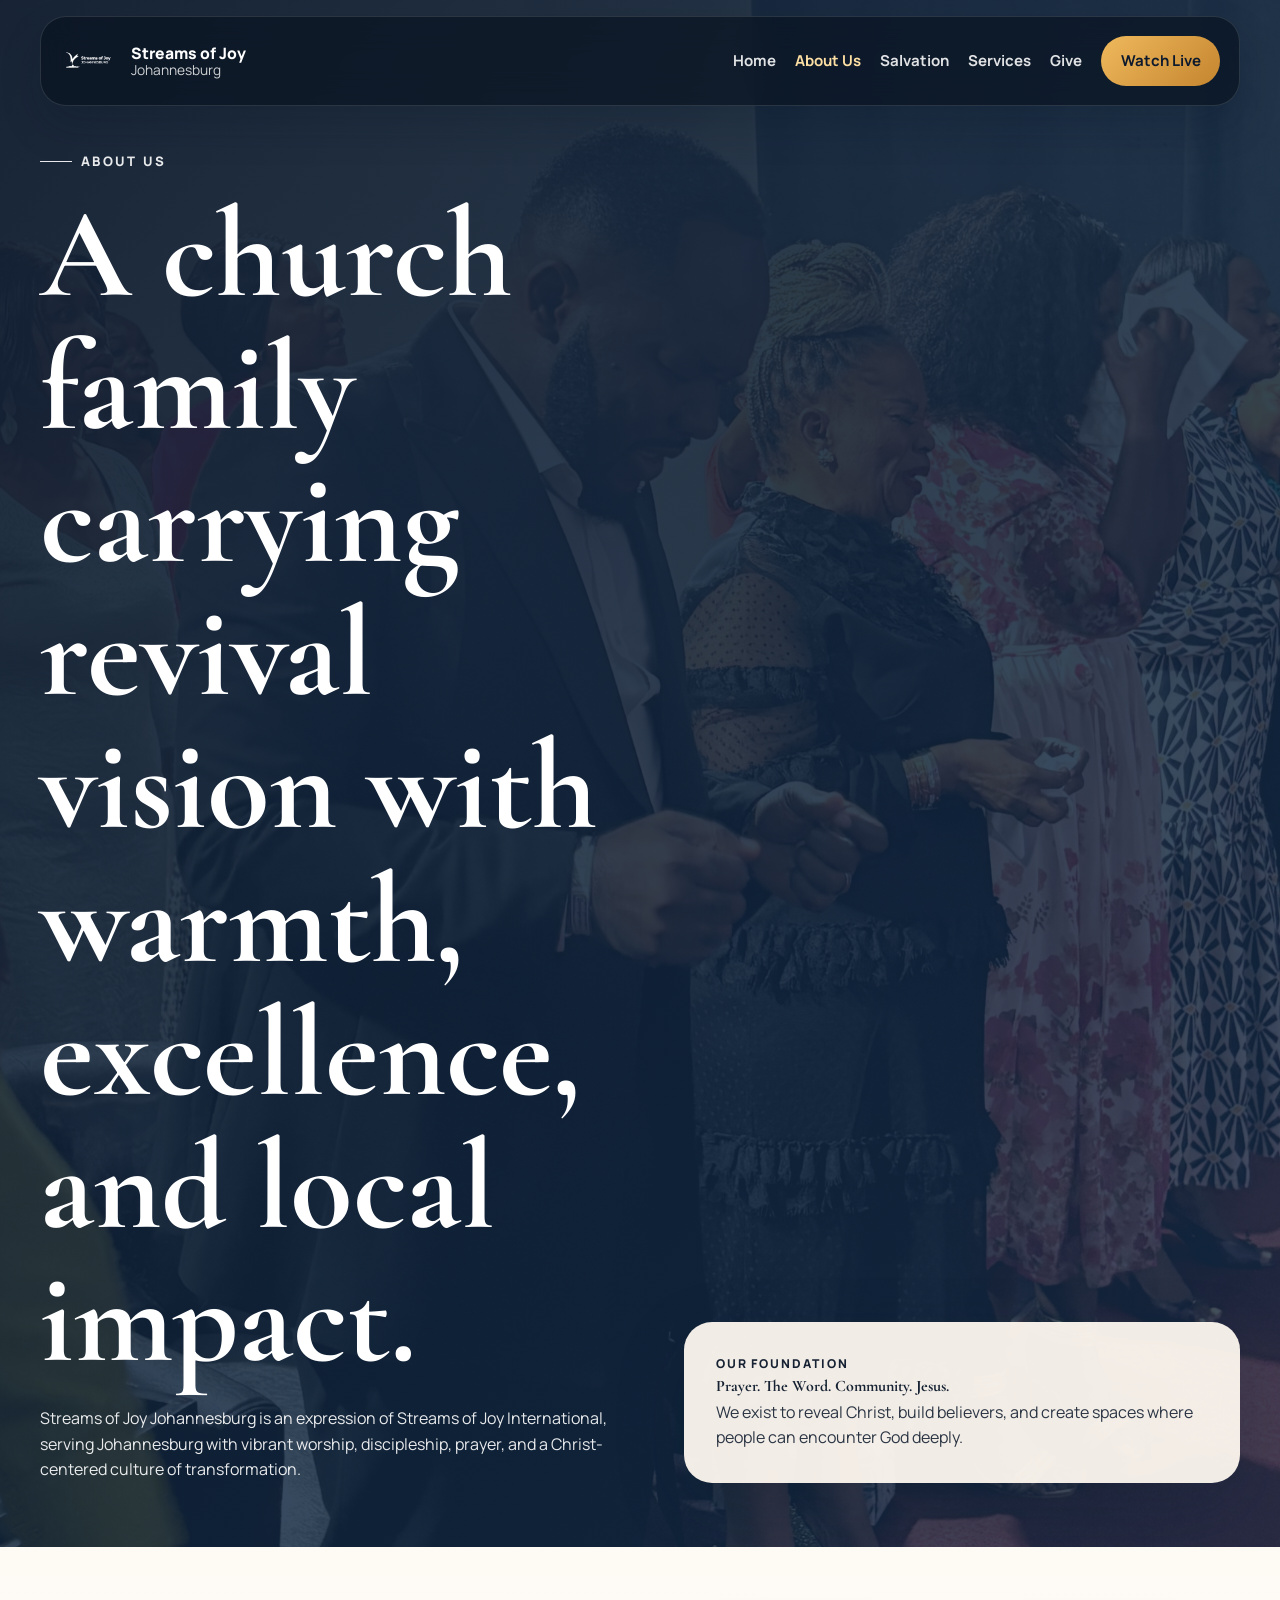
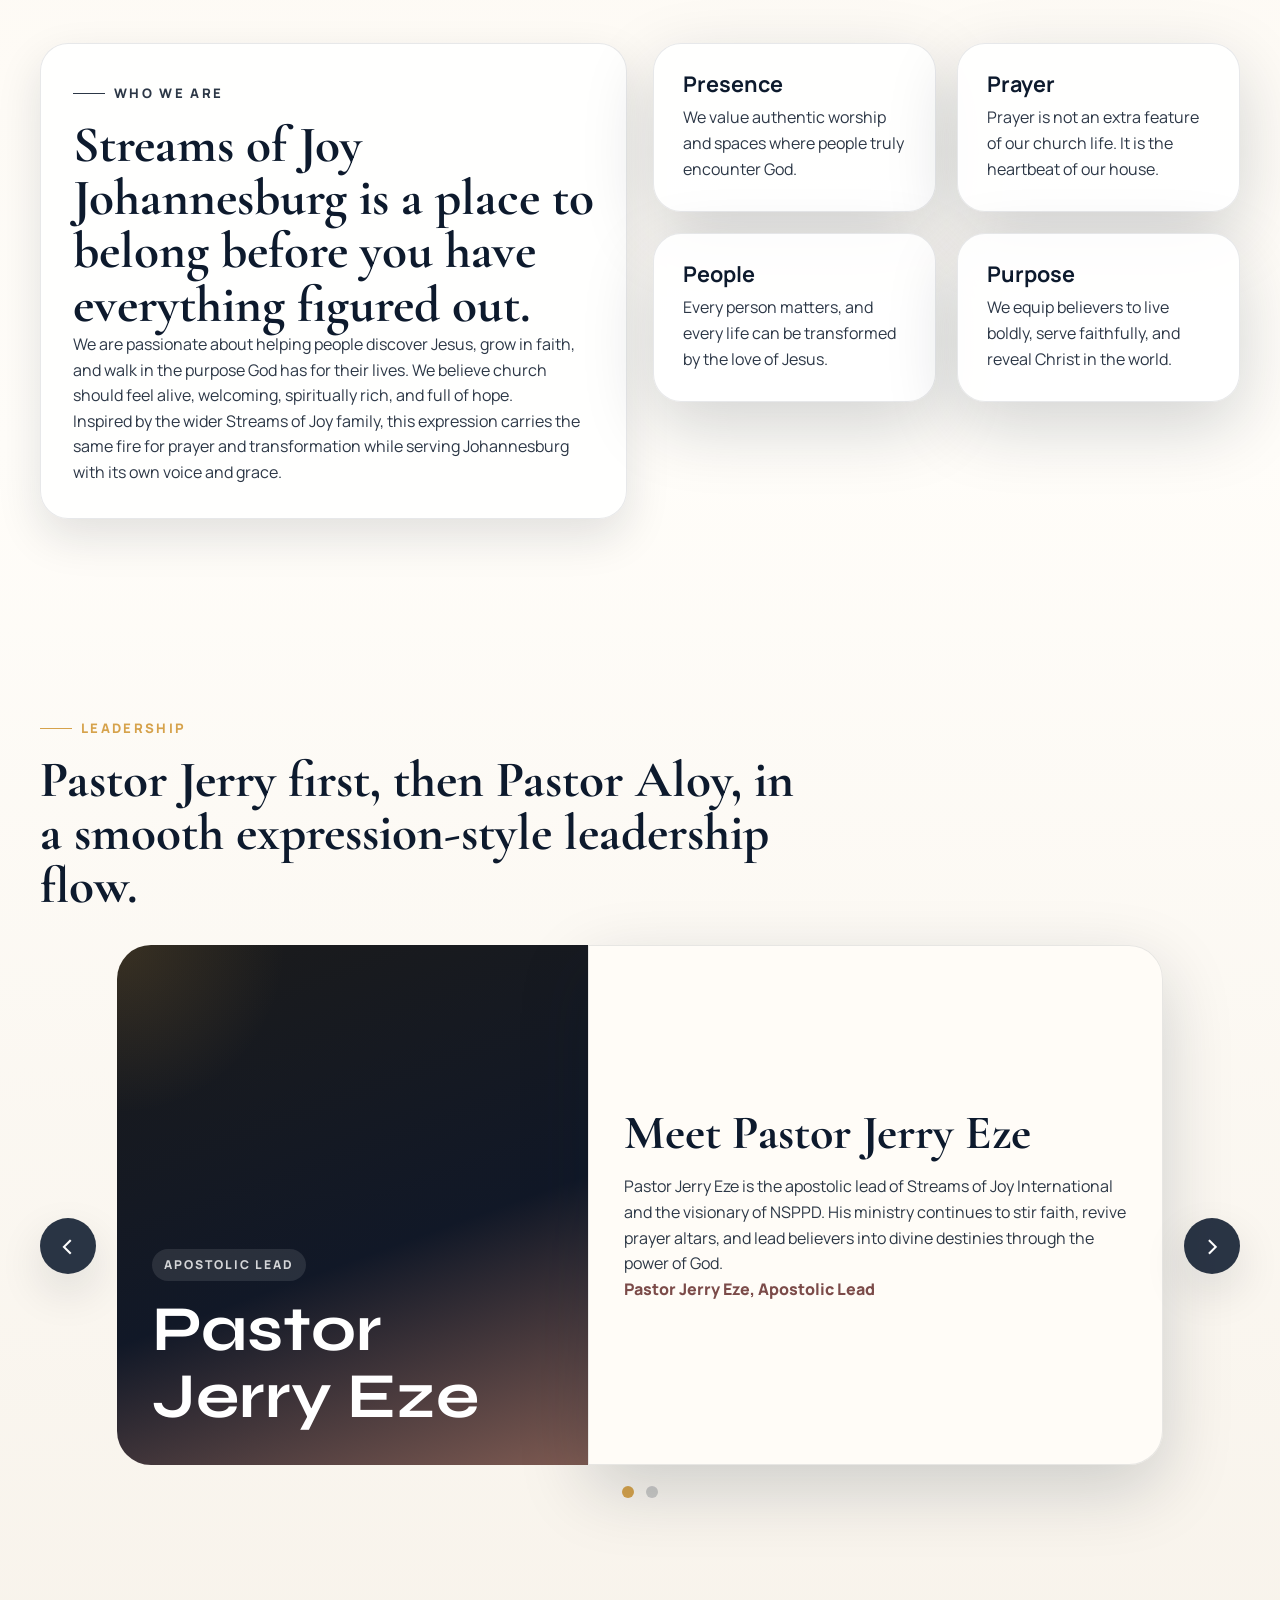
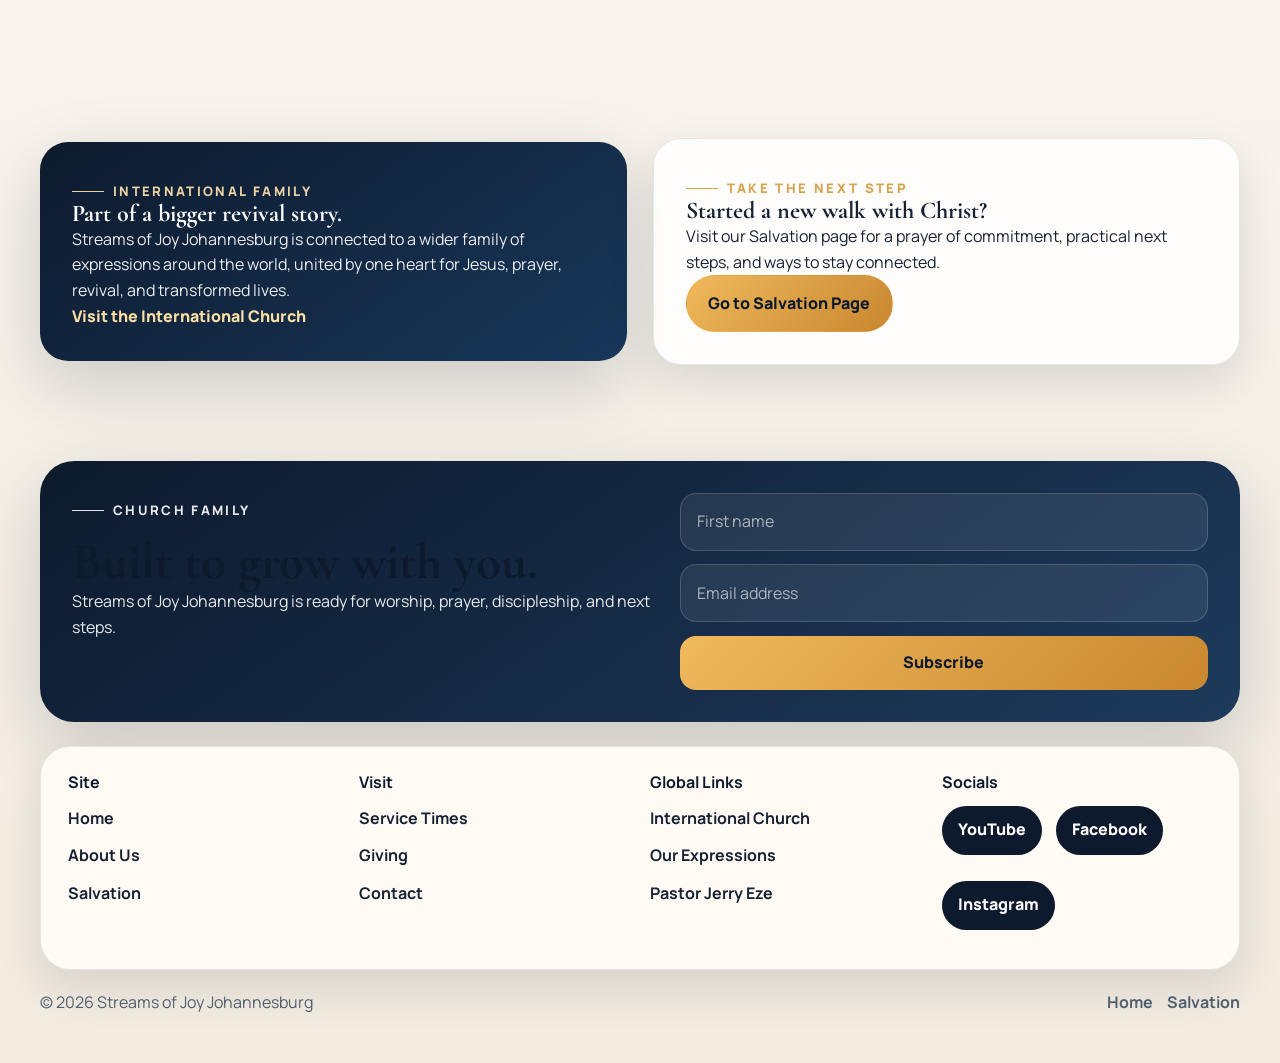
==== about.html @ 05bb92c3 "Updated the site" ====
<!DOCTYPE html>
<html lang="en">
<head>
  <meta charset="UTF-8">
  <meta name="viewport" content="width=device-width, initial-scale=1.0">
  <title>Streams of Joy Johannesburg | About Us</title>
  <meta
    name="description"
    content="Learn about Streams of Joy Johannesburg, our church heart, leadership, prayer culture, and connection to Streams of Joy International."
  >
  <link rel="preconnect" href="https://fonts.googleapis.com">
  <link rel="preconnect" href="https://fonts.gstatic.com" crossorigin>
  <link
    href="https://fonts.googleapis.com/css2?family=Manrope:wght@400;500;600;700;800&family=Syne:wght@600;700;800&family=Cormorant+Garamond:wght@500;600;700&display=swap"
    rel="stylesheet"
  >
  <link rel="stylesheet" href="styles/styles.css">
</head>
<body class="theme-subpage">
  <header class="site-header">
    <div class="shell nav-shell">
      <a class="brand" href="index.html" aria-label="Streams of Joy Johannesburg home">
        <img src="images/SOJJ-Monochrome-Logo-White.png" alt="Streams of Joy Johannesburg logo">
        <div>
          <strong>Streams of Joy</strong>
          <span>Johannesburg</span>
        </div>
      </a>

      <button class="menu-toggle" type="button" aria-expanded="false" aria-controls="site-nav">
        <span></span>
        <span></span>
        <span></span>
        <span class="sr-only">Toggle navigation</span>
      </button>

      <nav class="site-nav" id="site-nav">
        <a href="index.html">Home</a>
        <a class="active" href="about.html">About Us</a>
        <a href="salvation.html">Salvation</a>
        <a href="index.html#services">Services</a>
        <a href="index.html#give">Give</a>
        <a class="nav-cta" href="https://www.youtube.com/@streamsofjoyjohannesburg" target="_blank" rel="noreferrer">Watch Live</a>
      </nav>
    </div>
  </header>

  <main>
    <section class="page-hero">
      <div class="shell page-hero-grid">
        <div>
          <p class="eyebrow">About Us</p>
          <h1>A church family carrying revival vision with warmth, excellence, and local impact.</h1>
          <p>
            Streams of Joy Johannesburg is an expression of Streams of Joy International, serving Johannesburg
            with vibrant worship, discipleship, prayer, and a Christ-centered culture of transformation.
          </p>
        </div>
        <article class="page-hero-card">
          <span>Our Foundation</span>
          <strong>Prayer. The Word. Community. Jesus.</strong>
          <p>We exist to reveal Christ, build believers, and create spaces where people can encounter God deeply.</p>
        </article>
      </div>
    </section>

    <section class="section">
      <div class="shell about-story-grid">
        <article class="story-panel">
          <p class="eyebrow">Who We Are</p>
          <h2>Streams of Joy Johannesburg is a place to belong before you have everything figured out.</h2>
          <p>
            We are passionate about helping people discover Jesus, grow in faith, and walk in the purpose God has
            for their lives. We believe church should feel alive, welcoming, spiritually rich, and full of hope.
          </p>
          <p>
            Inspired by the wider Streams of Joy family, this expression carries the same fire for prayer and
            transformation while serving Johannesburg with its own voice and grace.
          </p>
        </article>

        <div class="beliefs-grid">
          <article class="belief-card">
            <h3>Presence</h3>
            <p>We value authentic worship and spaces where people truly encounter God.</p>
          </article>
          <article class="belief-card">
            <h3>Prayer</h3>
            <p>Prayer is not an extra feature of our church life. It is the heartbeat of our house.</p>
          </article>
          <article class="belief-card">
            <h3>People</h3>
            <p>Every person matters, and every life can be transformed by the love of Jesus.</p>
          </article>
          <article class="belief-card">
            <h3>Purpose</h3>
            <p>We equip believers to live boldly, serve faithfully, and reveal Christ in the world.</p>
          </article>
        </div>
      </div>
    </section>

    <section class="section leadership-section">
      <div class="shell">
        <div class="section-heading leadership-heading">
          <p class="eyebrow">Leadership</p>
          <h2>Pastor Jerry first, then Pastor Aloy, in a smooth expression-style leadership flow.</h2>
        </div>

        <div class="leadership-slider" data-leadership-slider>
          <button class="slider-arrow slider-arrow-left" type="button" aria-label="Previous leader" data-slider-prev>&lsaquo;</button>

          <div class="leader-stage">
            <article class="leader-slide is-active" data-slide>
              <div class="leader-visual leader-jerry">
                <span class="leader-badge">Apostolic Lead</span>
                <h3>Pastor Jerry Eze</h3>
              </div>
              <div class="leader-panel">
                <h4>Meet Pastor Jerry Eze</h4>
                <p>
                  Pastor Jerry Eze is the apostolic lead of Streams of Joy International and the visionary of NSPPD.
                  His ministry continues to stir faith, revive prayer altars, and lead believers into divine
                  destinies through the power of God.
                </p>
                <a class="text-link" href="https://jerryeze.com" target="_blank" rel="noreferrer">Pastor Jerry Eze, Apostolic Lead</a>
              </div>
            </article>

            <article class="leader-slide" data-slide>
              <div class="leader-visual leader-aloy">
                <span class="leader-badge">Johannesburg Expression</span>
                <h3>Pastor Aloy Osondu</h3>
                <small>I will add Pastor Aloy's picture once Pastor has sent it.</small>
              </div>
              <div class="leader-panel">
                <h4>Meet Pastor Aloy Osondu</h4>
                <p>I will add Pastor Aloy's official picture here once Pastor has sent it.</p>
                <p class="leader-caption">Resident Pastor, Streams of Joy Johannesburg</p>
              </div>
            </article>
          </div>

          <button class="slider-arrow slider-arrow-right" type="button" aria-label="Next leader" data-slider-next>&rsaquo;</button>

          <div class="slider-dots">
            <button class="slider-dot is-active" type="button" aria-label="Show Pastor Jerry Eze" data-slide-dot="0"></button>
            <button class="slider-dot" type="button" aria-label="Show Pastor Aloy Osondu" data-slide-dot="1"></button>
          </div>
        </div>
      </div>
    </section>

    <section class="section callout-grid-section">
      <div class="shell callout-grid">
        <article class="callout-card dark-callout">
          <p class="eyebrow light-eyebrow">International Family</p>
          <h2>Part of a bigger revival story.</h2>
          <p>
            Streams of Joy Johannesburg is connected to a wider family of expressions around the world, united by
            one heart for Jesus, prayer, revival, and transformed lives.
          </p>
          <a class="text-link light-link" href="https://streamsofjoy.org/" target="_blank" rel="noreferrer">Visit the International Church</a>
        </article>

        <article class="callout-card light-callout">
          <p class="eyebrow">Take the Next Step</p>
          <h2>Started a new walk with Christ?</h2>
          <p>
            Visit our Salvation page for a prayer of commitment, practical next steps, and ways to stay connected.
          </p>
          <a class="button button-primary" href="salvation.html">Go to Salvation Page</a>
        </article>
      </div>
    </section>
  </main>

  <footer class="site-footer">
    <div class="shell">
      <div class="footer-top">
        <div class="footer-intro">
          <p class="eyebrow light-eyebrow">Church Family</p>
          <h2>Built to grow with you.</h2>
          <p>Streams of Joy Johannesburg is ready for worship, prayer, discipleship, and next steps.</p>
        </div>

        <form class="subscribe-form" action="https://formsubmit.co/sojjforms@yahoo.com" method="POST">
          <input type="hidden" name="_subject" value="SOJJ Newsletter Subscription">
          <input type="hidden" name="_captcha" value="false">
          <input type="text" name="first_name" placeholder="First name" required>
          <input type="email" name="email" placeholder="Email address" required>
          <button type="submit">Subscribe</button>
        </form>
      </div>

      <div class="footer-links-grid">
        <div class="footer-column">
          <h3>Site</h3>
          <a href="index.html">Home</a>
          <a href="about.html">About Us</a>
          <a href="salvation.html">Salvation</a>
        </div>
        <div class="footer-column">
          <h3>Visit</h3>
          <a href="index.html#services">Service Times</a>
          <a href="index.html#give">Giving</a>
          <a href="mailto:sojjforms@yahoo.com">Contact</a>
        </div>
        <div class="footer-column">
          <h3>Global Links</h3>
          <a href="https://streamsofjoy.org/" target="_blank" rel="noreferrer">International Church</a>
          <a href="https://streamsofjoy.org/our-expressions/" target="_blank" rel="noreferrer">Our Expressions</a>
          <a href="https://jerryeze.com" target="_blank" rel="noreferrer">Pastor Jerry Eze</a>
        </div>
        <div class="footer-column">
          <h3>Socials</h3>
          <div class="social-links">
            <a href="https://www.youtube.com/@streamsofjoyjohannesburg" target="_blank" rel="noreferrer">YouTube</a>
            <a href="https://www.facebook.com/streamsofjoyinternational/" target="_blank" rel="noreferrer">Facebook</a>
            <a href="https://www.instagram.com/streamsofjoyinternational/" target="_blank" rel="noreferrer">Instagram</a>
          </div>
        </div>
      </div>

      <div class="footer-meta">
        <p>&copy; <span id="year"></span> Streams of Joy Johannesburg</p>
        <div class="footer-inline-links">
          <a href="index.html">Home</a>
          <a href="salvation.html">Salvation</a>
        </div>
      </div>
    </div>
  </footer>

  <script src="script.js"></script>
</body>
</html>
---- styles/styles.css ----
:root {
  --bg: #f7f0e7;
  --bg-soft: #fffaf4;
  --ink: #162233;
  --ink-soft: #51606f;
  --gold: #d6a24b;
  --gold-strong: #f0b95c;
  --navy: #0d1a2d;
  --navy-soft: #193252;
  --rose: #7b4b49;
  --white: #ffffff;
  --line: rgba(22, 34, 51, 0.1);
  --shadow-lg: 0 24px 70px rgba(13, 26, 45, 0.18);
  --shadow-md: 0 18px 45px rgba(13, 26, 45, 0.12);
  --radius-xl: 34px;
  --radius-lg: 28px;
  --radius-md: 22px;
  --radius-pill: 999px;
}

* {
  box-sizing: border-box;
  margin: 0;
  padding: 0;
}

html {
  scroll-behavior: smooth;
}

body {
  min-height: 100vh;
  background:
    radial-gradient(circle at top left, rgba(214, 162, 75, 0.1), transparent 28%),
    linear-gradient(180deg, #f8f4ee 0%, #fdfbf7 50%, #f1ebe2 100%);
  color: var(--ink);
  font-family: "Manrope", sans-serif;
  line-height: 1.6;
}

body.theme-subpage,
body.theme-salvation {
  background:
    radial-gradient(circle at top right, rgba(214, 162, 75, 0.18), transparent 22%),
    linear-gradient(180deg, #f9f2e7 0%, #fffdf9 48%, #f2ebe0 100%);
}

img {
  display: block;
  max-width: 100%;
}

a {
  color: inherit;
  text-decoration: none;
}

button,
input {
  font: inherit;
}

.sr-only {
  position: absolute;
  width: 1px;
  height: 1px;
  margin: -1px;
  padding: 0;
  overflow: hidden;
  clip: rect(0, 0, 0, 0);
  border: 0;
}

.shell {
  width: min(calc(100% - 2rem), 1200px);
  margin: 0 auto;
}

.site-header {
  position: fixed;
  top: 0;
  left: 0;
  width: 100%;
  z-index: 50;
  padding-top: 16px;
}

.nav-shell {
  display: flex;
  align-items: center;
  justify-content: space-between;
  gap: 1rem;
  padding: 1rem 1.2rem;
  border-radius: 26px;
  background: rgba(8, 18, 32, 0.68);
  border: 1px solid rgba(255, 255, 255, 0.12);
  backdrop-filter: blur(16px);
  box-shadow: 0 20px 40px rgba(8, 18, 32, 0.18);
}

.brand {
  display: inline-flex;
  align-items: center;
  gap: 0.9rem;
}

.brand img {
  width: 56px;
  height: 56px;
  object-fit: contain;
}

.brand strong,
.brand span {
  display: block;
  color: var(--white);
  line-height: 1.1;
}

.brand strong {
  font-size: 0.98rem;
  font-weight: 800;
}

.brand span {
  font-size: 0.86rem;
  opacity: 0.8;
}

.site-nav {
  display: flex;
  align-items: center;
  gap: 1.2rem;
}

.site-nav a {
  color: rgba(255, 255, 255, 0.88);
  font-size: 0.94rem;
  font-weight: 700;
}

.site-nav a.active,
.site-nav a:hover,
.site-nav a:focus-visible {
  color: #ffe0a4;
}

.nav-cta {
  padding: 0.82rem 1.2rem;
  border-radius: var(--radius-pill);
  background: linear-gradient(135deg, var(--gold-strong), #c4852f);
  color: var(--navy) !important;
}

.menu-toggle {
  display: none;
  width: 48px;
  height: 48px;
  border: 0;
  border-radius: 16px;
  background: rgba(255, 255, 255, 0.08);
  cursor: pointer;
}

.menu-toggle span {
  display: block;
  width: 20px;
  height: 2px;
  margin: 5px auto;
  background: var(--white);
}

.hero,
.page-hero {
  position: relative;
  overflow: hidden;
}

.hero-home {
  min-height: 100vh;
  padding: 9rem 0 5rem;
  background:
    linear-gradient(120deg, rgba(8, 18, 32, 0.78), rgba(15, 34, 57, 0.48)),
    url("../images/hero-section.jpeg") center center / cover no-repeat;
}

.hero-overlay {
  position: absolute;
  inset: 0;
  background:
    linear-gradient(180deg, rgba(8, 18, 32, 0.22), rgba(8, 18, 32, 0.46)),
    radial-gradient(circle at 20% 20%, rgba(214, 162, 75, 0.2), transparent 24%);
}

.orb {
  position: absolute;
  border-radius: 50%;
  filter: blur(8px);
}

.orb-one {
  width: 380px;
  height: 380px;
  right: -90px;
  top: 80px;
  background: radial-gradient(circle, rgba(214, 162, 75, 0.22), transparent 70%);
}

.orb-two {
  width: 320px;
  height: 320px;
  left: -90px;
  bottom: -40px;
  background: radial-gradient(circle, rgba(123, 75, 73, 0.26), transparent 70%);
}

.hero-grid,
.page-hero-grid,
.split-intro,
.about-story-grid,
.callout-grid,
.salvation-hero-grid,
.next-steps-grid,
.salvation-support-grid,
.giving-grid,
.salvation-band-grid {
  display: grid;
  gap: 1.6rem;
}

.hero-centered {
  position: relative;
  z-index: 1;
  min-height: calc(100vh - 14rem);
  display: flex;
  flex-direction: column;
  align-items: center;
  justify-content: center;
  text-align: center;
  color: var(--white);
}

.page-hero {
  padding: 9rem 0 4rem;
  background:
    linear-gradient(135deg, rgba(13, 26, 45, 0.95), rgba(21, 48, 78, 0.78)),
    url("../images/hero-section.jpeg") center center / cover no-repeat;
  color: var(--white);
}

.page-hero-grid,
.salvation-hero-grid {
  grid-template-columns: 1fr 0.9fr;
  align-items: end;
}

.hero-copy,
.page-hero-grid > div,
.salvation-hero-grid > div {
  color: var(--white);
}

.eyebrow {
  display: inline-flex;
  align-items: center;
  gap: 0.55rem;
  font-size: 0.82rem;
  font-weight: 800;
  letter-spacing: 0.18em;
  text-transform: uppercase;
  color: var(--gold);
}

.eyebrow::before {
  content: "";
  width: 32px;
  height: 1px;
  background: currentColor;
}

.light-eyebrow {
  color: #ffe2ad;
}

h1,
h2,
h3,
h4 {
  line-height: 1.04;
}

h1,
h2,
.page-hero-card strong,
.leader-panel h4,
.support-card h2,
.step-card h3,
.service-card h3,
.site-footer h2,
.hero-subtitle {
  font-family: "Cormorant Garamond", serif;
}

.hero h1,
.page-hero h1 {
  max-width: 11ch;
  margin: 1rem 0 1.25rem;
  font-size: clamp(4rem, 10vw, 8rem);
}

.hero-centered h1 {
  max-width: none;
  margin-top: 1.2rem;
  margin-bottom: 0.5rem;
  font-family: "Syne", sans-serif;
  font-size: clamp(4.8rem, 12vw, 9rem);
  letter-spacing: 0.04em;
}

.hero-subtitle {
  font-size: clamp(2.2rem, 5vw, 4rem);
  font-weight: 700;
  color: #ffe29e;
}

.hero-declaration {
  margin-top: 1.3rem;
  font-size: clamp(1.3rem, 3vw, 2.3rem);
  font-weight: 800;
  letter-spacing: 0.02em;
}

.hero-watch-button {
  min-width: 220px;
  margin-top: 2rem;
  background: transparent;
  border: 1px solid rgba(255, 255, 255, 0.72);
  color: var(--white);
}

.hero-text,
.page-hero p,
.section-copy p,
.service-card p,
.ministry-card p,
.leader-panel p,
.step-card p,
.support-card p,
.footer-intro p,
.footer-note,
.page-hero-card p,
.glass-card p,
.story-panel p,
.belief-card p {
  color: inherit;
  opacity: 0.9;
}

.hero-actions,
.prayer-actions,
.feature-links,
.support-links,
.social-links,
.footer-inline-links {
  display: flex;
  flex-wrap: wrap;
  gap: 0.9rem;
}

.button {
  display: inline-flex;
  align-items: center;
  justify-content: center;
  min-height: 52px;
  padding: 0.9rem 1.35rem;
  border-radius: var(--radius-pill);
  border: 1px solid transparent;
  font-weight: 800;
  transition: transform 0.2s ease, opacity 0.2s ease, background 0.2s ease;
}

.button:hover,
.button:focus-visible {
  transform: translateY(-2px);
}

.button-primary {
  background: linear-gradient(135deg, var(--gold-strong), #c9872f);
  color: var(--navy);
}

.button-secondary {
  background: rgba(255, 255, 255, 0.08);
  border-color: rgba(255, 255, 255, 0.22);
  color: var(--white);
}

.button-disabled {
  background: #ecf0f3;
  color: #89939f;
  cursor: default;
  pointer-events: none;
}

.hero-stats article,
.page-hero-card,
.glass-card,
.service-card,
.ministry-card,
.leader-panel,
.story-panel,
.belief-card,
.step-card,
.support-card,
.giving-card,
.salvation-prayer-card {
  border-radius: var(--radius-lg);
  box-shadow: var(--shadow-lg);
}

.hero-stats article {
  padding: 1rem 1rem 1.1rem;
  border: 1px solid rgba(255, 255, 255, 0.14);
  background: rgba(255, 255, 255, 0.08);
  color: var(--white);
}

.hero-stats span,
.feature-kicker,
.page-hero-card span,
.service-card span,
.leader-badge,
.status-pill p,
.step-card span {
  display: block;
  font-size: 0.76rem;
  font-weight: 800;
  letter-spacing: 0.16em;
  text-transform: uppercase;
}

.hero-stats strong {
  display: block;
  margin-top: 0.35rem;
  font-size: 1.1rem;
}

.page-hero-card,
.salvation-prayer-card {
  padding: 2rem;
  background: rgba(255, 249, 241, 0.94);
  color: var(--ink);
}

.feature-links,
.support-links {
  margin-top: 1.35rem;
}

.feature-links a,
.support-links a,
.text-link {
  color: var(--rose);
  font-weight: 800;
}

.text-link.light-link,
.leader-card-dark .text-link {
  color: #ffe0a4;
}

.section {
  padding: 6rem 0;
}

.section-heading,
.section-copy {
  max-width: 760px;
}

.section-heading h2,
.section-copy h2,
.story-panel h2,
.support-card h2,
.footer-intro h2 {
  margin-top: 0.95rem;
  font-size: clamp(2.3rem, 4vw, 4.1rem);
  color: var(--navy);
}

.split-intro,
.about-story-grid {
  grid-template-columns: 1fr 1fr;
  align-items: start;
}

.visual-stack {
  display: grid;
  gap: 1rem;
}

.glass-card {
  padding: 2rem;
  background:
    linear-gradient(145deg, rgba(255, 255, 255, 0.72), rgba(255, 247, 237, 0.86));
  border: 1px solid rgba(22, 34, 51, 0.08);
}

.glass-card span,
.accent-strip p {
  color: var(--rose);
  font-weight: 800;
}

.glass-card strong {
  display: block;
  margin: 0.5rem 0 0.7rem;
  font-family: "Cormorant Garamond", serif;
  font-size: 2.2rem;
}

.accent-strip {
  display: flex;
  align-items: center;
  justify-content: space-between;
  gap: 1rem;
  padding: 1.15rem 1.3rem;
  border-radius: var(--radius-md);
  background: linear-gradient(135deg, var(--navy), var(--navy-soft));
  color: var(--white);
  box-shadow: var(--shadow-md);
}

.accent-strip a {
  color: #ffe0a4;
  font-weight: 800;
}

.service-grid,
.ministries-grid,
.beliefs-grid,
.steps-list,
.footer-links-grid {
  display: grid;
  gap: 1.3rem;
}

.service-grid {
  grid-template-columns: repeat(3, minmax(0, 1fr));
}

.service-card,
.ministry-card,
.belief-card,
.step-card {
  padding: 1.8rem;
  background: rgba(255, 255, 255, 0.9);
  border: 1px solid var(--line);
}

.feature-service {
  background: linear-gradient(155deg, var(--navy), #204062);
  color: var(--white);
}

.feature-service h3,
.feature-service .service-time,
.feature-service p,
.feature-service span {
  color: var(--white);
}

.service-card h3 {
  margin: 0.55rem 0;
  font-size: 1.6rem;
}

.service-time {
  color: var(--rose);
  font-weight: 800;
}

.ministries-grid {
  grid-template-columns: repeat(4, minmax(0, 1fr));
}

.ministry-card h3,
.belief-card h3 {
  margin-bottom: 0.65rem;
  color: var(--navy);
  font-size: 1.35rem;
}

.ministry-card-highlight {
  background: linear-gradient(150deg, rgba(214, 162, 75, 0.18), rgba(13, 26, 45, 0.98));
  color: var(--white);
}

.ministry-card-highlight h3,
.ministry-card-highlight p,
.ministry-card-highlight a,
.ministry-card-highlight span {
  color: var(--white);
}

.prayer-banner {
  padding-top: 0;
}

.prayer-panel {
  display: grid;
  grid-template-columns: 1fr auto;
  gap: 1.5rem;
  align-items: center;
  padding: 2rem;
  border-radius: 36px;
  background:
    linear-gradient(135deg, rgba(13, 26, 45, 0.96), rgba(18, 47, 79, 0.82)),
    url("../images/hero-section.jpeg") center center / cover no-repeat;
  color: var(--white);
  box-shadow: var(--shadow-lg);
}

.prayer-panel h2 {
  margin-top: 0.85rem;
  font-family: "Syne", sans-serif;
  font-size: clamp(2rem, 4vw, 3.5rem);
}

.leadership-heading {
  margin-bottom: 2rem;
}

.leadership-slider {
  position: relative;
  padding: 0 4.8rem 3rem;
}

.leader-stage {
  position: relative;
}

.leader-slide {
  display: none;
  align-items: stretch;
  grid-template-columns: 0.9fr 1.1fr;
  gap: 0;
}

.leader-slide.is-active {
  display: grid;
  animation: fadeSlide 0.45s ease;
}

.leader-visual {
  min-height: 520px;
  padding: 2.2rem;
  display: flex;
  flex-direction: column;
  justify-content: flex-end;
  border-radius: var(--radius-xl) 0 0 var(--radius-xl);
  color: var(--white);
}

.leader-jerry {
  background:
    radial-gradient(circle at top left, rgba(214, 162, 75, 0.16), transparent 24%),
    linear-gradient(160deg, #1b1b1b 0%, #111827 58%, #7f5b52 100%);
}

.leader-aloy {
  background:
    radial-gradient(circle at top left, rgba(214, 162, 75, 0.22), transparent 24%),
    linear-gradient(160deg, #17304d 0%, #091120 58%, #6b3f3f 100%);
}

.leader-badge {
  width: fit-content;
  margin-bottom: 1rem;
  padding: 0.4rem 0.78rem;
  border-radius: var(--radius-pill);
  background: rgba(255, 255, 255, 0.1);
  color: rgba(255, 255, 255, 0.8);
}

.leader-visual h3 {
  max-width: 8ch;
  font-family: "Syne", sans-serif;
  font-size: clamp(2.4rem, 5vw, 4.1rem);
}

.leader-visual small {
  margin-top: 0.75rem;
  font-size: 0.95rem;
  opacity: 0.8;
}

.leader-panel {
  display: flex;
  flex-direction: column;
  justify-content: center;
  padding: 2.2rem;
  background: rgba(255, 252, 247, 0.99);
  border-radius: 0 var(--radius-xl) var(--radius-xl) 0;
  border: 1px solid var(--line);
}

.leader-panel h4 {
  margin-bottom: 1rem;
  font-size: clamp(2rem, 4vw, 3rem);
  color: var(--navy);
}

.leader-caption {
  margin-top: 1rem;
  color: var(--rose);
  font-weight: 800;
}

.slider-arrow {
  position: absolute;
  top: 50%;
  transform: translateY(-50%);
  width: 56px;
  height: 56px;
  border: 0;
  border-radius: 50%;
  background: rgba(13, 26, 45, 0.88);
  color: var(--white);
  font-size: 2rem;
  cursor: pointer;
  box-shadow: var(--shadow-md);
}

.slider-arrow-left {
  left: 0;
}

.slider-arrow-right {
  right: 0;
}

.slider-dots {
  display: flex;
  justify-content: center;
  gap: 0.75rem;
  margin-top: 1.3rem;
}

.slider-dot {
  width: 12px;
  height: 12px;
  border: 0;
  border-radius: 50%;
  background: rgba(13, 26, 45, 0.2);
  cursor: pointer;
}

.slider-dot.is-active {
  background: var(--gold);
}

.salvation-cta-band {
  padding-top: 0;
}

.salvation-band-grid,
.giving-grid,
.callout-grid,
.salvation-support-grid {
  grid-template-columns: 1fr 1fr;
  align-items: center;
}

.salvation-band-grid,
.giving-grid {
  padding: 2rem;
  border-radius: 32px;
  background: rgba(255, 255, 255, 0.76);
  border: 1px solid var(--line);
  box-shadow: var(--shadow-md);
}

.giving-card {
  padding: 2rem;
  background: linear-gradient(145deg, rgba(255, 255, 255, 0.92), rgba(250, 244, 236, 0.98));
  border: 1px solid var(--line);
}

.status-pill {
  display: inline-flex;
  align-items: center;
  gap: 0.7rem;
  padding: 0.85rem 1rem;
  border-radius: 18px;
  background: var(--bg-soft);
}

.status-dot {
  width: 11px;
  height: 11px;
  border-radius: 50%;
  background: var(--gold);
  box-shadow: 0 0 0 6px rgba(214, 162, 75, 0.18);
}

.story-panel,
.support-card,
.callout-card {
  padding: 2rem;
  border-radius: var(--radius-lg);
}

.story-panel,
.support-light,
.light-callout {
  background: rgba(255, 255, 255, 0.86);
  border: 1px solid var(--line);
  box-shadow: var(--shadow-md);
}

.beliefs-grid,
.steps-list {
  grid-template-columns: repeat(2, minmax(0, 1fr));
}

.dark-callout,
.support-dark {
  background: linear-gradient(145deg, var(--navy), #18375a);
  color: var(--white);
  box-shadow: var(--shadow-lg);
}

.salvation-prayer-card p,
.support-dark p,
.dark-callout p {
  opacity: 0.92;
}

.steps-intro h2 {
  margin-top: 0.95rem;
  font-family: "Syne", sans-serif;
  font-size: clamp(2rem, 4vw, 3.8rem);
  color: var(--navy);
}

.step-card span {
  color: var(--gold);
}

.step-card h3 {
  margin: 0.5rem 0 0.6rem;
  color: var(--navy);
  font-size: 1.4rem;
}

.site-footer {
  padding: 0 0 3rem;
}

.footer-top {
  display: grid;
  grid-template-columns: 1.05fr 0.95fr;
  gap: 1.5rem;
  padding: 2rem;
  border-radius: 34px;
  background: linear-gradient(145deg, var(--navy), #1d3a5c);
  color: var(--white);
  box-shadow: var(--shadow-lg);
}

.subscribe-form {
  display: grid;
  gap: 0.85rem;
}

.subscribe-form input {
  min-height: 54px;
  padding: 0.95rem 1rem;
  border: 1px solid rgba(255, 255, 255, 0.16);
  border-radius: 16px;
  background: rgba(255, 255, 255, 0.08);
  color: var(--white);
}

.subscribe-form input::placeholder {
  color: rgba(255, 255, 255, 0.62);
}

.subscribe-form button {
  min-height: 54px;
  border: 0;
  border-radius: 16px;
  background: linear-gradient(135deg, var(--gold-strong), #c9872f);
  color: var(--navy);
  font-weight: 800;
  cursor: pointer;
}

.footer-links-grid {
  grid-template-columns: repeat(4, minmax(0, 1fr));
  margin-top: 1.5rem;
  padding: 1.7rem;
  border-radius: 30px;
  background: #fffaf4;
  border: 1px solid var(--line);
  box-shadow: var(--shadow-md);
}

.footer-column h3 {
  margin-bottom: 0.95rem;
  color: var(--navy);
  font-size: 1rem;
}

.footer-column a {
  display: block;
  margin-bottom: 0.75rem;
  color: var(--ink);
  font-weight: 700;
}

.footer-column a:hover,
.footer-column a:focus-visible,
.footer-inline-links a:hover,
.footer-inline-links a:focus-visible {
  color: var(--rose);
}

.social-links a {
  display: inline-flex;
  align-items: center;
  justify-content: center;
  min-height: 44px;
  padding: 0.72rem 1rem;
  border-radius: var(--radius-pill);
  background: var(--navy);
  color: var(--white);
  font-weight: 800;
}

.footer-note {
  margin-top: 0.8rem;
  color: var(--ink-soft);
}

.footer-meta {
  display: flex;
  justify-content: space-between;
  gap: 1rem;
  padding-top: 1.25rem;
  color: var(--ink-soft);
}

.footer-inline-links a {
  font-weight: 700;
}

@keyframes fadeSlide {
  from {
    opacity: 0;
    transform: translateY(12px);
  }
  to {
    opacity: 1;
    transform: translateY(0);
  }
}

@media (max-width: 1024px) {
  .site-header {
    padding-top: 8px;
  }

  .nav-shell {
    width: calc(100% - 1rem);
  }

  .menu-toggle {
    display: inline-block;
  }

  .site-nav {
    position: absolute;
    top: calc(100% + 0.55rem);
    left: 0;
    right: 0;
    display: none;
    flex-direction: column;
    align-items: flex-start;
    padding: 1rem;
    border-radius: 24px;
    background: rgba(8, 18, 32, 0.96);
  }

  .site-nav.is-open {
    display: flex;
  }

  .nav-cta {
    width: 100%;
    text-align: center;
  }

  .hero-grid,
  .page-hero-grid,
  .salvation-hero-grid,
  .split-intro,
  .about-story-grid,
  .service-grid,
  .ministries-grid,
  .callout-grid,
  .next-steps-grid,
  .salvation-support-grid,
  .giving-grid,
  .salvation-band-grid,
  .footer-top,
  .footer-links-grid {
    grid-template-columns: 1fr;
  }

  .prayer-panel {
    grid-template-columns: 1fr;
  }

  .leader-slide,
  .beliefs-grid,
  .steps-list {
    grid-template-columns: 1fr;
  }

  .leader-visual,
  .leader-panel {
    border-radius: 0;
  }

  .leader-slide {
    border-radius: var(--radius-xl);
    overflow: hidden;
  }
}

@media (max-width: 720px) {
  .shell {
    width: min(calc(100% - 1rem), 1200px);
  }

  .hero-home,
  .page-hero {
    padding-top: 7.8rem;
  }

  .hero-stats {
    grid-template-columns: 1fr;
  }

  .hero-feature-card,
  .page-hero-card,
  .salvation-prayer-card,
  .glass-card,
  .service-card,
  .ministry-card,
  .leader-panel,
  .story-panel,
  .belief-card,
  .step-card,
  .support-card,
  .giving-card,
  .footer-top,
  .footer-links-grid,
  .salvation-band-grid,
  .giving-grid,
  .prayer-panel {
    padding: 1.45rem;
  }

  .accent-strip,
  .footer-meta {
    flex-direction: column;
    align-items: flex-start;
  }

  .leadership-slider {
    padding: 0 0 3rem;
  }

  .slider-arrow {
    top: auto;
    bottom: 0;
    transform: none;
    width: 48px;
    height: 48px;
  }

  .slider-arrow-left {
    left: calc(50% - 60px);
  }

  .slider-arrow-right {
    right: calc(50% - 60px);
  }

  .slider-dots {
    margin-top: 1rem;
    padding-bottom: 3.2rem;
  }

  .button,
  .subscribe-form button {
    width: 100%;
  }
}
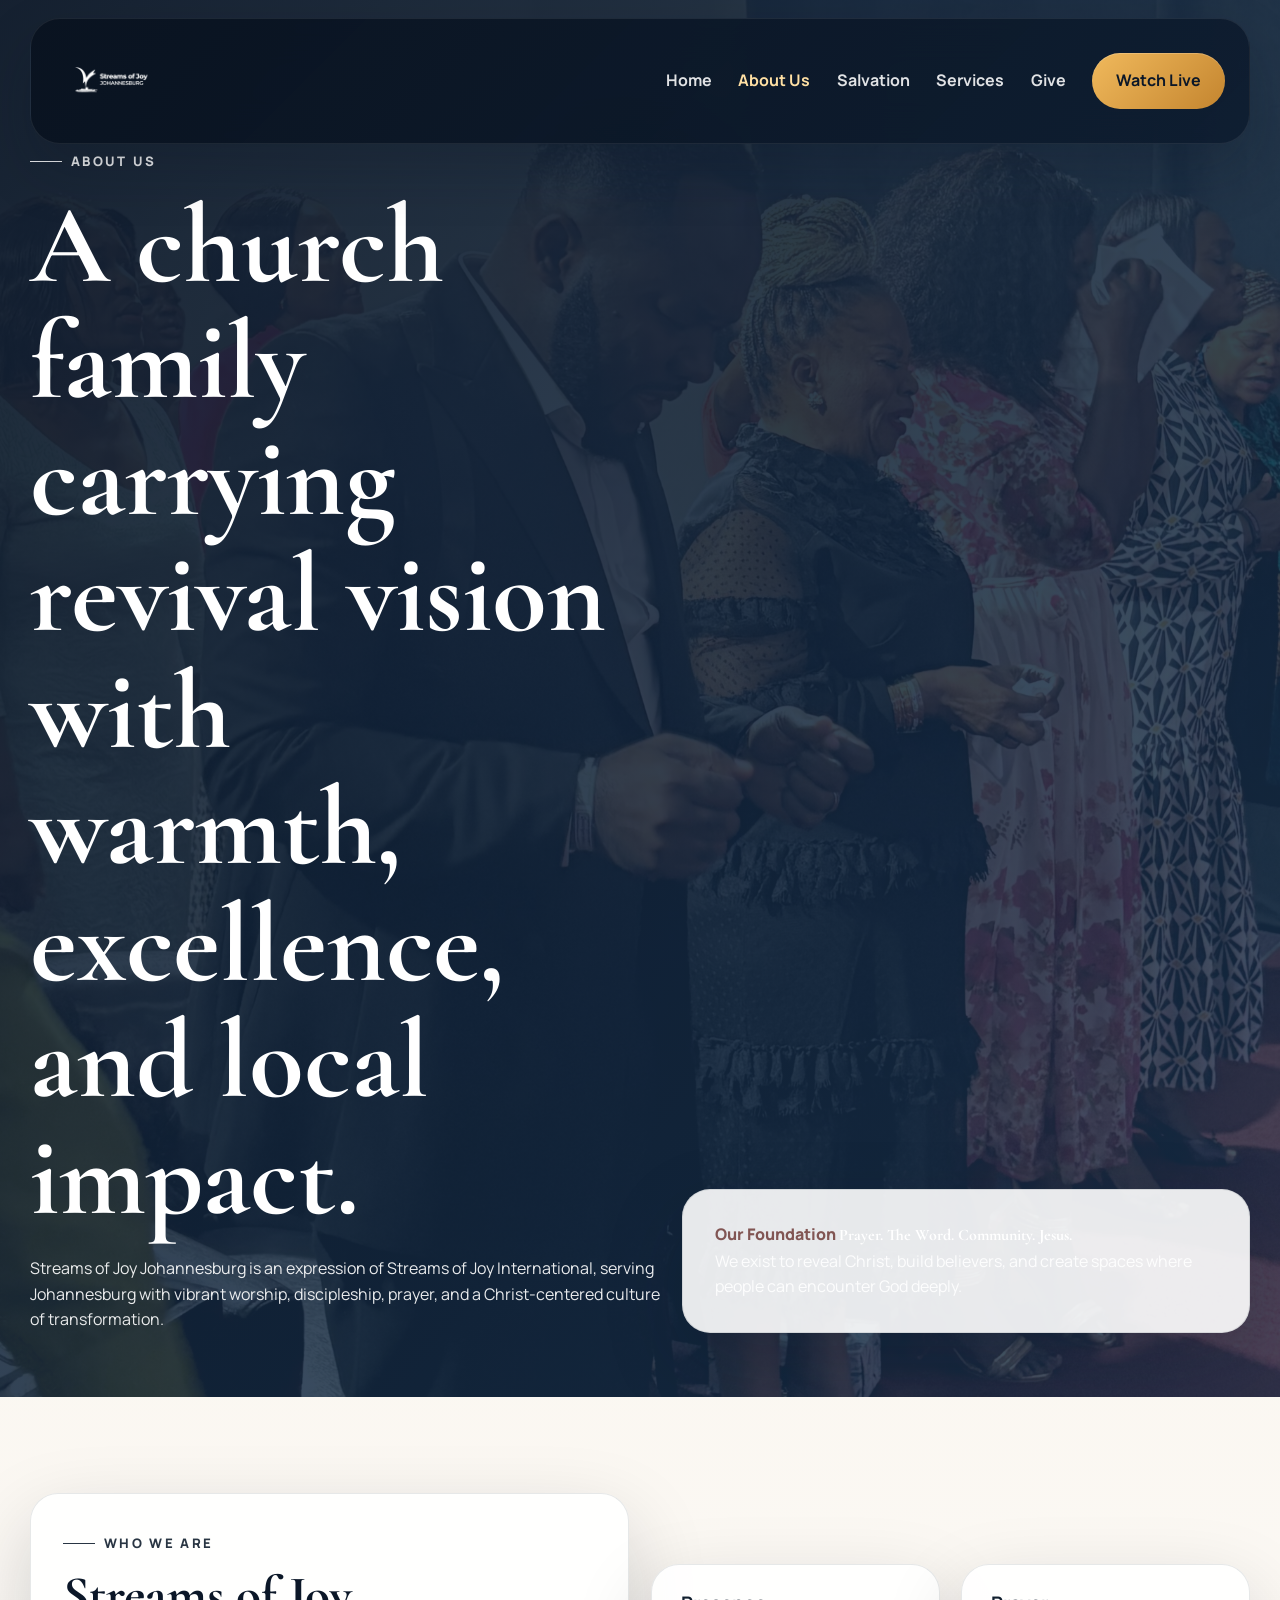
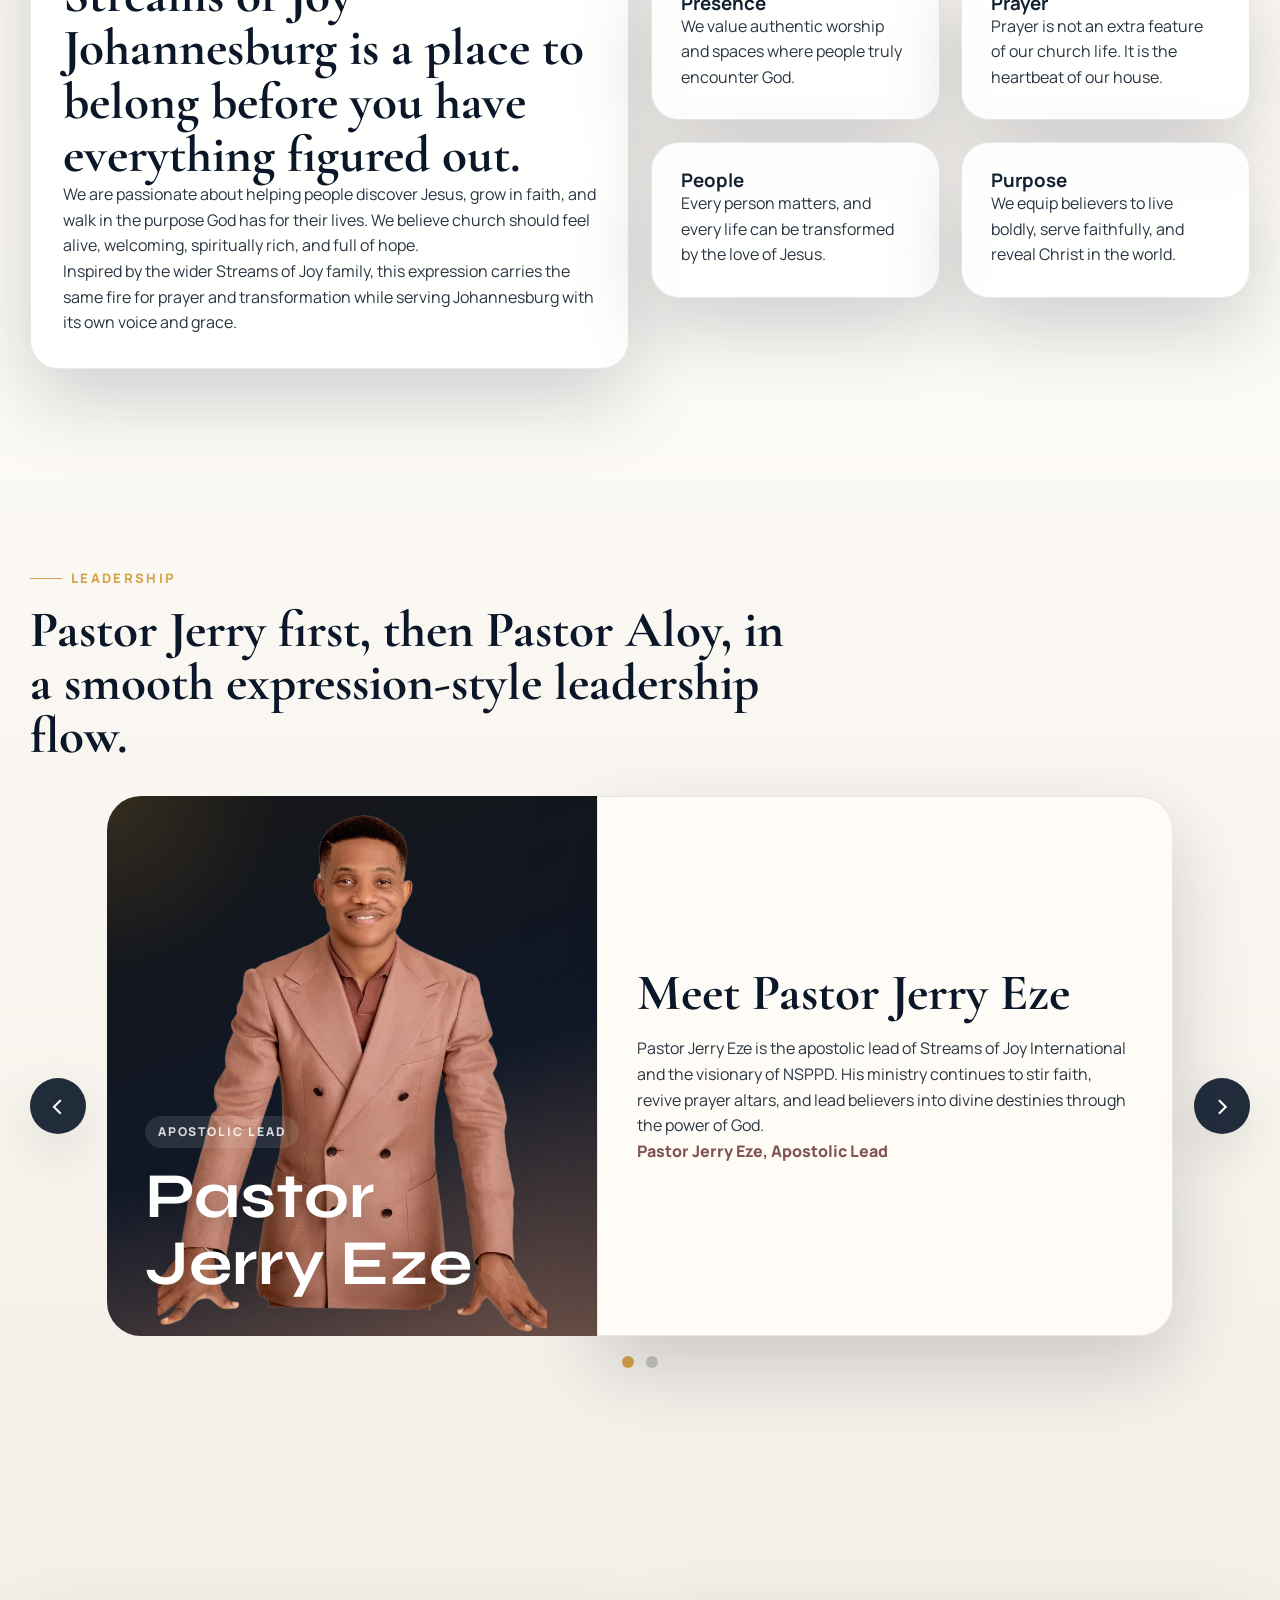
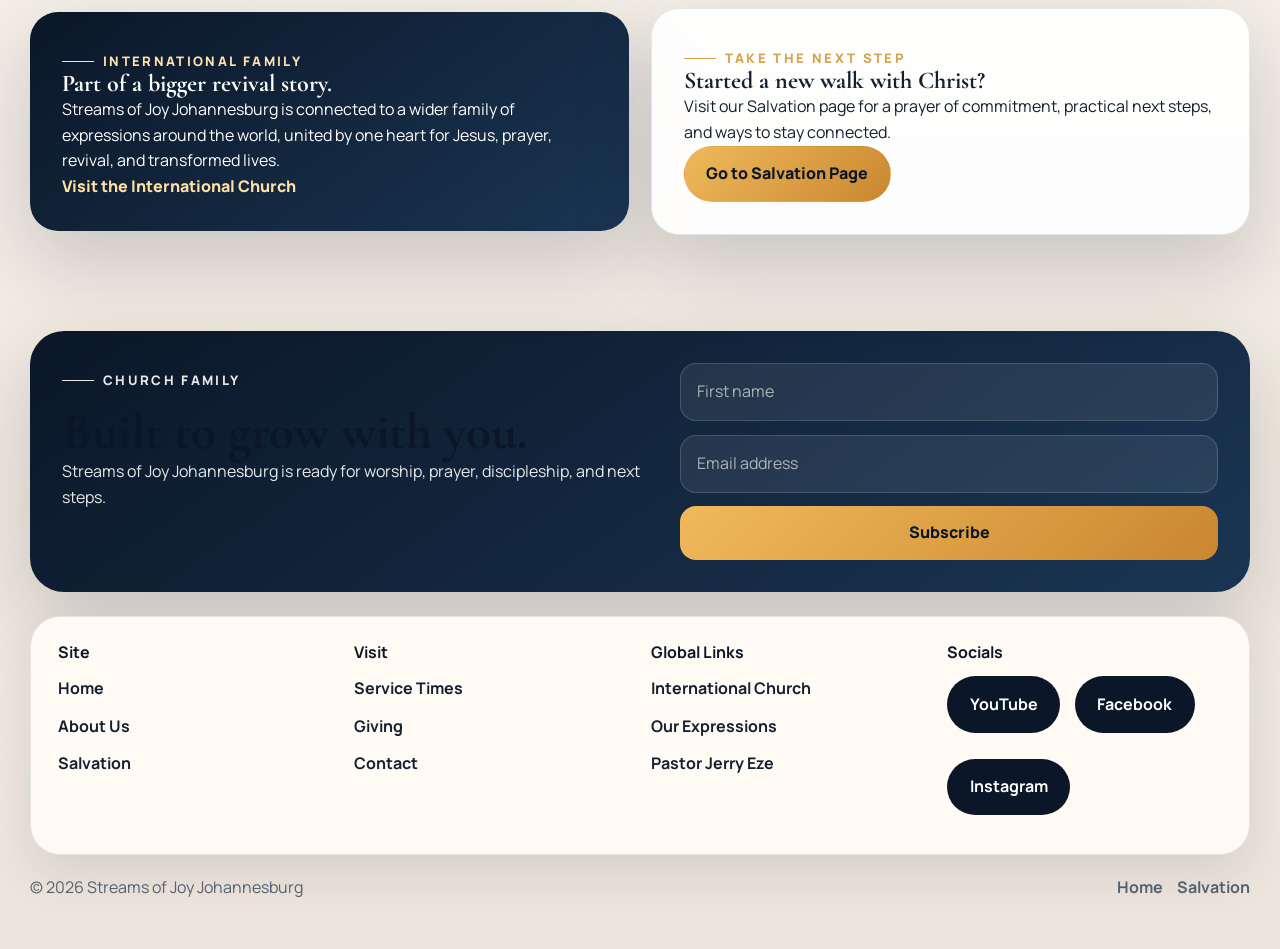
==== commit 4c82e1ec: "Added an image" ====
--- a/about.html
+++ b/about.html
@@ -21,10 +21,7 @@
     <div class="shell nav-shell">
       <a class="brand" href="index.html" aria-label="Streams of Joy Johannesburg home">
         <img src="images/SOJJ-Monochrome-Logo-White.png" alt="Streams of Joy Johannesburg logo">
-        <div>
-          <strong>Streams of Joy</strong>
-          <span>Johannesburg</span>
-        </div>
+        <span class="sr-only">Streams of Joy Johannesburg</span>
       </a>
 
       <button class="menu-toggle" type="button" aria-expanded="false" aria-controls="site-nav">
--- a/styles/styles.css
+++ b/styles/styles.css
@@ -1,17 +1,17 @@
 :root {
-  --bg: #f7f0e7;
+  --bg: #f5efe6;
   --bg-soft: #fffaf4;
-  --ink: #162233;
-  --ink-soft: #51606f;
+  --ink: #12202f;
+  --ink-soft: #536171;
   --gold: #d6a24b;
   --gold-strong: #f0b95c;
-  --navy: #0d1a2d;
-  --navy-soft: #193252;
-  --rose: #7b4b49;
+  --navy: #0b1728;
+  --navy-soft: #1a3553;
+  --rose: #815553;
   --white: #ffffff;
-  --line: rgba(22, 34, 51, 0.1);
-  --shadow-lg: 0 24px 70px rgba(13, 26, 45, 0.18);
-  --shadow-md: 0 18px 45px rgba(13, 26, 45, 0.12);
+  --line: rgba(18, 32, 47, 0.1);
+  --shadow-lg: 0 30px 80px rgba(9, 17, 31, 0.18);
+  --shadow-md: 0 20px 50px rgba(9, 17, 31, 0.1);
   --radius-xl: 34px;
   --radius-lg: 28px;
   --radius-md: 22px;
@@ -31,8 +31,9 @@
 body {
   min-height: 100vh;
   background:
-    radial-gradient(circle at top left, rgba(214, 162, 75, 0.1), transparent 28%),
-    linear-gradient(180deg, #f8f4ee 0%, #fdfbf7 50%, #f1ebe2 100%);
+    radial-gradient(circle at top left, rgba(214, 162, 75, 0.12), transparent 24%),
+    radial-gradient(circle at bottom right, rgba(129, 85, 83, 0.08), transparent 22%),
+    linear-gradient(180deg, #f7f1e9 0%, #fcfaf6 52%, #efe8de 100%);
   color: var(--ink);
   font-family: "Manrope", sans-serif;
   line-height: 1.6;
@@ -41,8 +42,8 @@
 body.theme-subpage,
 body.theme-salvation {
   background:
-    radial-gradient(circle at top right, rgba(214, 162, 75, 0.18), transparent 22%),
-    linear-gradient(180deg, #f9f2e7 0%, #fffdf9 48%, #f2ebe0 100%);
+    radial-gradient(circle at top right, rgba(214, 162, 75, 0.14), transparent 22%),
+    linear-gradient(180deg, #f8f1e8 0%, #fcfaf6 48%, #ede5db 100%);
 }
 
 img {
@@ -72,7 +73,7 @@
 }
 
 .shell {
-  width: min(calc(100% - 2rem), 1200px);
+  width: min(calc(100% - 2rem), 1220px);
   margin: 0 auto;
 }
 
@@ -82,60 +83,45 @@
   left: 0;
   width: 100%;
   z-index: 50;
-  padding-top: 16px;
+  padding-top: 18px;
 }
 
 .nav-shell {
   display: flex;
   align-items: center;
   justify-content: space-between;
-  gap: 1rem;
-  padding: 1rem 1.2rem;
-  border-radius: 26px;
-  background: rgba(8, 18, 32, 0.68);
-  border: 1px solid rgba(255, 255, 255, 0.12);
-  backdrop-filter: blur(16px);
-  box-shadow: 0 20px 40px rgba(8, 18, 32, 0.18);
+  gap: 1.3rem;
+  padding: 1.05rem 1.5rem;
+  border-radius: 30px;
+  background: linear-gradient(135deg, rgba(9, 18, 31, 0.94), rgba(13, 28, 47, 0.9));
+  border: 1px solid rgba(255, 255, 255, 0.08);
+  backdrop-filter: blur(20px);
+  box-shadow: 0 26px 55px rgba(9, 18, 31, 0.22);
 }
 
 .brand {
   display: inline-flex;
   align-items: center;
-  gap: 0.9rem;
+  justify-content: center;
+  width: 112px;
+  min-width: 112px;
 }
 
 .brand img {
-  width: 56px;
-  height: 56px;
+  width: 90px;
+  height: 90px;
   object-fit: contain;
-}
-
-.brand strong,
-.brand span {
-  display: block;
-  color: var(--white);
-  line-height: 1.1;
-}
-
-.brand strong {
-  font-size: 0.98rem;
-  font-weight: 800;
-}
-
-.brand span {
-  font-size: 0.86rem;
-  opacity: 0.8;
 }
 
 .site-nav {
   display: flex;
   align-items: center;
-  gap: 1.2rem;
+  gap: 1.65rem;
 }
 
 .site-nav a {
   color: rgba(255, 255, 255, 0.88);
-  font-size: 0.94rem;
+  font-size: 1rem;
   font-weight: 700;
 }
 
@@ -146,10 +132,11 @@
 }
 
 .nav-cta {
-  padding: 0.82rem 1.2rem;
+  padding: 0.95rem 1.5rem;
   border-radius: var(--radius-pill);
   background: linear-gradient(135deg, var(--gold-strong), #c4852f);
   color: var(--navy) !important;
+  box-shadow: inset 0 1px 0 rgba(255, 255, 255, 0.2);
 }
 
 .menu-toggle {
@@ -178,9 +165,9 @@
 
 .hero-home {
   min-height: 100vh;
-  padding: 9rem 0 5rem;
+  padding: 10rem 0 5rem;
   background:
-    linear-gradient(120deg, rgba(8, 18, 32, 0.78), rgba(15, 34, 57, 0.48)),
+    linear-gradient(120deg, rgba(8, 18, 32, 0.74), rgba(15, 34, 57, 0.4)),
     url("../images/hero-section.jpeg") center center / cover no-repeat;
 }
 
@@ -188,33 +175,30 @@
   position: absolute;
   inset: 0;
   background:
-    linear-gradient(180deg, rgba(8, 18, 32, 0.22), rgba(8, 18, 32, 0.46)),
-    radial-gradient(circle at 20% 20%, rgba(214, 162, 75, 0.2), transparent 24%);
-}
-
-.orb {
-  position: absolute;
-  border-radius: 50%;
-  filter: blur(8px);
-}
-
-.orb-one {
-  width: 380px;
-  height: 380px;
-  right: -90px;
-  top: 80px;
-  background: radial-gradient(circle, rgba(214, 162, 75, 0.22), transparent 70%);
-}
-
-.orb-two {
-  width: 320px;
-  height: 320px;
-  left: -90px;
-  bottom: -40px;
-  background: radial-gradient(circle, rgba(123, 75, 73, 0.26), transparent 70%);
-}
-
-.hero-grid,
+    linear-gradient(180deg, rgba(8, 18, 32, 0.28), rgba(8, 18, 32, 0.56)),
+    radial-gradient(circle at 20% 18%, rgba(214, 162, 75, 0.18), transparent 24%);
+}
+
+.hero-centered {
+  position: relative;
+  z-index: 1;
+  min-height: calc(100vh - 15rem);
+  display: flex;
+  flex-direction: column;
+  align-items: center;
+  justify-content: center;
+  text-align: center;
+  color: var(--white);
+}
+
+.page-hero {
+  padding: 9rem 0 4rem;
+  background:
+    linear-gradient(135deg, rgba(11, 23, 40, 0.95), rgba(26, 53, 83, 0.78)),
+    url("../images/hero-section.jpeg") center center / cover no-repeat;
+  color: var(--white);
+}
+
 .page-hero-grid,
 .split-intro,
 .about-story-grid,
@@ -223,29 +207,14 @@
 .next-steps-grid,
 .salvation-support-grid,
 .giving-grid,
-.salvation-band-grid {
+.salvation-band-grid,
+.service-grid,
+.ministries-grid,
+.beliefs-grid,
+.steps-list,
+.footer-links-grid {
   display: grid;
-  gap: 1.6rem;
-}
-
-.hero-centered {
-  position: relative;
-  z-index: 1;
-  min-height: calc(100vh - 14rem);
-  display: flex;
-  flex-direction: column;
-  align-items: center;
-  justify-content: center;
-  text-align: center;
-  color: var(--white);
-}
-
-.page-hero {
-  padding: 9rem 0 4rem;
-  background:
-    linear-gradient(135deg, rgba(13, 26, 45, 0.95), rgba(21, 48, 78, 0.78)),
-    url("../images/hero-section.jpeg") center center / cover no-repeat;
-  color: var(--white);
+  gap: 1.35rem;
 }
 
 .page-hero-grid,
@@ -254,10 +223,27 @@
   align-items: end;
 }
 
-.hero-copy,
-.page-hero-grid > div,
-.salvation-hero-grid > div {
-  color: var(--white);
+.split-intro,
+.about-story-grid,
+.callout-grid,
+.salvation-support-grid,
+.salvation-band-grid,
+.giving-grid {
+  grid-template-columns: 1fr 1fr;
+  align-items: center;
+}
+
+.service-grid {
+  grid-template-columns: repeat(3, minmax(0, 1fr));
+}
+
+.ministries-grid {
+  grid-template-columns: repeat(4, minmax(0, 1fr));
+}
+
+.beliefs-grid,
+.steps-list {
+  grid-template-columns: repeat(2, minmax(0, 1fr));
 }
 
 .eyebrow {
@@ -276,6 +262,11 @@
   width: 32px;
   height: 1px;
   background: currentColor;
+}
+
+.hero-centered .eyebrow {
+  justify-content: center;
+  color: #f2d08b;
 }
 
 .light-eyebrow {
@@ -303,42 +294,43 @@
 
 .hero h1,
 .page-hero h1 {
-  max-width: 11ch;
   margin: 1rem 0 1.25rem;
-  font-size: clamp(4rem, 10vw, 8rem);
 }
 
 .hero-centered h1 {
-  max-width: none;
   margin-top: 1.2rem;
-  margin-bottom: 0.5rem;
+  margin-bottom: 0.55rem;
   font-family: "Syne", sans-serif;
   font-size: clamp(4.8rem, 12vw, 9rem);
   letter-spacing: 0.04em;
 }
 
+.page-hero h1 {
+  max-width: 11ch;
+  font-size: clamp(4rem, 10vw, 7rem);
+}
+
 .hero-subtitle {
-  font-size: clamp(2.2rem, 5vw, 4rem);
+  font-size: clamp(2.3rem, 5vw, 4rem);
   font-weight: 700;
   color: #ffe29e;
 }
 
 .hero-declaration {
-  margin-top: 1.3rem;
-  font-size: clamp(1.3rem, 3vw, 2.3rem);
+  margin-top: 1.25rem;
+  font-size: clamp(1.35rem, 3vw, 2.3rem);
   font-weight: 800;
-  letter-spacing: 0.02em;
+  letter-spacing: 0.03em;
 }
 
 .hero-watch-button {
   min-width: 220px;
   margin-top: 2rem;
-  background: transparent;
+  background: rgba(255, 255, 255, 0.06);
   border: 1px solid rgba(255, 255, 255, 0.72);
   color: var(--white);
 }
 
-.hero-text,
 .page-hero p,
 .section-copy p,
 .service-card p,
@@ -351,23 +343,14 @@
 .page-hero-card p,
 .glass-card p,
 .story-panel p,
-.belief-card p {
+.belief-card p,
+.salvation-prayer-card p {
   color: inherit;
   opacity: 0.9;
 }
 
-.hero-actions,
-.prayer-actions,
-.feature-links,
-.support-links,
-.social-links,
-.footer-inline-links {
-  display: flex;
-  flex-wrap: wrap;
-  gap: 0.9rem;
-}
-
-.button {
+.button,
+.social-links a {
   display: inline-flex;
   align-items: center;
   justify-content: center;
@@ -380,7 +363,9 @@
 }
 
 .button:hover,
-.button:focus-visible {
+.button:focus-visible,
+.social-links a:hover,
+.social-links a:focus-visible {
   transform: translateY(-2px);
 }
 
@@ -402,7 +387,65 @@
   pointer-events: none;
 }
 
-.hero-stats article,
+.hero-actions,
+.prayer-actions,
+.support-links,
+.social-links,
+.footer-inline-links {
+  display: flex;
+  flex-wrap: wrap;
+  gap: 0.9rem;
+}
+
+.section {
+  position: relative;
+  padding: 6rem 0;
+}
+
+.intro-section::before,
+.ministries-section::before,
+.giving-section::before {
+  content: "";
+  position: absolute;
+  inset: 1.2rem auto 1.2rem 50%;
+  width: min(96%, 1280px);
+  transform: translateX(-50%);
+  border-radius: 36px;
+  background: rgba(255, 255, 255, 0.52);
+  box-shadow: inset 0 1px 0 rgba(255, 255, 255, 0.6);
+  z-index: 0;
+}
+
+.intro-section .shell,
+.ministries-section .shell,
+.giving-section .shell {
+  position: relative;
+  z-index: 1;
+}
+
+.section-heading,
+.section-copy {
+  max-width: 760px;
+}
+
+.section-heading h2,
+.section-copy h2,
+.story-panel h2,
+.support-card h2,
+.footer-intro h2,
+.steps-intro h2,
+.prayer-panel h2 {
+  margin-top: 0.95rem;
+  font-size: clamp(2.4rem, 4vw, 4.2rem);
+  color: var(--navy);
+}
+
+.prayer-panel h2,
+.dark-callout h2,
+.support-dark h2 {
+  color: var(--white);
+}
+
 .page-hero-card,
 .glass-card,
 .service-card,
@@ -413,97 +456,39 @@
 .step-card,
 .support-card,
 .giving-card,
-.salvation-prayer-card {
+.salvation-prayer-card,
+.callout-card {
   border-radius: var(--radius-lg);
   box-shadow: var(--shadow-lg);
 }
 
-.hero-stats article {
-  padding: 1rem 1rem 1.1rem;
-  border: 1px solid rgba(255, 255, 255, 0.14);
-  background: rgba(255, 255, 255, 0.08);
-  color: var(--white);
-}
-
-.hero-stats span,
-.feature-kicker,
-.page-hero-card span,
-.service-card span,
-.leader-badge,
-.status-pill p,
-.step-card span {
-  display: block;
-  font-size: 0.76rem;
-  font-weight: 800;
-  letter-spacing: 0.16em;
-  text-transform: uppercase;
-}
-
-.hero-stats strong {
-  display: block;
-  margin-top: 0.35rem;
-  font-size: 1.1rem;
-}
-
 .page-hero-card,
-.salvation-prayer-card {
+.salvation-prayer-card,
+.story-panel,
+.support-light,
+.light-callout,
+.service-card,
+.ministry-card,
+.belief-card,
+.step-card,
+.giving-card {
+  background: rgba(255, 255, 255, 0.9);
+  border: 1px solid var(--line);
+}
+
+.page-hero-card,
+.salvation-prayer-card,
+.glass-card,
+.story-panel,
+.support-card,
+.callout-card,
+.giving-card {
   padding: 2rem;
-  background: rgba(255, 249, 241, 0.94);
-  color: var(--ink);
-}
-
-.feature-links,
-.support-links {
-  margin-top: 1.35rem;
-}
-
-.feature-links a,
-.support-links a,
-.text-link {
-  color: var(--rose);
-  font-weight: 800;
-}
-
-.text-link.light-link,
-.leader-card-dark .text-link {
-  color: #ffe0a4;
-}
-
-.section {
-  padding: 6rem 0;
-}
-
-.section-heading,
-.section-copy {
-  max-width: 760px;
-}
-
-.section-heading h2,
-.section-copy h2,
-.story-panel h2,
-.support-card h2,
-.footer-intro h2 {
-  margin-top: 0.95rem;
-  font-size: clamp(2.3rem, 4vw, 4.1rem);
-  color: var(--navy);
-}
-
-.split-intro,
-.about-story-grid {
-  grid-template-columns: 1fr 1fr;
-  align-items: start;
-}
-
-.visual-stack {
-  display: grid;
-  gap: 1rem;
 }
 
 .glass-card {
-  padding: 2rem;
-  background:
-    linear-gradient(145deg, rgba(255, 255, 255, 0.72), rgba(255, 247, 237, 0.86));
-  border: 1px solid rgba(22, 34, 51, 0.08);
+  background: linear-gradient(145deg, rgba(255, 255, 255, 0.76), rgba(255, 247, 237, 0.92));
+  border: 1px solid rgba(18, 32, 47, 0.08);
 }
 
 .glass-card span,
@@ -531,22 +516,15 @@
   box-shadow: var(--shadow-md);
 }
 
-.accent-strip a {
+.accent-strip a,
+.text-link,
+.support-links a {
+  color: var(--rose);
+  font-weight: 800;
+}
+
+.light-link {
   color: #ffe0a4;
-  font-weight: 800;
-}
-
-.service-grid,
-.ministries-grid,
-.beliefs-grid,
-.steps-list,
-.footer-links-grid {
-  display: grid;
-  gap: 1.3rem;
-}
-
-.service-grid {
-  grid-template-columns: repeat(3, minmax(0, 1fr));
 }
 
 .service-card,
@@ -554,8 +532,15 @@
 .belief-card,
 .step-card {
   padding: 1.8rem;
-  background: rgba(255, 255, 255, 0.9);
-  border: 1px solid var(--line);
+  transition: transform 0.22s ease, box-shadow 0.22s ease;
+}
+
+.service-card:hover,
+.ministry-card:hover,
+.belief-card:hover,
+.step-card:hover {
+  transform: translateY(-6px);
+  box-shadow: 0 28px 55px rgba(9, 17, 31, 0.12);
 }
 
 .feature-service {
@@ -575,24 +560,17 @@
   font-size: 1.6rem;
 }
 
-.service-time {
+.service-time,
+.leader-caption,
+.page-hero-card span,
+.service-card span,
+.step-card span {
   color: var(--rose);
   font-weight: 800;
 }
 
-.ministries-grid {
-  grid-template-columns: repeat(4, minmax(0, 1fr));
-}
-
-.ministry-card h3,
-.belief-card h3 {
-  margin-bottom: 0.65rem;
-  color: var(--navy);
-  font-size: 1.35rem;
-}
-
 .ministry-card-highlight {
-  background: linear-gradient(150deg, rgba(214, 162, 75, 0.18), rgba(13, 26, 45, 0.98));
+  background: linear-gradient(150deg, rgba(214, 162, 75, 0.18), rgba(11, 23, 40, 0.98));
   color: var(--white);
 }
 
@@ -615,16 +593,10 @@
   padding: 2rem;
   border-radius: 36px;
   background:
-    linear-gradient(135deg, rgba(13, 26, 45, 0.96), rgba(18, 47, 79, 0.82)),
+    linear-gradient(135deg, rgba(11, 23, 40, 0.96), rgba(26, 53, 83, 0.8)),
     url("../images/hero-section.jpeg") center center / cover no-repeat;
   color: var(--white);
   box-shadow: var(--shadow-lg);
-}
-
-.prayer-panel h2 {
-  margin-top: 0.85rem;
-  font-family: "Syne", sans-serif;
-  font-size: clamp(2rem, 4vw, 3.5rem);
 }
 
 .leadership-heading {
@@ -642,9 +614,8 @@
 
 .leader-slide {
   display: none;
+  grid-template-columns: 0.92fr 1.08fr;
   align-items: stretch;
-  grid-template-columns: 0.9fr 1.1fr;
-  gap: 0;
 }
 
 .leader-slide.is-active {
@@ -653,53 +624,62 @@
 }
 
 .leader-visual {
-  min-height: 520px;
-  padding: 2.2rem;
+  min-height: 540px;
+  padding: 2.4rem;
   display: flex;
   flex-direction: column;
   justify-content: flex-end;
   border-radius: var(--radius-xl) 0 0 var(--radius-xl);
   color: var(--white);
+  overflow: hidden;
 }
 
 .leader-jerry {
   background:
+    url("../images/pastor-jerry.png") center bottom / contain no-repeat,
     radial-gradient(circle at top left, rgba(214, 162, 75, 0.16), transparent 24%),
-    linear-gradient(160deg, #1b1b1b 0%, #111827 58%, #7f5b52 100%);
+    linear-gradient(160deg, #161616 0%, #101827 55%, #6d5148 100%);
 }
 
 .leader-aloy {
   background:
-    radial-gradient(circle at top left, rgba(214, 162, 75, 0.22), transparent 24%),
-    linear-gradient(160deg, #17304d 0%, #091120 58%, #6b3f3f 100%);
+    radial-gradient(circle at top left, rgba(214, 162, 75, 0.16), transparent 24%),
+    linear-gradient(160deg, #102238 0%, #0b1421 56%, #67423e 100%);
 }
 
 .leader-badge {
+  display: inline-flex;
   width: fit-content;
   margin-bottom: 1rem;
   padding: 0.4rem 0.78rem;
   border-radius: var(--radius-pill);
   background: rgba(255, 255, 255, 0.1);
-  color: rgba(255, 255, 255, 0.8);
+  color: rgba(255, 255, 255, 0.82);
+  font-size: 0.76rem;
+  font-weight: 800;
+  letter-spacing: 0.16em;
+  text-transform: uppercase;
 }
 
 .leader-visual h3 {
   max-width: 8ch;
   font-family: "Syne", sans-serif;
-  font-size: clamp(2.4rem, 5vw, 4.1rem);
+  font-size: clamp(2.6rem, 5vw, 4.2rem);
+  text-shadow: 0 8px 30px rgba(0, 0, 0, 0.28);
 }
 
 .leader-visual small {
-  margin-top: 0.75rem;
+  margin-top: 0.8rem;
+  max-width: 28ch;
   font-size: 0.95rem;
-  opacity: 0.8;
+  opacity: 0.84;
 }
 
 .leader-panel {
   display: flex;
   flex-direction: column;
   justify-content: center;
-  padding: 2.2rem;
+  padding: 2.4rem;
   background: rgba(255, 252, 247, 0.99);
   border-radius: 0 var(--radius-xl) var(--radius-xl) 0;
   border: 1px solid var(--line);
@@ -707,14 +687,8 @@
 
 .leader-panel h4 {
   margin-bottom: 1rem;
-  font-size: clamp(2rem, 4vw, 3rem);
+  font-size: clamp(2.1rem, 4vw, 3.2rem);
   color: var(--navy);
-}
-
-.leader-caption {
-  margin-top: 1rem;
-  color: var(--rose);
-  font-weight: 800;
 }
 
 .slider-arrow {
@@ -725,7 +699,7 @@
   height: 56px;
   border: 0;
   border-radius: 50%;
-  background: rgba(13, 26, 45, 0.88);
+  background: rgba(11, 23, 40, 0.9);
   color: var(--white);
   font-size: 2rem;
   cursor: pointer;
@@ -752,24 +726,12 @@
   height: 12px;
   border: 0;
   border-radius: 50%;
-  background: rgba(13, 26, 45, 0.2);
+  background: rgba(11, 23, 40, 0.2);
   cursor: pointer;
 }
 
 .slider-dot.is-active {
   background: var(--gold);
-}
-
-.salvation-cta-band {
-  padding-top: 0;
-}
-
-.salvation-band-grid,
-.giving-grid,
-.callout-grid,
-.salvation-support-grid {
-  grid-template-columns: 1fr 1fr;
-  align-items: center;
 }
 
 .salvation-band-grid,
@@ -781,12 +743,6 @@
   box-shadow: var(--shadow-md);
 }
 
-.giving-card {
-  padding: 2rem;
-  background: linear-gradient(145deg, rgba(255, 255, 255, 0.92), rgba(250, 244, 236, 0.98));
-  border: 1px solid var(--line);
-}
-
 .status-pill {
   display: inline-flex;
   align-items: center;
@@ -804,54 +760,12 @@
   box-shadow: 0 0 0 6px rgba(214, 162, 75, 0.18);
 }
 
-.story-panel,
-.support-card,
-.callout-card {
-  padding: 2rem;
-  border-radius: var(--radius-lg);
-}
-
-.story-panel,
-.support-light,
-.light-callout {
-  background: rgba(255, 255, 255, 0.86);
-  border: 1px solid var(--line);
-  box-shadow: var(--shadow-md);
-}
-
-.beliefs-grid,
-.steps-list {
-  grid-template-columns: repeat(2, minmax(0, 1fr));
-}
-
 .dark-callout,
-.support-dark {
-  background: linear-gradient(145deg, var(--navy), #18375a);
+.support-dark,
+.footer-top {
+  background: linear-gradient(145deg, #0b1728, #1a3553);
   color: var(--white);
   box-shadow: var(--shadow-lg);
-}
-
-.salvation-prayer-card p,
-.support-dark p,
-.dark-callout p {
-  opacity: 0.92;
-}
-
-.steps-intro h2 {
-  margin-top: 0.95rem;
-  font-family: "Syne", sans-serif;
-  font-size: clamp(2rem, 4vw, 3.8rem);
-  color: var(--navy);
-}
-
-.step-card span {
-  color: var(--gold);
-}
-
-.step-card h3 {
-  margin: 0.5rem 0 0.6rem;
-  color: var(--navy);
-  font-size: 1.4rem;
 }
 
 .site-footer {
@@ -864,9 +778,6 @@
   gap: 1.5rem;
   padding: 2rem;
   border-radius: 34px;
-  background: linear-gradient(145deg, var(--navy), #1d3a5c);
-  color: var(--white);
-  box-shadow: var(--shadow-lg);
 }
 
 .subscribe-form {
@@ -928,15 +839,8 @@
 }
 
 .social-links a {
-  display: inline-flex;
-  align-items: center;
-  justify-content: center;
-  min-height: 44px;
-  padding: 0.72rem 1rem;
-  border-radius: var(--radius-pill);
   background: var(--navy);
   color: var(--white);
-  font-weight: 800;
 }
 
 .footer-note {
@@ -990,7 +894,7 @@
     align-items: flex-start;
     padding: 1rem;
     border-radius: 24px;
-    background: rgba(8, 18, 32, 0.96);
+    background: rgba(9, 18, 31, 0.96);
   }
 
   .site-nav.is-open {
@@ -1002,30 +906,23 @@
     text-align: center;
   }
 
-  .hero-grid,
   .page-hero-grid,
-  .salvation-hero-grid,
   .split-intro,
   .about-story-grid,
-  .service-grid,
-  .ministries-grid,
   .callout-grid,
+  .salvation-hero-grid,
   .next-steps-grid,
   .salvation-support-grid,
   .giving-grid,
   .salvation-band-grid,
+  .service-grid,
+  .ministries-grid,
+  .beliefs-grid,
+  .steps-list,
   .footer-top,
-  .footer-links-grid {
-    grid-template-columns: 1fr;
-  }
-
+  .footer-links-grid,
+  .leader-slide,
   .prayer-panel {
-    grid-template-columns: 1fr;
-  }
-
-  .leader-slide,
-  .beliefs-grid,
-  .steps-list {
     grid-template-columns: 1fr;
   }
 
@@ -1038,23 +935,33 @@
     border-radius: var(--radius-xl);
     overflow: hidden;
   }
+
+  .leader-jerry {
+    background-size: cover, auto, auto;
+    background-position: center top, top left, center;
+  }
 }
 
 @media (max-width: 720px) {
   .shell {
-    width: min(calc(100% - 1rem), 1200px);
+    width: min(calc(100% - 1rem), 1220px);
   }
 
   .hero-home,
   .page-hero {
-    padding-top: 7.8rem;
-  }
-
-  .hero-stats {
-    grid-template-columns: 1fr;
-  }
-
-  .hero-feature-card,
+    padding-top: 8rem;
+  }
+
+  .brand {
+    width: 82px;
+    min-width: 82px;
+  }
+
+  .brand img {
+    width: 68px;
+    height: 68px;
+  }
+
   .page-hero-card,
   .salvation-prayer-card,
   .glass-card,
@@ -1070,7 +977,8 @@
   .footer-links-grid,
   .salvation-band-grid,
   .giving-grid,
-  .prayer-panel {
+  .prayer-panel,
+  .callout-card {
     padding: 1.45rem;
   }
 
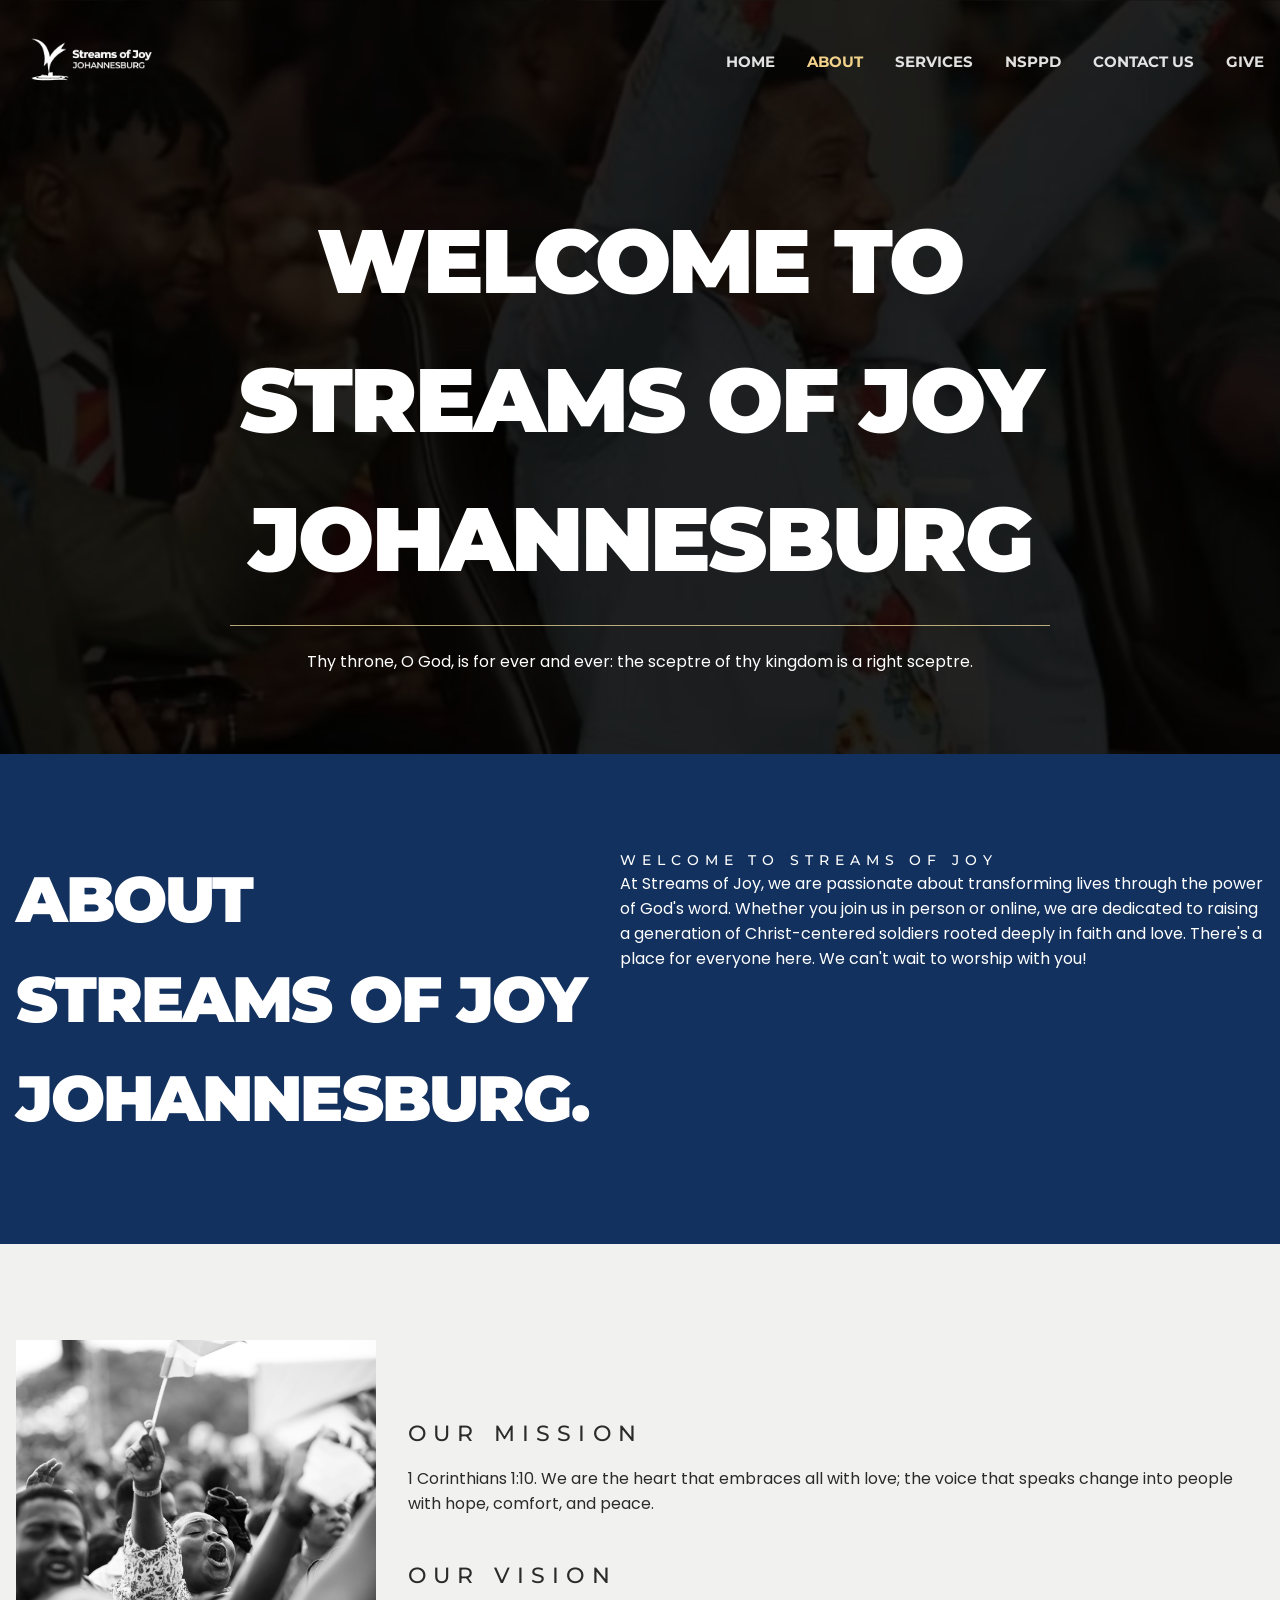
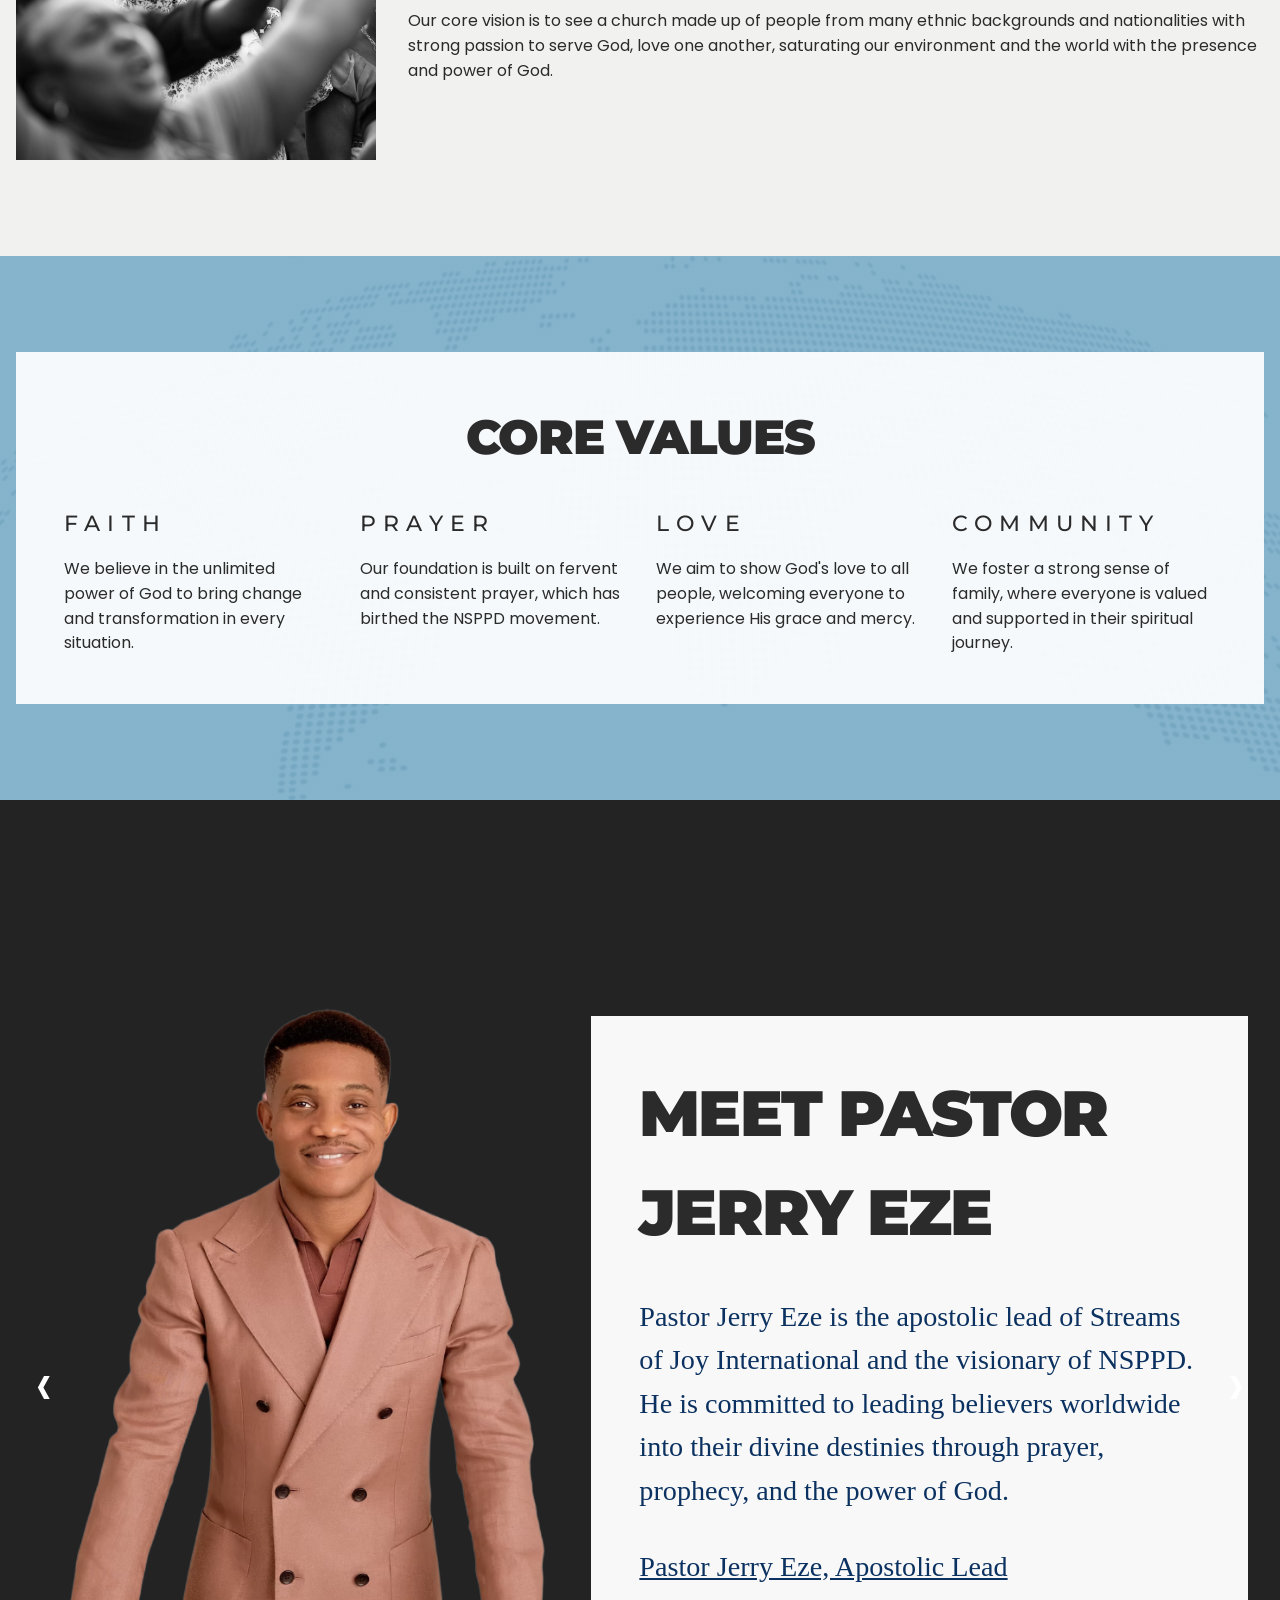
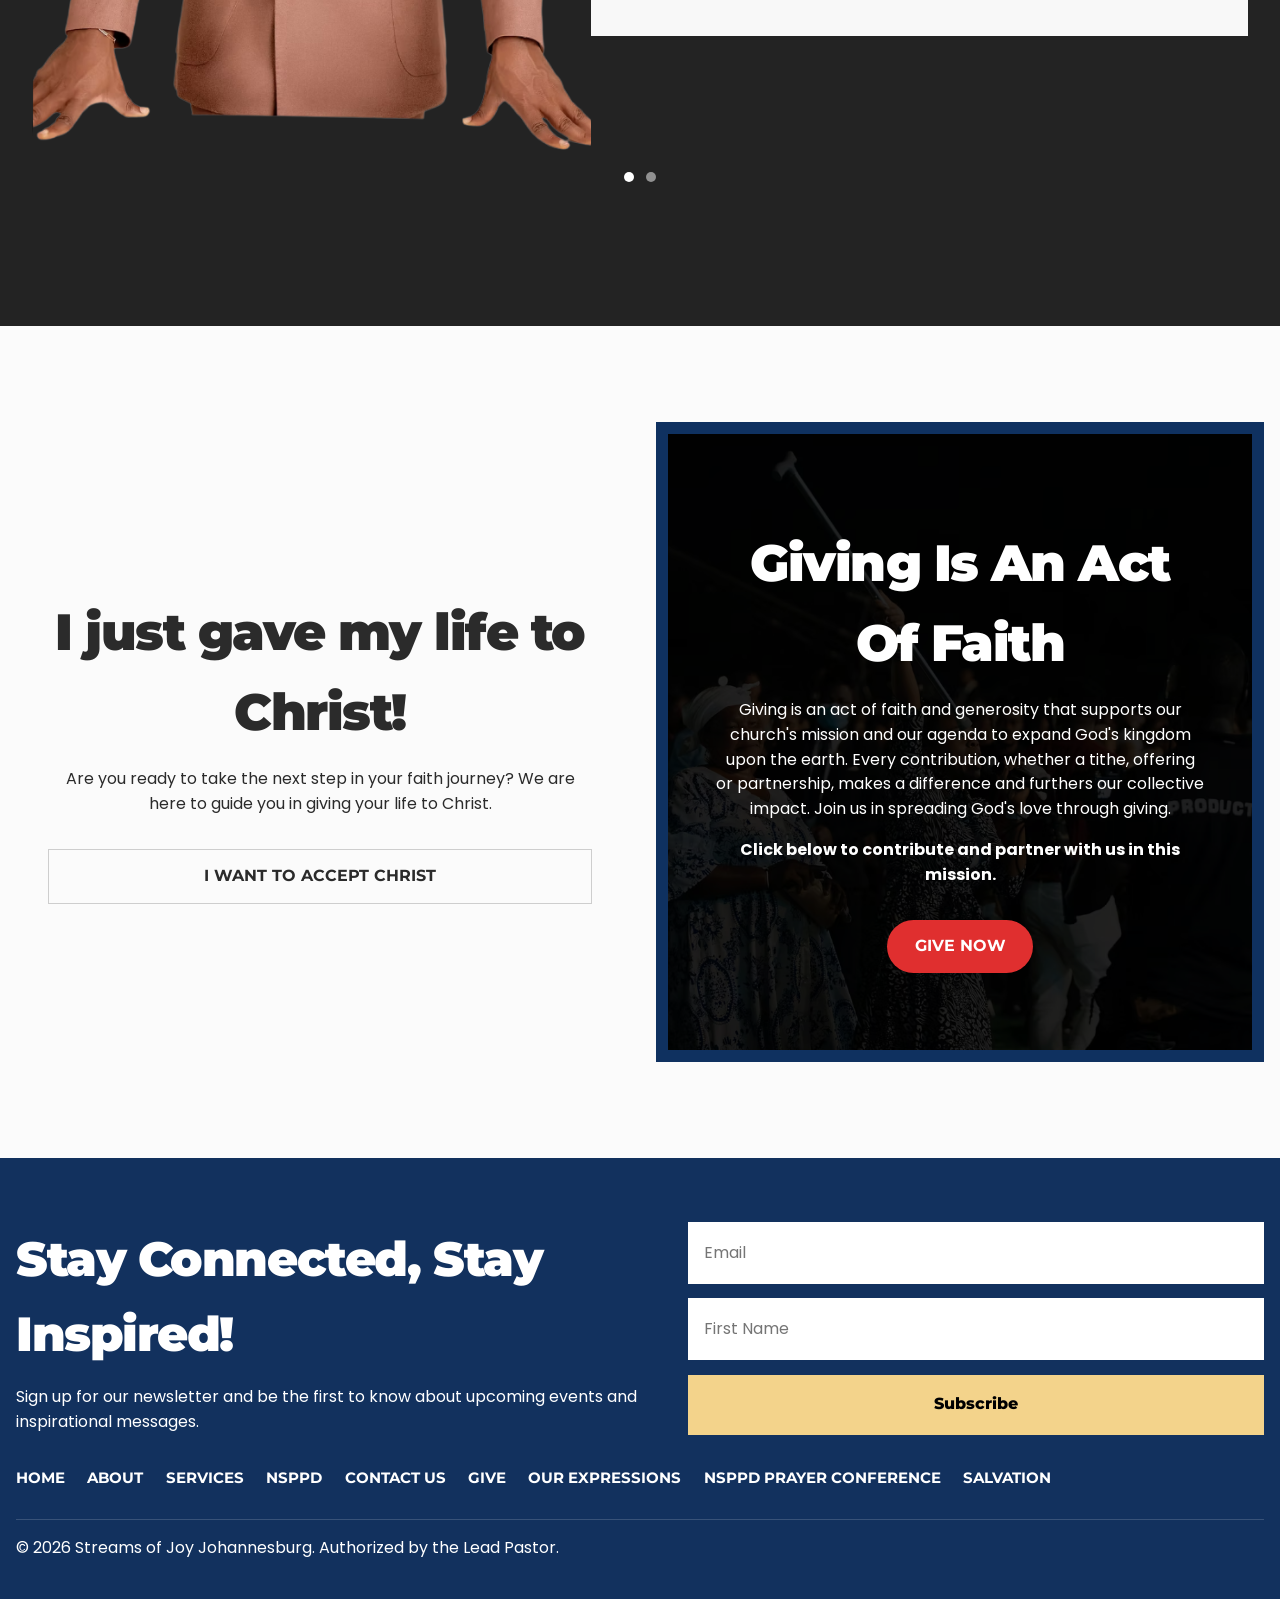
==== commit 2239a5ef: "Updated the whole site and added contact.html" ====
--- a/about.html
+++ b/about.html
@@ -3,232 +3,90 @@
 <head>
   <meta charset="UTF-8">
   <meta name="viewport" content="width=device-width, initial-scale=1.0">
-  <title>Streams of Joy Johannesburg | About Us</title>
-  <meta
-    name="description"
-    content="Learn about Streams of Joy Johannesburg, our church heart, leadership, prayer culture, and connection to Streams of Joy International."
-  >
+  <title>Streams of Joy Johannesburg | About</title>
   <link rel="preconnect" href="https://fonts.googleapis.com">
   <link rel="preconnect" href="https://fonts.gstatic.com" crossorigin>
-  <link
-    href="https://fonts.googleapis.com/css2?family=Manrope:wght@400;500;600;700;800&family=Syne:wght@600;700;800&family=Cormorant+Garamond:wght@500;600;700&display=swap"
-    rel="stylesheet"
-  >
+  <link href="https://fonts.googleapis.com/css2?family=Montserrat:wght@400;500;600;700;800;900&family=Poppins:wght@400;500;600;700&display=swap" rel="stylesheet">
   <link rel="stylesheet" href="styles/styles.css">
 </head>
-<body class="theme-subpage">
+<body>
   <header class="site-header">
-    <div class="shell nav-shell">
-      <a class="brand" href="index.html" aria-label="Streams of Joy Johannesburg home">
-        <img src="images/SOJJ-Monochrome-Logo-White.png" alt="Streams of Joy Johannesburg logo">
-        <span class="sr-only">Streams of Joy Johannesburg</span>
-      </a>
-
-      <button class="menu-toggle" type="button" aria-expanded="false" aria-controls="site-nav">
-        <span></span>
-        <span></span>
-        <span></span>
-        <span class="sr-only">Toggle navigation</span>
-      </button>
-
+    <div class="header-inner">
+      <a class="brand" href="index.html"><img src="images/SOJJ-Monochrome-Logo-White.png" alt="Streams of Joy Johannesburg logo"></a>
+      <button class="menu-toggle" type="button" aria-expanded="false" aria-controls="site-nav"><span></span><span></span><span></span><span class="sr-only">Toggle navigation</span></button>
       <nav class="site-nav" id="site-nav">
-        <a href="index.html">Home</a>
-        <a class="active" href="about.html">About Us</a>
-        <a href="salvation.html">Salvation</a>
-        <a href="index.html#services">Services</a>
-        <a href="index.html#give">Give</a>
-        <a class="nav-cta" href="https://www.youtube.com/@streamsofjoyjohannesburg" target="_blank" rel="noreferrer">Watch Live</a>
+        <a href="index.html">Home</a><a class="active" href="about.html">About</a><a href="services.html">Services</a><a href="https://streamsofjoy.org/nsppd/" target="_blank" rel="noreferrer">NSPPD</a><a href="contact.html">Contact Us</a><a href="give.html">Give</a>
       </nav>
     </div>
   </header>
 
   <main>
-    <section class="page-hero">
-      <div class="shell page-hero-grid">
-        <div>
-          <p class="eyebrow">About Us</p>
-          <h1>A church family carrying revival vision with warmth, excellence, and local impact.</h1>
-          <p>
-            Streams of Joy Johannesburg is an expression of Streams of Joy International, serving Johannesburg
-            with vibrant worship, discipleship, prayer, and a Christ-centered culture of transformation.
-          </p>
-        </div>
-        <article class="page-hero-card">
-          <span>Our Foundation</span>
-          <strong>Prayer. The Word. Community. Jesus.</strong>
-          <p>We exist to reveal Christ, build believers, and create spaces where people can encounter God deeply.</p>
-        </article>
+    <section class="inner-hero" style="background-image: linear-gradient(rgba(0,0,0,0.55), rgba(0,0,0,0.55)), url('images/psj.png');">
+      <div class="inner-hero-content"><h1>Welcome To<br>Streams Of Joy Johannesburg</h1><div class="hero-rule"></div><p>Thy throne, O God, is for ever and ever: the sceptre of thy kingdom is a right sceptre.</p></div>
+    </section>
+
+    <section class="blue-intro-section">
+      <div class="container blue-intro-grid">
+        <div><h2>About<br>Streams Of Joy<br>Johannesburg.</h2></div>
+        <div><p class="section-kicker">Welcome to Streams of Joy</p><p>At Streams of Joy, we are passionate about transforming lives through the power of God's word. Whether you join us in person or online, we are dedicated to raising a generation of Christ-centered soldiers rooted deeply in faith and love. There's a place for everyone here. We can't wait to worship with you!</p></div>
       </div>
     </section>
 
-    <section class="section">
-      <div class="shell about-story-grid">
-        <article class="story-panel">
-          <p class="eyebrow">Who We Are</p>
-          <h2>Streams of Joy Johannesburg is a place to belong before you have everything figured out.</h2>
-          <p>
-            We are passionate about helping people discover Jesus, grow in faith, and walk in the purpose God has
-            for their lives. We believe church should feel alive, welcoming, spiritually rich, and full of hope.
-          </p>
-          <p>
-            Inspired by the wider Streams of Joy family, this expression carries the same fire for prayer and
-            transformation while serving Johannesburg with its own voice and grace.
-          </p>
-        </article>
-
-        <div class="beliefs-grid">
-          <article class="belief-card">
-            <h3>Presence</h3>
-            <p>We value authentic worship and spaces where people truly encounter God.</p>
-          </article>
-          <article class="belief-card">
-            <h3>Prayer</h3>
-            <p>Prayer is not an extra feature of our church life. It is the heartbeat of our house.</p>
-          </article>
-          <article class="belief-card">
-            <h3>People</h3>
-            <p>Every person matters, and every life can be transformed by the love of Jesus.</p>
-          </article>
-          <article class="belief-card">
-            <h3>Purpose</h3>
-            <p>We equip believers to live boldly, serve faithfully, and reveal Christ in the world.</p>
-          </article>
+    <section class="mission-section">
+      <div class="container mission-grid">
+        <div class="mission-image"><img src="images/mission-vision.jpg" alt="Mission and vision"></div>
+        <div class="mission-copy">
+          <h3>Our Mission</h3>
+          <p>1 Corinthians 1:10. We are the heart that embraces all with love; the voice that speaks change into people with hope, comfort, and peace.</p>
+          <h3>Our Vision</h3>
+          <p>Our core vision is to see a church made up of people from many ethnic backgrounds and nationalities with strong passion to serve God, love one another, saturating our environment and the world with the presence and power of God.</p>
         </div>
       </div>
     </section>
 
-    <section class="section leadership-section">
-      <div class="shell">
-        <div class="section-heading leadership-heading">
-          <p class="eyebrow">Leadership</p>
-          <h2>Pastor Jerry first, then Pastor Aloy, in a smooth expression-style leadership flow.</h2>
-        </div>
-
-        <div class="leadership-slider" data-leadership-slider>
-          <button class="slider-arrow slider-arrow-left" type="button" aria-label="Previous leader" data-slider-prev>&lsaquo;</button>
-
-          <div class="leader-stage">
-            <article class="leader-slide is-active" data-slide>
-              <div class="leader-visual leader-jerry">
-                <span class="leader-badge">Apostolic Lead</span>
-                <h3>Pastor Jerry Eze</h3>
-              </div>
-              <div class="leader-panel">
-                <h4>Meet Pastor Jerry Eze</h4>
-                <p>
-                  Pastor Jerry Eze is the apostolic lead of Streams of Joy International and the visionary of NSPPD.
-                  His ministry continues to stir faith, revive prayer altars, and lead believers into divine
-                  destinies through the power of God.
-                </p>
-                <a class="text-link" href="https://jerryeze.com" target="_blank" rel="noreferrer">Pastor Jerry Eze, Apostolic Lead</a>
-              </div>
-            </article>
-
-            <article class="leader-slide" data-slide>
-              <div class="leader-visual leader-aloy">
-                <span class="leader-badge">Johannesburg Expression</span>
-                <h3>Pastor Aloy Osondu</h3>
-                <small>I will add Pastor Aloy's picture once Pastor has sent it.</small>
-              </div>
-              <div class="leader-panel">
-                <h4>Meet Pastor Aloy Osondu</h4>
-                <p>I will add Pastor Aloy's official picture here once Pastor has sent it.</p>
-                <p class="leader-caption">Resident Pastor, Streams of Joy Johannesburg</p>
-              </div>
-            </article>
-          </div>
-
-          <button class="slider-arrow slider-arrow-right" type="button" aria-label="Next leader" data-slider-next>&rsaquo;</button>
-
-          <div class="slider-dots">
-            <button class="slider-dot is-active" type="button" aria-label="Show Pastor Jerry Eze" data-slide-dot="0"></button>
-            <button class="slider-dot" type="button" aria-label="Show Pastor Aloy Osondu" data-slide-dot="1"></button>
-          </div>
+    <section class="values-section" style="background-image: linear-gradient(rgba(117,170,198,0.88), rgba(117,170,198,0.88)), url('images/world-map-1024x407.png');">
+      <div class="container values-panel">
+        <h2>Core Values</h2>
+        <div class="values-grid">
+          <article><h3>Faith</h3><p>We believe in the unlimited power of God to bring change and transformation in every situation.</p></article>
+          <article><h3>Prayer</h3><p>Our foundation is built on fervent and consistent prayer, which has birthed the NSPPD movement.</p></article>
+          <article><h3>Love</h3><p>We aim to show God's love to all people, welcoming everyone to experience His grace and mercy.</p></article>
+          <article><h3>Community</h3><p>We foster a strong sense of family, where everyone is valued and supported in their spiritual journey.</p></article>
         </div>
       </div>
     </section>
 
-    <section class="section callout-grid-section">
-      <div class="shell callout-grid">
-        <article class="callout-card dark-callout">
-          <p class="eyebrow light-eyebrow">International Family</p>
-          <h2>Part of a bigger revival story.</h2>
-          <p>
-            Streams of Joy Johannesburg is connected to a wider family of expressions around the world, united by
-            one heart for Jesus, prayer, revival, and transformed lives.
-          </p>
-          <a class="text-link light-link" href="https://streamsofjoy.org/" target="_blank" rel="noreferrer">Visit the International Church</a>
-        </article>
+    <section class="leadership-showcase">
+      <div class="leadership-slider" data-leadership-slider>
+        <button class="slider-arrow slider-arrow-left" type="button" aria-label="Previous leader" data-slider-prev>&lsaquo;</button>
+        <div class="leader-stage">
+          <article class="leader-slide is-active" data-slide>
+            <div class="leader-photo leader-photo-jerry"></div>
+            <div class="leader-copy-card"><h2>Meet Pastor Jerry Eze</h2><p>Pastor Jerry Eze is the apostolic lead of Streams of Joy International and the visionary of NSPPD. He is committed to leading believers worldwide into their divine destinies through prayer, prophecy, and the power of God.</p><a href="https://jerryeze.com" target="_blank" rel="noreferrer">Pastor Jerry Eze, Apostolic Lead</a></div>
+          </article>
+          <article class="leader-slide" data-slide>
+            <div class="leader-photo leader-photo-aloy"><div class="aloy-note">I will add Pastor Aloy's picture once Pastor has sent it.</div></div>
+            <div class="leader-copy-card"><h2>Meet Pastor Aloy</h2><p>I will add Pastor Aloy's official picture and full profile here once Pastor has sent it.</p><p class="leader-role">Resident Pastor, Streams of Joy Johannesburg</p></div>
+          </article>
+        </div>
+        <button class="slider-arrow slider-arrow-right" type="button" aria-label="Next leader" data-slider-next>&rsaquo;</button>
+        <div class="slider-dots"><button class="slider-dot is-active" type="button" data-slide-dot="0"></button><button class="slider-dot" type="button" data-slide-dot="1"></button></div>
+      </div>
+    </section>
 
-        <article class="callout-card light-callout">
-          <p class="eyebrow">Take the Next Step</p>
-          <h2>Started a new walk with Christ?</h2>
-          <p>
-            Visit our Salvation page for a prayer of commitment, practical next steps, and ways to stay connected.
-          </p>
-          <a class="button button-primary" href="salvation.html">Go to Salvation Page</a>
-        </article>
+    <section class="dual-callout-section">
+      <div class="container dual-callout-grid">
+        <article class="dual-callout-left"><h2>I just gave my life to Christ!</h2><p>Are you ready to take the next step in your faith journey? We are here to guide you in giving your life to Christ.</p><a class="outline-button dark-outline-button" href="salvation.html">I Want To Accept Christ</a></article>
+        <article class="dual-callout-right"><div class="dual-callout-overlay"></div><div class="dual-callout-content"><h2>Giving Is An Act Of Faith</h2><p>Giving is an act of faith and generosity that supports our church's mission and our agenda to expand God's kingdom upon the earth. Every contribution, whether a tithe, offering or partnership, makes a difference and furthers our collective impact. Join us in spreading God's love through giving.</p><p class="bold-line">Click below to contribute and partner with us in this mission.</p><a class="give-button" href="give.html">Give Now</a></div></article>
       </div>
     </section>
   </main>
 
   <footer class="site-footer">
-    <div class="shell">
-      <div class="footer-top">
-        <div class="footer-intro">
-          <p class="eyebrow light-eyebrow">Church Family</p>
-          <h2>Built to grow with you.</h2>
-          <p>Streams of Joy Johannesburg is ready for worship, prayer, discipleship, and next steps.</p>
-        </div>
-
-        <form class="subscribe-form" action="https://formsubmit.co/sojjforms@yahoo.com" method="POST">
-          <input type="hidden" name="_subject" value="SOJJ Newsletter Subscription">
-          <input type="hidden" name="_captcha" value="false">
-          <input type="text" name="first_name" placeholder="First name" required>
-          <input type="email" name="email" placeholder="Email address" required>
-          <button type="submit">Subscribe</button>
-        </form>
-      </div>
-
-      <div class="footer-links-grid">
-        <div class="footer-column">
-          <h3>Site</h3>
-          <a href="index.html">Home</a>
-          <a href="about.html">About Us</a>
-          <a href="salvation.html">Salvation</a>
-        </div>
-        <div class="footer-column">
-          <h3>Visit</h3>
-          <a href="index.html#services">Service Times</a>
-          <a href="index.html#give">Giving</a>
-          <a href="mailto:sojjforms@yahoo.com">Contact</a>
-        </div>
-        <div class="footer-column">
-          <h3>Global Links</h3>
-          <a href="https://streamsofjoy.org/" target="_blank" rel="noreferrer">International Church</a>
-          <a href="https://streamsofjoy.org/our-expressions/" target="_blank" rel="noreferrer">Our Expressions</a>
-          <a href="https://jerryeze.com" target="_blank" rel="noreferrer">Pastor Jerry Eze</a>
-        </div>
-        <div class="footer-column">
-          <h3>Socials</h3>
-          <div class="social-links">
-            <a href="https://www.youtube.com/@streamsofjoyjohannesburg" target="_blank" rel="noreferrer">YouTube</a>
-            <a href="https://www.facebook.com/streamsofjoyinternational/" target="_blank" rel="noreferrer">Facebook</a>
-            <a href="https://www.instagram.com/streamsofjoyinternational/" target="_blank" rel="noreferrer">Instagram</a>
-          </div>
-        </div>
-      </div>
-
-      <div class="footer-meta">
-        <p>&copy; <span id="year"></span> Streams of Joy Johannesburg</p>
-        <div class="footer-inline-links">
-          <a href="index.html">Home</a>
-          <a href="salvation.html">Salvation</a>
-        </div>
-      </div>
-    </div>
+    <div class="container footer-top"><div class="footer-copy"><h2>Stay Connected, Stay Inspired!</h2><p>Sign up for our newsletter and be the first to know about upcoming events and inspirational messages.</p></div><form class="footer-form" action="https://formsubmit.co/sojjforms@yahoo.com" method="POST"><input type="hidden" name="_subject" value="SOJJ Newsletter Subscription"><input type="hidden" name="_captcha" value="false"><input type="email" name="email" placeholder="Email" required><input type="text" name="first_name" placeholder="First Name" required><button type="submit">Subscribe</button></form></div>
+    <div class="container footer-links"><a href="index.html">Home</a><a href="about.html">About</a><a href="services.html">Services</a><a href="https://streamsofjoy.org/nsppd/" target="_blank" rel="noreferrer">NSPPD</a><a href="contact.html">Contact Us</a><a href="give.html">Give</a><a href="https://streamsofjoy.org/our-expressions/" target="_blank" rel="noreferrer">Our Expressions</a><a href="https://streamsofjoy.org/nsppd-prayer-conference/" target="_blank" rel="noreferrer">NSPPD Prayer Conference</a><a href="salvation.html">Salvation</a></div>
+    <div class="container footer-bottom"><p>&copy; <span id="year"></span> Streams of Joy Johannesburg. Authorized by the Lead Pastor.</p></div>
   </footer>
-
   <script src="script.js"></script>
 </body>
 </html>
--- a/styles/styles.css
+++ b/styles/styles.css
@@ -1,21 +1,10 @@
 :root {
-  --bg: #f5efe6;
-  --bg-soft: #fffaf4;
-  --ink: #12202f;
-  --ink-soft: #536171;
-  --gold: #d6a24b;
-  --gold-strong: #f0b95c;
-  --navy: #0b1728;
-  --navy-soft: #1a3553;
-  --rose: #815553;
+  --navy: #12315e;
+  --sky: #75aac6;
+  --dark: #202020;
   --white: #ffffff;
-  --line: rgba(18, 32, 47, 0.1);
-  --shadow-lg: 0 30px 80px rgba(9, 17, 31, 0.18);
-  --shadow-md: 0 20px 50px rgba(9, 17, 31, 0.1);
-  --radius-xl: 34px;
-  --radius-lg: 28px;
-  --radius-md: 22px;
-  --radius-pill: 999px;
+  --text: #2b2b2b;
+  --line: rgba(0, 0, 0, 0.18);
 }
 
 * {
@@ -24,26 +13,11 @@
   padding: 0;
 }
 
-html {
-  scroll-behavior: smooth;
-}
-
 body {
-  min-height: 100vh;
-  background:
-    radial-gradient(circle at top left, rgba(214, 162, 75, 0.12), transparent 24%),
-    radial-gradient(circle at bottom right, rgba(129, 85, 83, 0.08), transparent 22%),
-    linear-gradient(180deg, #f7f1e9 0%, #fcfaf6 52%, #efe8de 100%);
-  color: var(--ink);
-  font-family: "Manrope", sans-serif;
-  line-height: 1.6;
-}
-
-body.theme-subpage,
-body.theme-salvation {
-  background:
-    radial-gradient(circle at top right, rgba(214, 162, 75, 0.14), transparent 22%),
-    linear-gradient(180deg, #f8f1e8 0%, #fcfaf6 48%, #ede5db 100%);
+  color: var(--text);
+  font-family: "Poppins", sans-serif;
+  line-height: 1.55;
+  background: #f8f8f8;
 }
 
 img {
@@ -72,8 +46,9 @@
   border: 0;
 }
 
-.shell {
-  width: min(calc(100% - 2rem), 1220px);
+.container,
+.header-inner {
+  width: min(calc(100% - 2rem), 1360px);
   margin: 0 auto;
 }
 
@@ -83,68 +58,55 @@
   left: 0;
   width: 100%;
   z-index: 50;
-  padding-top: 18px;
-}
-
-.nav-shell {
+  padding: 0.75rem 0;
+  transition: background 0.25s ease, box-shadow 0.25s ease;
+}
+
+.site-header.is-scrolled {
+  background: rgba(0, 0, 0, 0.94);
+  box-shadow: 0 14px 30px rgba(0, 0, 0, 0.22);
+}
+
+.header-inner {
   display: flex;
   align-items: center;
-  justify-content: space-between;
-  gap: 1.3rem;
-  padding: 1.05rem 1.5rem;
-  border-radius: 30px;
-  background: linear-gradient(135deg, rgba(9, 18, 31, 0.94), rgba(13, 28, 47, 0.9));
-  border: 1px solid rgba(255, 255, 255, 0.08);
-  backdrop-filter: blur(20px);
-  box-shadow: 0 26px 55px rgba(9, 18, 31, 0.22);
+  gap: 1rem;
 }
 
 .brand {
-  display: inline-flex;
-  align-items: center;
-  justify-content: center;
-  width: 112px;
-  min-width: 112px;
+  margin-right: auto;
 }
 
 .brand img {
-  width: 90px;
-  height: 90px;
-  object-fit: contain;
+  width: 150px;
+  height: auto;
 }
 
 .site-nav {
   display: flex;
   align-items: center;
-  gap: 1.65rem;
+  gap: 2rem;
 }
 
 .site-nav a {
   color: rgba(255, 255, 255, 0.88);
-  font-size: 1rem;
+  font-family: "Montserrat", sans-serif;
+  font-size: 0.95rem;
   font-weight: 700;
+  text-transform: uppercase;
 }
 
 .site-nav a.active,
 .site-nav a:hover,
 .site-nav a:focus-visible {
-  color: #ffe0a4;
-}
-
-.nav-cta {
-  padding: 0.95rem 1.5rem;
-  border-radius: var(--radius-pill);
-  background: linear-gradient(135deg, var(--gold-strong), #c4852f);
-  color: var(--navy) !important;
-  box-shadow: inset 0 1px 0 rgba(255, 255, 255, 0.2);
+  color: #f3d38b;
 }
 
 .menu-toggle {
   display: none;
-  width: 48px;
-  height: 48px;
+  width: 46px;
+  height: 46px;
   border: 0;
-  border-radius: 16px;
   background: rgba(255, 255, 255, 0.08);
   cursor: pointer;
 }
@@ -157,455 +119,436 @@
   background: var(--white);
 }
 
-.hero,
-.page-hero {
+.home-hero,
+.inner-hero {
   position: relative;
   overflow: hidden;
 }
 
-.hero-home {
+.home-hero {
   min-height: 100vh;
-  padding: 10rem 0 5rem;
-  background:
-    linear-gradient(120deg, rgba(8, 18, 32, 0.74), rgba(15, 34, 57, 0.4)),
-    url("../images/hero-section.jpeg") center center / cover no-repeat;
-}
-
-.hero-overlay {
+  background: url("../images/hero-section.jpeg") center/cover no-repeat;
+}
+
+.hero-shade {
   position: absolute;
   inset: 0;
-  background:
-    linear-gradient(180deg, rgba(8, 18, 32, 0.28), rgba(8, 18, 32, 0.56)),
-    radial-gradient(circle at 20% 18%, rgba(214, 162, 75, 0.18), transparent 24%);
-}
-
-.hero-centered {
+  background: linear-gradient(rgba(0, 0, 0, 0.56), rgba(0, 0, 0, 0.56));
+}
+
+.home-hero-content,
+.inner-hero-content {
   position: relative;
   z-index: 1;
-  min-height: calc(100vh - 15rem);
+  max-width: 1120px;
+  margin: 0 auto;
+  padding: 12rem 1rem 5rem;
+  text-align: center;
+  color: var(--white);
+}
+
+.home-hero-content h1,
+.inner-hero-content h1,
+.worship-copy h2,
+.expressions-copy h2,
+.ministries-intro h2,
+.nsppd-copy h2,
+.dual-callout-left h2,
+.dual-callout-content h2,
+.footer-copy h2,
+.blue-intro-grid h2,
+.values-panel h2,
+.contact-heading h2,
+.leader-copy-card h2 {
+  font-family: "Montserrat", sans-serif;
+  font-weight: 900;
+  letter-spacing: -0.03em;
+}
+
+.hero-mini,
+.section-kicker {
+  font-family: "Montserrat", sans-serif;
+  font-size: 0.88rem;
+  font-weight: 500;
+  letter-spacing: 0.42em;
+  text-transform: uppercase;
+}
+
+.home-hero-content h1 {
+  margin-top: 0.65rem;
+  font-size: clamp(4.5rem, 11vw, 8.3rem);
+}
+
+.home-hero-content h2 {
+  font-family: "Montserrat", sans-serif;
+  font-size: clamp(2.2rem, 5vw, 4rem);
+  font-weight: 800;
+  color: #ffe49d;
+  text-transform: uppercase;
+}
+
+.hero-statement {
+  margin-top: 1.35rem;
+  font-family: "Montserrat", sans-serif;
+  font-size: clamp(1.3rem, 3vw, 2rem);
+  font-weight: 800;
+  text-transform: uppercase;
+}
+
+.outline-button,
+.line-button,
+.solid-dark-button,
+.give-button {
+  display: inline-flex;
+  align-items: center;
+  justify-content: center;
+  min-height: 52px;
+  padding: 0.9rem 1.7rem;
+  margin-top: 2rem;
+  font-family: "Montserrat", sans-serif;
+  font-weight: 700;
+  text-transform: uppercase;
+}
+
+.outline-button {
+  border: 1px solid rgba(255, 255, 255, 0.8);
+  color: var(--white);
+}
+
+.line-button {
+  border: 1px solid rgba(255, 255, 255, 0.7);
+  color: var(--white);
+}
+
+.dark-line-button,
+.dark-outline-button {
+  border-color: var(--line);
+  color: var(--text);
+}
+
+.solid-dark-button {
+  background: #2a2a2a;
+  color: var(--white);
+}
+
+.give-button {
+  border-radius: 999px;
+  background: #e02f2f;
+  color: var(--white);
+}
+
+.disabled-give-button {
+  opacity: 0.6;
+  pointer-events: none;
+}
+
+.white-section {
+  background: var(--white);
+}
+
+.worship-row,
+.expressions-grid,
+.mission-grid,
+.blue-intro-grid,
+.contact-cards,
+.services-page-strip .service-boxes,
+.salvation-main-grid,
+.nsppd-grid,
+.dual-callout-grid,
+.ministries-home-grid {
+  display: grid;
+  gap: 2rem;
+}
+
+.worship-row {
+  grid-template-columns: 1.25fr 0.55fr;
+  padding: 7rem 0;
+  align-items: start;
+}
+
+.worship-copy h2,
+.expressions-copy h2,
+.nsppd-copy h2,
+.dual-callout-left h2,
+.dual-callout-content h2 {
+  margin: 0.75rem 0 1rem;
+  font-size: clamp(2rem, 4vw, 3.6rem);
+}
+
+.dark-kicker {
+  color: #666;
+}
+
+.services-strip {
+  padding: 0;
+}
+
+.service-boxes {
+  display: grid;
+  grid-template-columns: repeat(3, minmax(0, 1fr));
+}
+
+.service-box {
+  padding: 3rem 2rem;
+  text-align: center;
+  color: var(--white);
+}
+
+.service-box h3 {
+  font-family: "Montserrat", sans-serif;
+  font-size: 3rem;
+  font-weight: 900;
+}
+
+.service-box p,
+.service-box span {
+  font-family: "Montserrat", sans-serif;
+  font-weight: 700;
+  text-transform: uppercase;
+}
+
+.service-box-dark {
+  background: #12315e;
+}
+
+.service-box-mid {
+  background: #2a2a2a;
+}
+
+.service-box-light {
+  background: #8fb8cf;
+}
+
+.expressions-section {
+  padding: 7rem 0;
+  background: #000;
+  color: var(--white);
+}
+
+.expressions-grid {
+  grid-template-columns: 1.1fr 0.9fr;
+  align-items: center;
+}
+
+.expressions-map {
+  position: relative;
+}
+
+.map-pill {
+  position: absolute;
+  display: inline-flex;
+  padding: 0.45rem 0.85rem;
+  border-radius: 10px;
+  background: rgba(255, 255, 255, 0.9);
+  color: #78aac7;
+  font-family: "Montserrat", sans-serif;
+  font-size: 0.9rem;
+  font-weight: 700;
+  text-transform: uppercase;
+}
+
+.map-pill-canada { top: 28%; left: 20%; }
+.map-pill-usa { top: 44%; left: 17%; }
+.map-pill-uk { top: 20%; left: 47%; }
+.map-pill-nigeria { top: 48%; left: 55%; }
+.map-pill-sa { top: 72%; left: 55%; }
+
+.ministries-home {
+  padding: 7rem 0;
+  background: var(--sky);
+}
+
+.ministries-home-grid {
+  grid-template-columns: 1fr 0.9fr 0.9fr;
+  align-items: start;
+}
+
+.ministries-intro h2 {
+  position: relative;
+  margin: 0.5rem 0 2rem;
+  padding-left: 1rem;
+  font-size: clamp(2rem, 4vw, 3.6rem);
+}
+
+.ministries-intro h2::before {
+  content: "";
+  position: absolute;
+  left: 0;
+  top: 0.2rem;
+  width: 2px;
+  height: 64px;
+  background: var(--text);
+}
+
+.ministry-photo {
+  height: 320px;
+  background: linear-gradient(rgba(0,0,0,0.22), rgba(0,0,0,0.22)), url("../images/hero-section.jpeg") center/cover no-repeat;
+}
+
+.ministry-photo-two {
+  background-position: right center;
+}
+
+.ministry-tile h3 {
+  margin: 1rem 0 0.7rem;
+  font-family: "Montserrat", sans-serif;
+  font-size: 2rem;
+  font-weight: 800;
+}
+
+.nsppd-grid {
+  grid-template-columns: 0.9fr 1.1fr;
+  padding: 7rem 0;
+  align-items: start;
+}
+
+.dual-callout-section {
+  padding: 6rem 0;
+  background: #fbfbfb;
+}
+
+.dual-callout-grid {
+  grid-template-columns: 1fr 1fr;
+  align-items: stretch;
+}
+
+.dual-callout-left {
+  display: flex;
+  flex-direction: column;
+  justify-content: center;
+  padding: 3rem 2rem;
+  text-align: center;
+}
+
+.dual-callout-right {
+  position: relative;
+  min-height: 640px;
+  border: 12px solid #0f3160;
+  background: url("../images/give.png") center/cover no-repeat;
+}
+
+.dual-callout-overlay {
+  position: absolute;
+  inset: 0;
+  background: rgba(0, 0, 0, 0.58);
+}
+
+.dual-callout-content {
+  position: relative;
+  z-index: 1;
   display: flex;
   flex-direction: column;
   align-items: center;
   justify-content: center;
+  height: 100%;
+  padding: 3rem;
   text-align: center;
   color: var(--white);
 }
 
-.page-hero {
-  padding: 9rem 0 4rem;
-  background:
-    linear-gradient(135deg, rgba(11, 23, 40, 0.95), rgba(26, 53, 83, 0.78)),
-    url("../images/hero-section.jpeg") center center / cover no-repeat;
-  color: var(--white);
-}
-
-.page-hero-grid,
-.split-intro,
-.about-story-grid,
-.callout-grid,
-.salvation-hero-grid,
-.next-steps-grid,
-.salvation-support-grid,
-.giving-grid,
-.salvation-band-grid,
-.service-grid,
-.ministries-grid,
-.beliefs-grid,
-.steps-list,
-.footer-links-grid {
+.bold-line {
+  margin-top: 1rem;
+  font-weight: 700;
+}
+
+.inner-hero {
+  min-height: 600px;
+  background-position: center;
+  background-size: cover;
+}
+
+.inner-hero-content h1 {
+  font-size: clamp(3rem, 7vw, 5.6rem);
+  text-transform: uppercase;
+}
+
+.hero-rule {
+  width: min(100%, 820px);
+  height: 1px;
+  margin: 1rem auto 1.5rem;
+  background: rgba(255, 233, 167, 0.7);
+}
+
+.blue-intro-section {
+  padding: 6rem 0;
+  background: var(--navy);
+  color: var(--white);
+}
+
+.blue-intro-grid {
+  grid-template-columns: 1fr 1.2fr;
+  align-items: start;
+}
+
+.blue-intro-grid h2 {
+  font-size: clamp(2.5rem, 5vw, 4.4rem);
+  text-transform: uppercase;
+}
+
+.mission-section {
+  padding: 6rem 0;
+  background: #f1f1ef;
+}
+
+.mission-grid {
+  grid-template-columns: 360px 1fr;
+  align-items: center;
+}
+
+.mission-image img {
+  width: 100%;
+  height: 420px;
+  object-fit: cover;
+}
+
+.mission-copy h3,
+.values-grid h3 {
+  margin-bottom: 1rem;
+  font-family: "Montserrat", sans-serif;
+  font-size: 1.4rem;
+  font-weight: 500;
+  letter-spacing: 0.32em;
+  text-transform: uppercase;
+}
+
+.mission-copy p + h3 {
+  margin-top: 2.6rem;
+}
+
+.values-section {
+  padding: 6rem 0;
+  background-position: center;
+  background-size: cover;
+}
+
+.values-panel {
+  padding: 3rem;
+  background: rgba(255, 255, 255, 0.92);
+}
+
+.values-panel h2 {
+  margin-bottom: 2rem;
+  text-align: center;
+  font-size: 3rem;
+  text-transform: uppercase;
+}
+
+.values-grid {
   display: grid;
-  gap: 1.35rem;
-}
-
-.page-hero-grid,
-.salvation-hero-grid {
-  grid-template-columns: 1fr 0.9fr;
-  align-items: end;
-}
-
-.split-intro,
-.about-story-grid,
-.callout-grid,
-.salvation-support-grid,
-.salvation-band-grid,
-.giving-grid {
-  grid-template-columns: 1fr 1fr;
-  align-items: center;
-}
-
-.service-grid {
-  grid-template-columns: repeat(3, minmax(0, 1fr));
-}
-
-.ministries-grid {
   grid-template-columns: repeat(4, minmax(0, 1fr));
-}
-
-.beliefs-grid,
-.steps-list {
-  grid-template-columns: repeat(2, minmax(0, 1fr));
-}
-
-.eyebrow {
-  display: inline-flex;
-  align-items: center;
-  gap: 0.55rem;
-  font-size: 0.82rem;
-  font-weight: 800;
-  letter-spacing: 0.18em;
-  text-transform: uppercase;
-  color: var(--gold);
-}
-
-.eyebrow::before {
-  content: "";
-  width: 32px;
-  height: 1px;
-  background: currentColor;
-}
-
-.hero-centered .eyebrow {
-  justify-content: center;
-  color: #f2d08b;
-}
-
-.light-eyebrow {
-  color: #ffe2ad;
-}
-
-h1,
-h2,
-h3,
-h4 {
-  line-height: 1.04;
-}
-
-h1,
-h2,
-.page-hero-card strong,
-.leader-panel h4,
-.support-card h2,
-.step-card h3,
-.service-card h3,
-.site-footer h2,
-.hero-subtitle {
-  font-family: "Cormorant Garamond", serif;
-}
-
-.hero h1,
-.page-hero h1 {
-  margin: 1rem 0 1.25rem;
-}
-
-.hero-centered h1 {
-  margin-top: 1.2rem;
-  margin-bottom: 0.55rem;
-  font-family: "Syne", sans-serif;
-  font-size: clamp(4.8rem, 12vw, 9rem);
-  letter-spacing: 0.04em;
-}
-
-.page-hero h1 {
-  max-width: 11ch;
-  font-size: clamp(4rem, 10vw, 7rem);
-}
-
-.hero-subtitle {
-  font-size: clamp(2.3rem, 5vw, 4rem);
-  font-weight: 700;
-  color: #ffe29e;
-}
-
-.hero-declaration {
-  margin-top: 1.25rem;
-  font-size: clamp(1.35rem, 3vw, 2.3rem);
-  font-weight: 800;
-  letter-spacing: 0.03em;
-}
-
-.hero-watch-button {
-  min-width: 220px;
-  margin-top: 2rem;
-  background: rgba(255, 255, 255, 0.06);
-  border: 1px solid rgba(255, 255, 255, 0.72);
-  color: var(--white);
-}
-
-.page-hero p,
-.section-copy p,
-.service-card p,
-.ministry-card p,
-.leader-panel p,
-.step-card p,
-.support-card p,
-.footer-intro p,
-.footer-note,
-.page-hero-card p,
-.glass-card p,
-.story-panel p,
-.belief-card p,
-.salvation-prayer-card p {
-  color: inherit;
-  opacity: 0.9;
-}
-
-.button,
-.social-links a {
-  display: inline-flex;
-  align-items: center;
-  justify-content: center;
-  min-height: 52px;
-  padding: 0.9rem 1.35rem;
-  border-radius: var(--radius-pill);
-  border: 1px solid transparent;
-  font-weight: 800;
-  transition: transform 0.2s ease, opacity 0.2s ease, background 0.2s ease;
-}
-
-.button:hover,
-.button:focus-visible,
-.social-links a:hover,
-.social-links a:focus-visible {
-  transform: translateY(-2px);
-}
-
-.button-primary {
-  background: linear-gradient(135deg, var(--gold-strong), #c9872f);
-  color: var(--navy);
-}
-
-.button-secondary {
-  background: rgba(255, 255, 255, 0.08);
-  border-color: rgba(255, 255, 255, 0.22);
-  color: var(--white);
-}
-
-.button-disabled {
-  background: #ecf0f3;
-  color: #89939f;
-  cursor: default;
-  pointer-events: none;
-}
-
-.hero-actions,
-.prayer-actions,
-.support-links,
-.social-links,
-.footer-inline-links {
-  display: flex;
-  flex-wrap: wrap;
-  gap: 0.9rem;
-}
-
-.section {
-  position: relative;
+  gap: 2rem;
+}
+
+.leadership-showcase {
   padding: 6rem 0;
-}
-
-.intro-section::before,
-.ministries-section::before,
-.giving-section::before {
-  content: "";
-  position: absolute;
-  inset: 1.2rem auto 1.2rem 50%;
-  width: min(96%, 1280px);
-  transform: translateX(-50%);
-  border-radius: 36px;
-  background: rgba(255, 255, 255, 0.52);
-  box-shadow: inset 0 1px 0 rgba(255, 255, 255, 0.6);
-  z-index: 0;
-}
-
-.intro-section .shell,
-.ministries-section .shell,
-.giving-section .shell {
-  position: relative;
-  z-index: 1;
-}
-
-.section-heading,
-.section-copy {
-  max-width: 760px;
-}
-
-.section-heading h2,
-.section-copy h2,
-.story-panel h2,
-.support-card h2,
-.footer-intro h2,
-.steps-intro h2,
-.prayer-panel h2 {
-  margin-top: 0.95rem;
-  font-size: clamp(2.4rem, 4vw, 4.2rem);
-  color: var(--navy);
-}
-
-.prayer-panel h2,
-.dark-callout h2,
-.support-dark h2 {
-  color: var(--white);
-}
-
-.page-hero-card,
-.glass-card,
-.service-card,
-.ministry-card,
-.leader-panel,
-.story-panel,
-.belief-card,
-.step-card,
-.support-card,
-.giving-card,
-.salvation-prayer-card,
-.callout-card {
-  border-radius: var(--radius-lg);
-  box-shadow: var(--shadow-lg);
-}
-
-.page-hero-card,
-.salvation-prayer-card,
-.story-panel,
-.support-light,
-.light-callout,
-.service-card,
-.ministry-card,
-.belief-card,
-.step-card,
-.giving-card {
-  background: rgba(255, 255, 255, 0.9);
-  border: 1px solid var(--line);
-}
-
-.page-hero-card,
-.salvation-prayer-card,
-.glass-card,
-.story-panel,
-.support-card,
-.callout-card,
-.giving-card {
-  padding: 2rem;
-}
-
-.glass-card {
-  background: linear-gradient(145deg, rgba(255, 255, 255, 0.76), rgba(255, 247, 237, 0.92));
-  border: 1px solid rgba(18, 32, 47, 0.08);
-}
-
-.glass-card span,
-.accent-strip p {
-  color: var(--rose);
-  font-weight: 800;
-}
-
-.glass-card strong {
-  display: block;
-  margin: 0.5rem 0 0.7rem;
-  font-family: "Cormorant Garamond", serif;
-  font-size: 2.2rem;
-}
-
-.accent-strip {
-  display: flex;
-  align-items: center;
-  justify-content: space-between;
-  gap: 1rem;
-  padding: 1.15rem 1.3rem;
-  border-radius: var(--radius-md);
-  background: linear-gradient(135deg, var(--navy), var(--navy-soft));
-  color: var(--white);
-  box-shadow: var(--shadow-md);
-}
-
-.accent-strip a,
-.text-link,
-.support-links a {
-  color: var(--rose);
-  font-weight: 800;
-}
-
-.light-link {
-  color: #ffe0a4;
-}
-
-.service-card,
-.ministry-card,
-.belief-card,
-.step-card {
-  padding: 1.8rem;
-  transition: transform 0.22s ease, box-shadow 0.22s ease;
-}
-
-.service-card:hover,
-.ministry-card:hover,
-.belief-card:hover,
-.step-card:hover {
-  transform: translateY(-6px);
-  box-shadow: 0 28px 55px rgba(9, 17, 31, 0.12);
-}
-
-.feature-service {
-  background: linear-gradient(155deg, var(--navy), #204062);
-  color: var(--white);
-}
-
-.feature-service h3,
-.feature-service .service-time,
-.feature-service p,
-.feature-service span {
-  color: var(--white);
-}
-
-.service-card h3 {
-  margin: 0.55rem 0;
-  font-size: 1.6rem;
-}
-
-.service-time,
-.leader-caption,
-.page-hero-card span,
-.service-card span,
-.step-card span {
-  color: var(--rose);
-  font-weight: 800;
-}
-
-.ministry-card-highlight {
-  background: linear-gradient(150deg, rgba(214, 162, 75, 0.18), rgba(11, 23, 40, 0.98));
-  color: var(--white);
-}
-
-.ministry-card-highlight h3,
-.ministry-card-highlight p,
-.ministry-card-highlight a,
-.ministry-card-highlight span {
-  color: var(--white);
-}
-
-.prayer-banner {
-  padding-top: 0;
-}
-
-.prayer-panel {
-  display: grid;
-  grid-template-columns: 1fr auto;
-  gap: 1.5rem;
-  align-items: center;
-  padding: 2rem;
-  border-radius: 36px;
-  background:
-    linear-gradient(135deg, rgba(11, 23, 40, 0.96), rgba(26, 53, 83, 0.8)),
-    url("../images/hero-section.jpeg") center center / cover no-repeat;
-  color: var(--white);
-  box-shadow: var(--shadow-lg);
-}
-
-.leadership-heading {
-  margin-bottom: 2rem;
+  background: #232323;
 }
 
 .leadership-slider {
   position: relative;
-  padding: 0 4.8rem 3rem;
+  width: min(calc(100% - 2rem), 1800px);
+  margin: 0 auto;
+  padding: 0 1rem 3rem;
 }
 
 .leader-stage {
@@ -615,80 +558,68 @@
 .leader-slide {
   display: none;
   grid-template-columns: 0.92fr 1.08fr;
-  align-items: stretch;
+  align-items: center;
 }
 
 .leader-slide.is-active {
   display: grid;
-  animation: fadeSlide 0.45s ease;
-}
-
-.leader-visual {
-  min-height: 540px;
-  padding: 2.4rem;
+}
+
+.leader-photo {
+  min-height: 860px;
+  background-position: center bottom;
+  background-repeat: no-repeat;
+  background-size: contain;
+}
+
+.leader-photo-jerry {
+  background-image: url("../images/pastor-jerry.png");
+}
+
+.leader-photo-aloy {
   display: flex;
-  flex-direction: column;
-  justify-content: flex-end;
-  border-radius: var(--radius-xl) 0 0 var(--radius-xl);
-  color: var(--white);
-  overflow: hidden;
-}
-
-.leader-jerry {
-  background:
-    url("../images/pastor-jerry.png") center bottom / contain no-repeat,
-    radial-gradient(circle at top left, rgba(214, 162, 75, 0.16), transparent 24%),
-    linear-gradient(160deg, #161616 0%, #101827 55%, #6d5148 100%);
-}
-
-.leader-aloy {
-  background:
-    radial-gradient(circle at top left, rgba(214, 162, 75, 0.16), transparent 24%),
-    linear-gradient(160deg, #102238 0%, #0b1421 56%, #67423e 100%);
-}
-
-.leader-badge {
-  display: inline-flex;
-  width: fit-content;
-  margin-bottom: 1rem;
-  padding: 0.4rem 0.78rem;
-  border-radius: var(--radius-pill);
-  background: rgba(255, 255, 255, 0.1);
-  color: rgba(255, 255, 255, 0.82);
-  font-size: 0.76rem;
-  font-weight: 800;
-  letter-spacing: 0.16em;
-  text-transform: uppercase;
-}
-
-.leader-visual h3 {
-  max-width: 8ch;
-  font-family: "Syne", sans-serif;
-  font-size: clamp(2.6rem, 5vw, 4.2rem);
-  text-shadow: 0 8px 30px rgba(0, 0, 0, 0.28);
-}
-
-.leader-visual small {
-  margin-top: 0.8rem;
-  max-width: 28ch;
-  font-size: 0.95rem;
-  opacity: 0.84;
-}
-
-.leader-panel {
-  display: flex;
-  flex-direction: column;
+  align-items: end;
   justify-content: center;
-  padding: 2.4rem;
-  background: rgba(255, 252, 247, 0.99);
-  border-radius: 0 var(--radius-xl) var(--radius-xl) 0;
-  border: 1px solid var(--line);
-}
-
-.leader-panel h4 {
-  margin-bottom: 1rem;
-  font-size: clamp(2.1rem, 4vw, 3.2rem);
-  color: var(--navy);
+  padding: 3rem;
+  background: linear-gradient(180deg, #1e2b3f, #405a7f);
+}
+
+.aloy-note {
+  color: var(--white);
+  font-size: 1.2rem;
+  text-align: center;
+}
+
+.leader-copy-card {
+  max-width: 700px;
+  padding: 3rem;
+  background: #f8f8f8;
+}
+
+.leader-copy-card h2 {
+  margin-bottom: 2rem;
+  font-size: clamp(2.5rem, 5vw, 4rem);
+  text-transform: uppercase;
+}
+
+.leader-copy-card p,
+.leader-copy-card a {
+  font-family: Georgia, serif;
+  color: #0b3160;
+  font-size: clamp(1.25rem, 2.2vw, 2rem);
+  line-height: 1.55;
+}
+
+.leader-copy-card a {
+  display: inline-block;
+  margin-top: 2rem;
+  text-decoration: underline;
+}
+
+.leader-role {
+  margin-top: 1rem;
+  font-family: "Poppins", sans-serif !important;
+  font-size: 1.05rem !important;
 }
 
 .slider-arrow {
@@ -698,323 +629,194 @@
   width: 56px;
   height: 56px;
   border: 0;
-  border-radius: 50%;
-  background: rgba(11, 23, 40, 0.9);
-  color: var(--white);
-  font-size: 2rem;
+  background: transparent;
+  color: var(--white);
+  font-size: 4rem;
   cursor: pointer;
-  box-shadow: var(--shadow-md);
-}
-
-.slider-arrow-left {
-  left: 0;
-}
-
-.slider-arrow-right {
-  right: 0;
-}
+}
+
+.slider-arrow-left { left: 0; }
+.slider-arrow-right { right: 0; }
 
 .slider-dots {
   display: flex;
   justify-content: center;
-  gap: 0.75rem;
-  margin-top: 1.3rem;
+  gap: 0.8rem;
+  margin-top: 1rem;
 }
 
 .slider-dot {
-  width: 12px;
-  height: 12px;
+  width: 10px;
+  height: 10px;
   border: 0;
   border-radius: 50%;
-  background: rgba(11, 23, 40, 0.2);
+  background: rgba(255, 255, 255, 0.5);
   cursor: pointer;
 }
 
 .slider-dot.is-active {
-  background: var(--gold);
-}
-
-.salvation-band-grid,
-.giving-grid {
-  padding: 2rem;
-  border-radius: 32px;
-  background: rgba(255, 255, 255, 0.76);
-  border: 1px solid var(--line);
-  box-shadow: var(--shadow-md);
-}
-
-.status-pill {
-  display: inline-flex;
-  align-items: center;
-  gap: 0.7rem;
-  padding: 0.85rem 1rem;
-  border-radius: 18px;
-  background: var(--bg-soft);
-}
-
-.status-dot {
-  width: 11px;
-  height: 11px;
-  border-radius: 50%;
-  background: var(--gold);
-  box-shadow: 0 0 0 6px rgba(214, 162, 75, 0.18);
-}
-
-.dark-callout,
-.support-dark,
-.footer-top {
-  background: linear-gradient(145deg, #0b1728, #1a3553);
-  color: var(--white);
-  box-shadow: var(--shadow-lg);
+  background: var(--white);
+}
+
+.salvation-main,
+.contact-section {
+  padding: 6rem 0;
+}
+
+.salvation-main-grid {
+  grid-template-columns: 1fr 1fr;
+}
+
+.contact-section {
+  background: var(--sky);
+}
+
+.contact-heading {
+  margin-bottom: 3rem;
+  text-align: center;
+}
+
+.contact-heading h2 {
+  font-size: clamp(2.5rem, 5vw, 4.5rem);
+}
+
+.contact-cards {
+  grid-template-columns: repeat(3, minmax(0, 1fr));
+}
+
+.contact-card {
+  padding: 3rem 2rem;
+  background: rgba(255, 255, 255, 0.96);
+  text-align: center;
+  border-radius: 30px;
+  box-shadow: 0 12px 30px rgba(0, 0, 0, 0.12);
+}
+
+.contact-card h3 {
+  margin-bottom: 1rem;
+  font-family: "Montserrat", sans-serif;
+  font-size: 2rem;
+  font-weight: 800;
 }
 
 .site-footer {
-  padding: 0 0 3rem;
+  background: var(--navy);
+  color: var(--white);
 }
 
 .footer-top {
   display: grid;
-  grid-template-columns: 1.05fr 0.95fr;
-  gap: 1.5rem;
-  padding: 2rem;
-  border-radius: 34px;
-}
-
-.subscribe-form {
+  grid-template-columns: 1fr 0.9fr;
+  gap: 2rem;
+  padding: 4rem 0 2rem;
+}
+
+.footer-copy h2 {
+  margin-bottom: 0.9rem;
+  font-size: clamp(2rem, 4vw, 3rem);
+}
+
+.footer-form {
   display: grid;
-  gap: 0.85rem;
-}
-
-.subscribe-form input {
-  min-height: 54px;
-  padding: 0.95rem 1rem;
-  border: 1px solid rgba(255, 255, 255, 0.16);
-  border-radius: 16px;
-  background: rgba(255, 255, 255, 0.08);
-  color: var(--white);
-}
-
-.subscribe-form input::placeholder {
-  color: rgba(255, 255, 255, 0.62);
-}
-
-.subscribe-form button {
-  min-height: 54px;
+  gap: 0.9rem;
+}
+
+.footer-form input {
+  min-height: 52px;
+  padding: 0.9rem 1rem;
   border: 0;
-  border-radius: 16px;
-  background: linear-gradient(135deg, var(--gold-strong), #c9872f);
-  color: var(--navy);
+}
+
+.footer-form button {
+  min-height: 52px;
+  border: 0;
+  background: #f3d38b;
+  color: #000;
+  font-family: "Montserrat", sans-serif;
   font-weight: 800;
   cursor: pointer;
 }
 
-.footer-links-grid {
-  grid-template-columns: repeat(4, minmax(0, 1fr));
-  margin-top: 1.5rem;
-  padding: 1.7rem;
-  border-radius: 30px;
-  background: #fffaf4;
-  border: 1px solid var(--line);
-  box-shadow: var(--shadow-md);
-}
-
-.footer-column h3 {
-  margin-bottom: 0.95rem;
-  color: var(--navy);
-  font-size: 1rem;
-}
-
-.footer-column a {
-  display: block;
-  margin-bottom: 0.75rem;
-  color: var(--ink);
+.footer-links {
+  display: flex;
+  flex-wrap: wrap;
+  gap: 1rem 1.4rem;
+  padding: 0 0 1.8rem;
+}
+
+.footer-links a {
+  font-family: "Montserrat", sans-serif;
+  font-size: 0.92rem;
   font-weight: 700;
-}
-
-.footer-column a:hover,
-.footer-column a:focus-visible,
-.footer-inline-links a:hover,
-.footer-inline-links a:focus-visible {
-  color: var(--rose);
-}
-
-.social-links a {
-  background: var(--navy);
-  color: var(--white);
-}
-
-.footer-note {
-  margin-top: 0.8rem;
-  color: var(--ink-soft);
-}
-
-.footer-meta {
-  display: flex;
-  justify-content: space-between;
-  gap: 1rem;
-  padding-top: 1.25rem;
-  color: var(--ink-soft);
-}
-
-.footer-inline-links a {
-  font-weight: 700;
-}
-
-@keyframes fadeSlide {
-  from {
-    opacity: 0;
-    transform: translateY(12px);
-  }
-  to {
-    opacity: 1;
-    transform: translateY(0);
-  }
-}
-
-@media (max-width: 1024px) {
-  .site-header {
-    padding-top: 8px;
-  }
-
-  .nav-shell {
-    width: calc(100% - 1rem);
-  }
-
+  text-transform: uppercase;
+}
+
+.footer-bottom {
+  padding: 1rem 0 2.4rem;
+  border-top: 1px solid rgba(255, 255, 255, 0.16);
+}
+
+@media (max-width: 1080px) {
   .menu-toggle {
     display: inline-block;
   }
 
   .site-nav {
     position: absolute;
-    top: calc(100% + 0.55rem);
-    left: 0;
-    right: 0;
+    top: calc(100% + 0.4rem);
+    right: 1rem;
+    left: 1rem;
     display: none;
     flex-direction: column;
     align-items: flex-start;
+    gap: 1rem;
     padding: 1rem;
-    border-radius: 24px;
-    background: rgba(9, 18, 31, 0.96);
+    background: rgba(0, 0, 0, 0.95);
   }
 
   .site-nav.is-open {
     display: flex;
   }
 
-  .nav-cta {
-    width: 100%;
-    text-align: center;
-  }
-
-  .page-hero-grid,
-  .split-intro,
-  .about-story-grid,
-  .callout-grid,
-  .salvation-hero-grid,
-  .next-steps-grid,
-  .salvation-support-grid,
-  .giving-grid,
-  .salvation-band-grid,
-  .service-grid,
-  .ministries-grid,
-  .beliefs-grid,
-  .steps-list,
+  .worship-row,
+  .expressions-grid,
+  .ministries-home-grid,
+  .nsppd-grid,
+  .dual-callout-grid,
+  .blue-intro-grid,
+  .mission-grid,
+  .salvation-main-grid,
   .footer-top,
-  .footer-links-grid,
-  .leader-slide,
-  .prayer-panel {
+  .contact-cards,
+  .values-grid,
+  .leader-slide {
     grid-template-columns: 1fr;
   }
 
-  .leader-visual,
-  .leader-panel {
-    border-radius: 0;
-  }
-
-  .leader-slide {
-    border-radius: var(--radius-xl);
-    overflow: hidden;
-  }
-
-  .leader-jerry {
-    background-size: cover, auto, auto;
-    background-position: center top, top left, center;
+  .leader-photo {
+    min-height: 520px;
+  }
+
+  .leader-copy-card {
+    max-width: none;
   }
 }
 
 @media (max-width: 720px) {
-  .shell {
-    width: min(calc(100% - 1rem), 1220px);
-  }
-
-  .hero-home,
-  .page-hero {
-    padding-top: 8rem;
-  }
-
-  .brand {
-    width: 82px;
-    min-width: 82px;
-  }
-
   .brand img {
-    width: 68px;
-    height: 68px;
-  }
-
-  .page-hero-card,
-  .salvation-prayer-card,
-  .glass-card,
-  .service-card,
-  .ministry-card,
-  .leader-panel,
-  .story-panel,
-  .belief-card,
-  .step-card,
-  .support-card,
-  .giving-card,
-  .footer-top,
-  .footer-links-grid,
-  .salvation-band-grid,
-  .giving-grid,
-  .prayer-panel,
-  .callout-card {
-    padding: 1.45rem;
-  }
-
-  .accent-strip,
-  .footer-meta {
-    flex-direction: column;
-    align-items: flex-start;
-  }
-
-  .leadership-slider {
-    padding: 0 0 3rem;
-  }
-
-  .slider-arrow {
-    top: auto;
-    bottom: 0;
-    transform: none;
-    width: 48px;
-    height: 48px;
-  }
-
-  .slider-arrow-left {
-    left: calc(50% - 60px);
-  }
-
-  .slider-arrow-right {
-    right: calc(50% - 60px);
-  }
-
-  .slider-dots {
-    margin-top: 1rem;
-    padding-bottom: 3.2rem;
-  }
-
-  .button,
-  .subscribe-form button {
-    width: 100%;
-  }
-}
+    width: 110px;
+  }
+
+  .home-hero-content,
+  .inner-hero-content {
+    padding-top: 10rem;
+  }
+
+  .service-boxes {
+    grid-template-columns: 1fr;
+  }
+
+  .map-pill {
+    font-size: 0.72rem;
+  }
+}
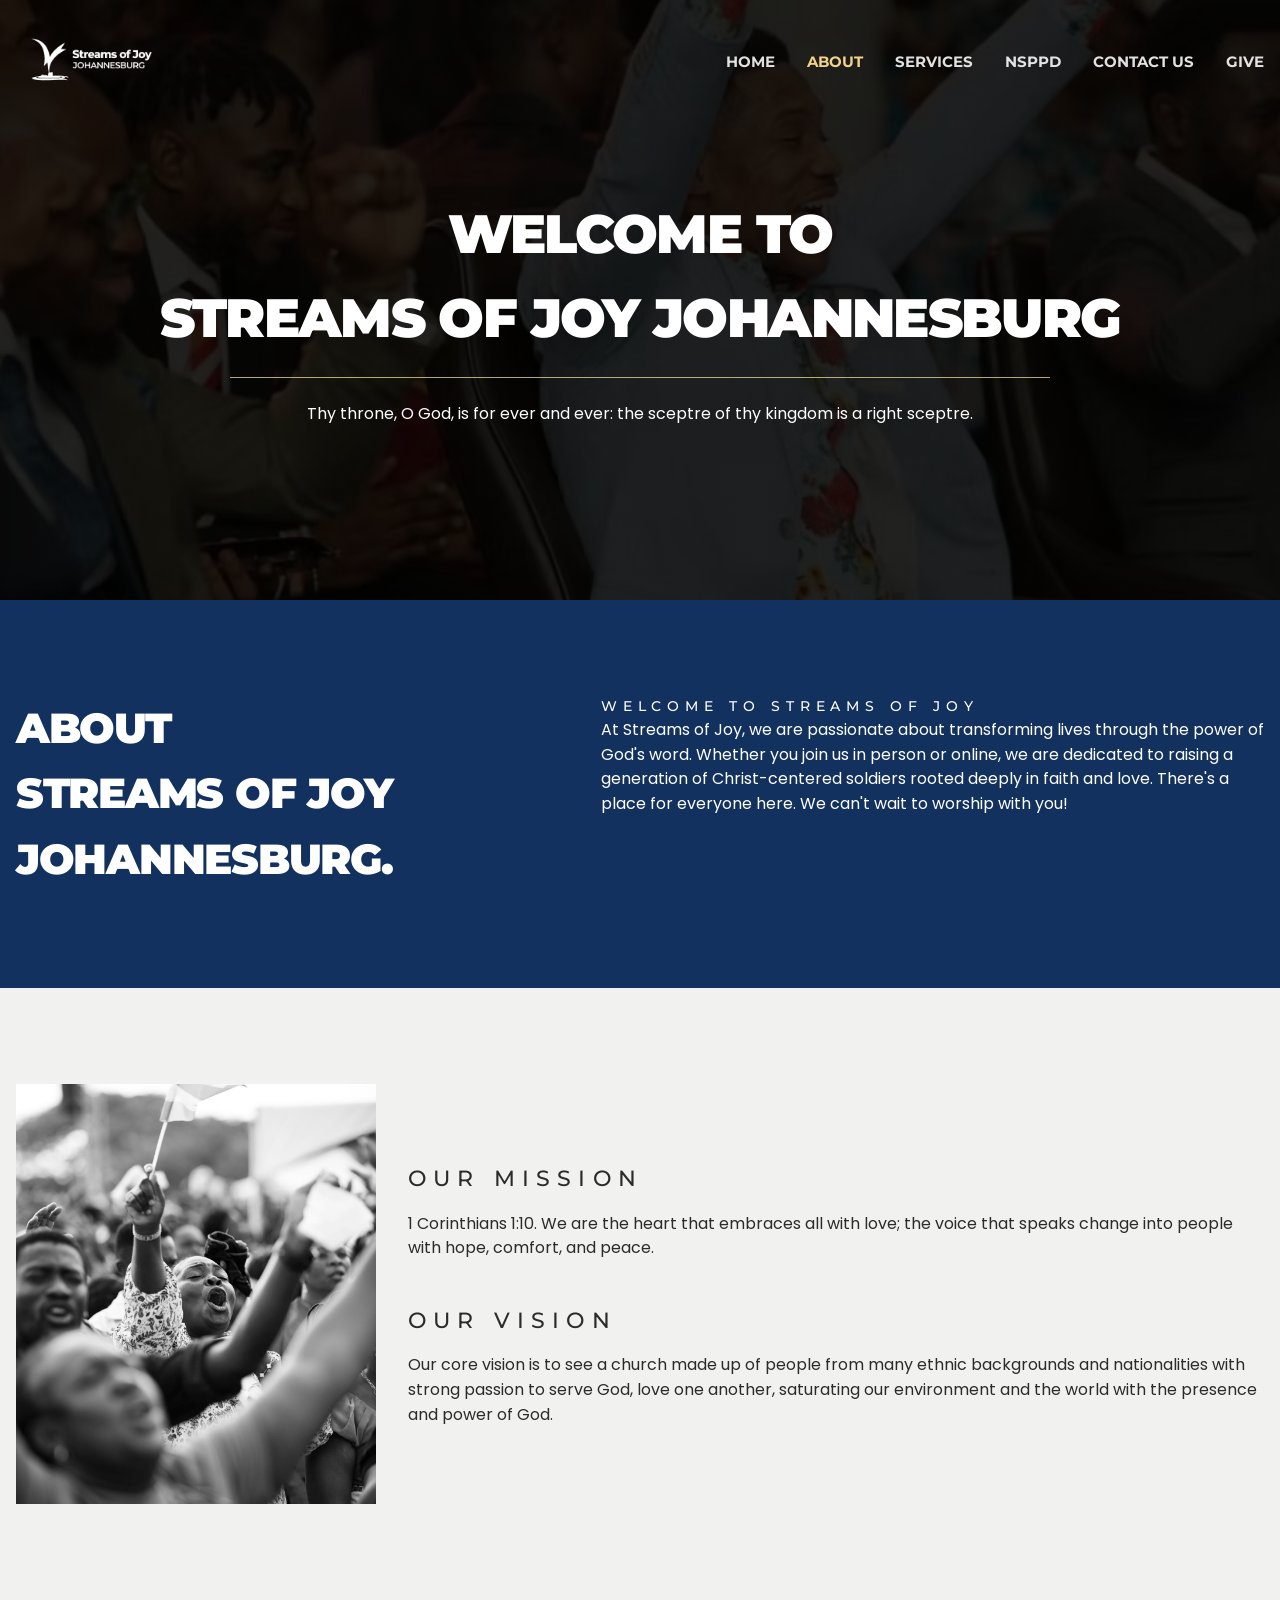
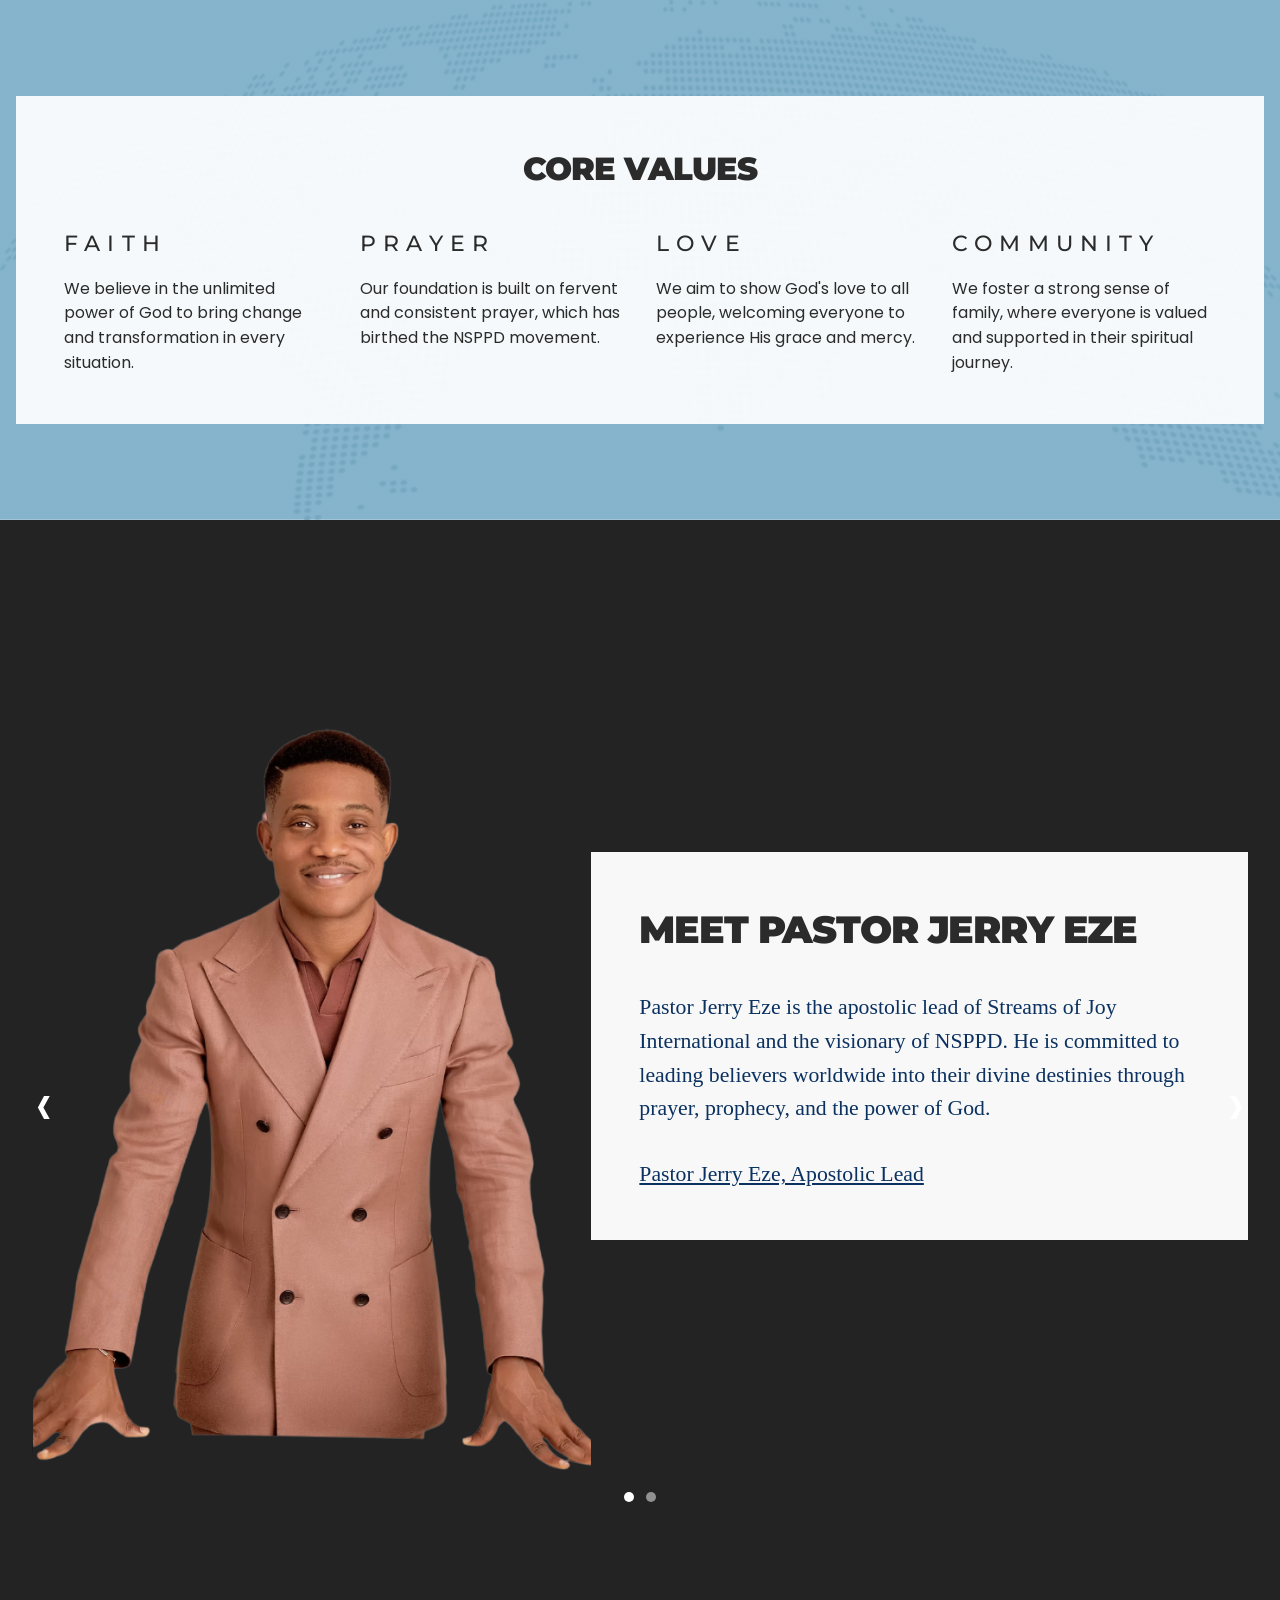
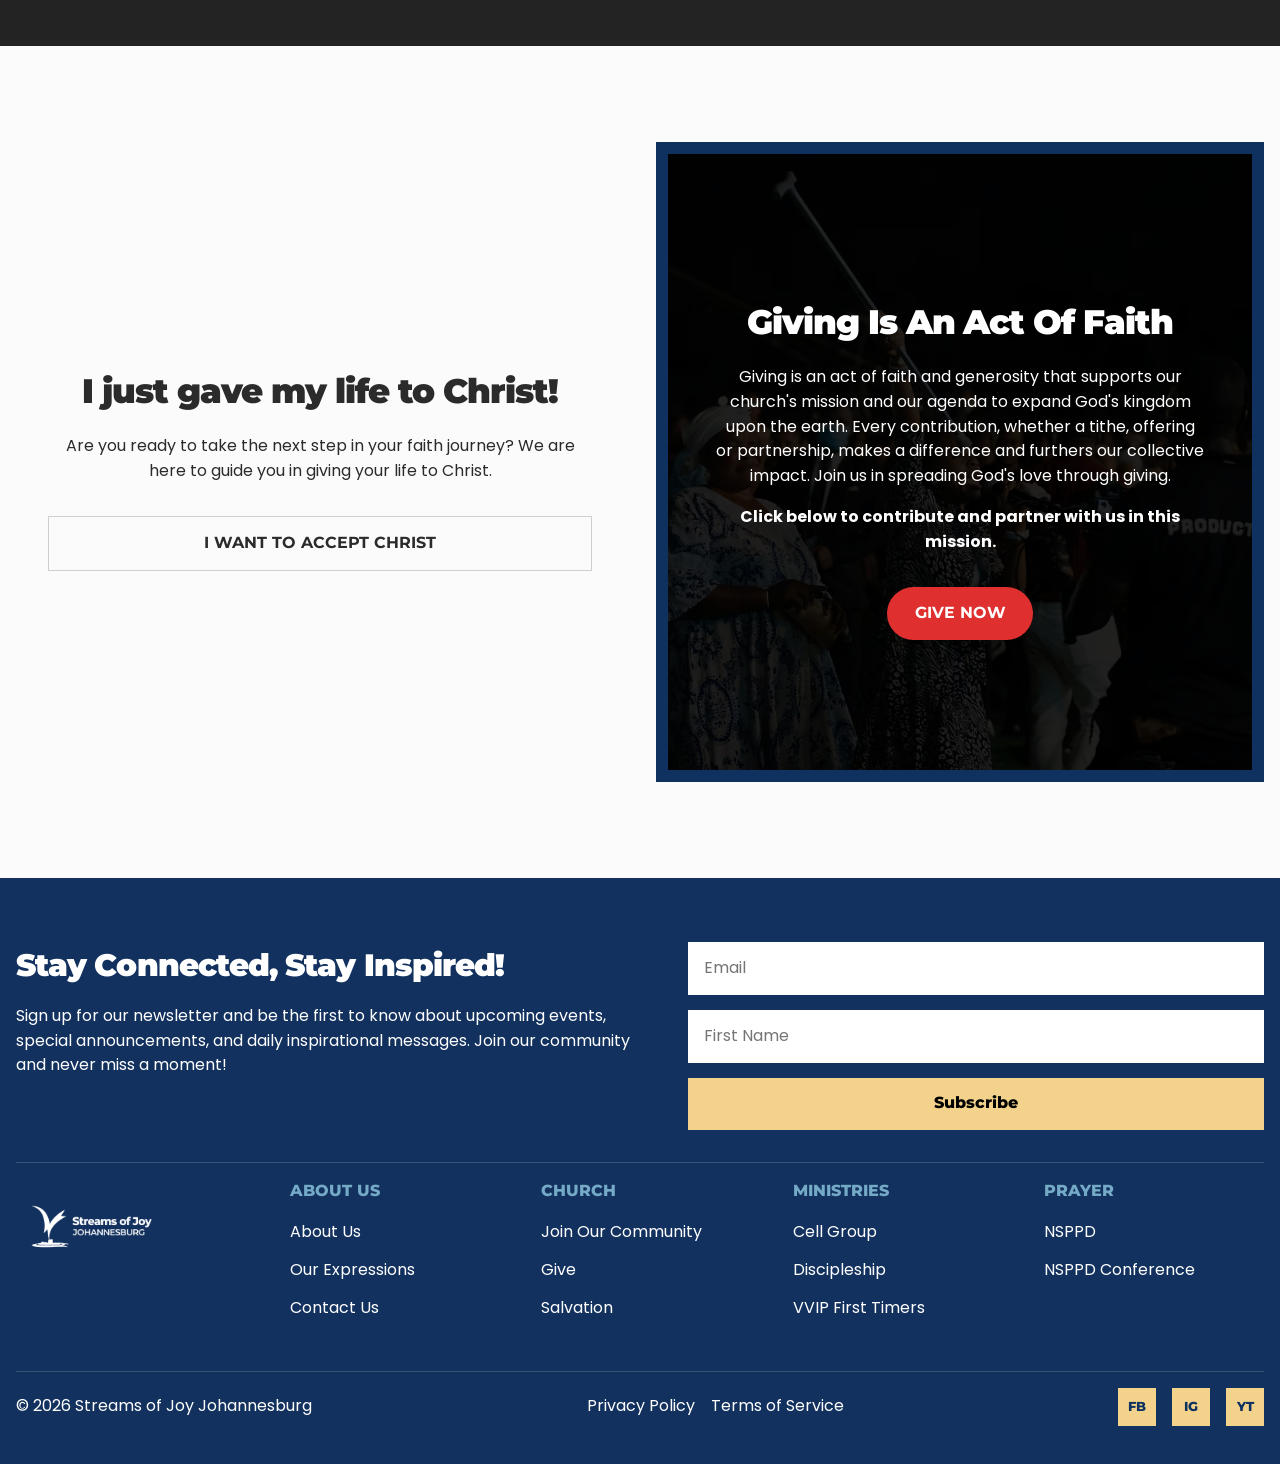
==== commit 5d132713: "Updated the site I tightened the typography across the site, rebuilt the footer on every page, and a" ====
--- a/about.html
+++ b/about.html
@@ -83,9 +83,32 @@
   </main>
 
   <footer class="site-footer">
-    <div class="container footer-top"><div class="footer-copy"><h2>Stay Connected, Stay Inspired!</h2><p>Sign up for our newsletter and be the first to know about upcoming events and inspirational messages.</p></div><form class="footer-form" action="https://formsubmit.co/sojjforms@yahoo.com" method="POST"><input type="hidden" name="_subject" value="SOJJ Newsletter Subscription"><input type="hidden" name="_captcha" value="false"><input type="email" name="email" placeholder="Email" required><input type="text" name="first_name" placeholder="First Name" required><button type="submit">Subscribe</button></form></div>
-    <div class="container footer-links"><a href="index.html">Home</a><a href="about.html">About</a><a href="services.html">Services</a><a href="https://streamsofjoy.org/nsppd/" target="_blank" rel="noreferrer">NSPPD</a><a href="contact.html">Contact Us</a><a href="give.html">Give</a><a href="https://streamsofjoy.org/our-expressions/" target="_blank" rel="noreferrer">Our Expressions</a><a href="https://streamsofjoy.org/nsppd-prayer-conference/" target="_blank" rel="noreferrer">NSPPD Prayer Conference</a><a href="salvation.html">Salvation</a></div>
-    <div class="container footer-bottom"><p>&copy; <span id="year"></span> Streams of Joy Johannesburg. Authorized by the Lead Pastor.</p></div>
+    <div class="container footer-top">
+      <div class="footer-copy">
+        <h2>Stay Connected, Stay Inspired!</h2>
+        <p>Sign up for our newsletter and be the first to know about upcoming events, special announcements, and daily inspirational messages. Join our community and never miss a moment!</p>
+      </div>
+      <form class="footer-form" action="https://formsubmit.co/sojjforms@yahoo.com" method="POST">
+        <input type="hidden" name="_subject" value="SOJJ Newsletter Subscription">
+        <input type="hidden" name="_captcha" value="false">
+        <input type="email" name="email" placeholder="Email" required>
+        <input type="text" name="first_name" placeholder="First Name" required>
+        <button type="submit">Subscribe</button>
+      </form>
+    </div>
+    <div class="container footer-divider"></div>
+    <div class="container footer-columns">
+      <div class="footer-column"><div class="footer-brand-row"><img src="images/SOJJ-Monochrome-Logo-White.png" alt="Streams of Joy Johannesburg logo"></div></div>
+      <div class="footer-column"><h3>About Us</h3><a href="about.html">About Us</a><a href="https://streamsofjoy.org/our-expressions/" target="_blank" rel="noreferrer">Our Expressions</a><a href="contact.html">Contact Us</a></div>
+      <div class="footer-column"><h3>Church</h3><a href="join-community.html">Join Our Community</a><a href="give.html">Give</a><a href="salvation.html">Salvation</a></div>
+      <div class="footer-column"><h3>Ministries</h3><a href="join-community.html#cell-group">Cell Group</a><a href="join-community.html#discipleship">Discipleship</a><a href="join-community.html#vvip">VVIP First Timers</a></div>
+      <div class="footer-column"><h3>Prayer</h3><a href="https://streamsofjoy.org/nsppd/" target="_blank" rel="noreferrer">NSPPD</a><a href="https://streamsofjoy.org/nsppd-prayer-conference/" target="_blank" rel="noreferrer">NSPPD Conference</a></div>
+    </div>
+    <div class="container footer-bottom">
+      <p>&copy; <span id="year"></span> Streams of Joy Johannesburg</p>
+      <div class="footer-meta-links"><a href="privacy-policy.html">Privacy Policy</a><a href="terms-of-service.html">Terms of Service</a></div>
+      <div class="footer-socials"><a class="footer-social-icon" href="https://www.facebook.com/Streamsofjoyjohannesburg/" target="_blank" rel="noreferrer" aria-label="Facebook">FB</a><a class="footer-social-icon" href="https://instagram.com/streamsofjoyjohannesburg/" target="_blank" rel="noreferrer" aria-label="Instagram">IG</a><a class="footer-social-icon" href="https://www.youtube.com/@streamsofjoyjohannesburg" target="_blank" rel="noreferrer" aria-label="YouTube">YT</a></div>
+    </div>
   </footer>
   <script src="script.js"></script>
 </body>
--- a/styles/styles.css
+++ b/styles/styles.css
@@ -176,12 +176,12 @@
 
 .home-hero-content h1 {
   margin-top: 0.65rem;
-  font-size: clamp(4.5rem, 11vw, 8.3rem);
+  font-size: clamp(3rem, 8vw, 5.2rem);
 }
 
 .home-hero-content h2 {
   font-family: "Montserrat", sans-serif;
-  font-size: clamp(2.2rem, 5vw, 4rem);
+  font-size: clamp(1.35rem, 3vw, 2.4rem);
   font-weight: 800;
   color: #ffe49d;
   text-transform: uppercase;
@@ -190,7 +190,7 @@
 .hero-statement {
   margin-top: 1.35rem;
   font-family: "Montserrat", sans-serif;
-  font-size: clamp(1.3rem, 3vw, 2rem);
+  font-size: clamp(1rem, 2vw, 1.35rem);
   font-weight: 800;
   text-transform: uppercase;
 }
@@ -272,7 +272,7 @@
 .dual-callout-left h2,
 .dual-callout-content h2 {
   margin: 0.75rem 0 1rem;
-  font-size: clamp(2rem, 4vw, 3.6rem);
+  font-size: clamp(1.35rem, 2.7vw, 2.15rem);
 }
 
 .dark-kicker {
@@ -296,7 +296,7 @@
 
 .service-box h3 {
   font-family: "Montserrat", sans-serif;
-  font-size: 3rem;
+  font-size: 2rem;
   font-weight: 900;
 }
 
@@ -367,7 +367,7 @@
   position: relative;
   margin: 0.5rem 0 2rem;
   padding-left: 1rem;
-  font-size: clamp(2rem, 4vw, 3.6rem);
+  font-size: clamp(1.45rem, 2.8vw, 2.2rem);
 }
 
 .ministries-intro h2::before {
@@ -392,7 +392,7 @@
 .ministry-tile h3 {
   margin: 1rem 0 0.7rem;
   font-family: "Montserrat", sans-serif;
-  font-size: 2rem;
+  font-size: 1.3rem;
   font-weight: 800;
 }
 
@@ -458,7 +458,7 @@
 }
 
 .inner-hero-content h1 {
-  font-size: clamp(3rem, 7vw, 5.6rem);
+  font-size: clamp(1.9rem, 4.6vw, 3.4rem);
   text-transform: uppercase;
 }
 
@@ -481,7 +481,7 @@
 }
 
 .blue-intro-grid h2 {
-  font-size: clamp(2.5rem, 5vw, 4.4rem);
+  font-size: clamp(1.6rem, 3.3vw, 2.7rem);
   text-transform: uppercase;
 }
 
@@ -529,7 +529,7 @@
 .values-panel h2 {
   margin-bottom: 2rem;
   text-align: center;
-  font-size: 3rem;
+  font-size: 2rem;
   text-transform: uppercase;
 }
 
@@ -598,7 +598,7 @@
 
 .leader-copy-card h2 {
   margin-bottom: 2rem;
-  font-size: clamp(2.5rem, 5vw, 4rem);
+  font-size: clamp(1.6rem, 3vw, 2.4rem);
   text-transform: uppercase;
 }
 
@@ -606,7 +606,7 @@
 .leader-copy-card a {
   font-family: Georgia, serif;
   color: #0b3160;
-  font-size: clamp(1.25rem, 2.2vw, 2rem);
+  font-size: clamp(1rem, 1.7vw, 1.45rem);
   line-height: 1.55;
 }
 
@@ -677,7 +677,7 @@
 }
 
 .contact-heading h2 {
-  font-size: clamp(2.5rem, 5vw, 4.5rem);
+  font-size: clamp(1.7rem, 3vw, 2.5rem);
 }
 
 .contact-cards {
@@ -695,7 +695,7 @@
 .contact-card h3 {
   margin-bottom: 1rem;
   font-family: "Montserrat", sans-serif;
-  font-size: 2rem;
+  font-size: 1.2rem;
   font-weight: 800;
 }
 
@@ -713,7 +713,7 @@
 
 .footer-copy h2 {
   margin-bottom: 0.9rem;
-  font-size: clamp(2rem, 4vw, 3rem);
+  font-size: clamp(1.45rem, 2.4vw, 1.95rem);
 }
 
 .footer-form {
@@ -752,8 +752,166 @@
 }
 
 .footer-bottom {
+  display: flex;
+  align-items: center;
+  justify-content: space-between;
+  gap: 1rem;
   padding: 1rem 0 2.4rem;
   border-top: 1px solid rgba(255, 255, 255, 0.16);
+}
+
+.footer-meta-links,
+.footer-socials {
+  display: flex;
+  align-items: center;
+  gap: 1rem;
+  flex-wrap: wrap;
+}
+
+.footer-meta-links a,
+.footer-socials a {
+  color: var(--white);
+}
+
+.footer-social-icon {
+  display: inline-flex;
+  align-items: center;
+  justify-content: center;
+  width: 38px;
+  height: 38px;
+  background: #f3d38b;
+  color: #0f3160 !important;
+  font-family: "Montserrat", sans-serif;
+  font-size: 0.8rem;
+  font-weight: 800;
+}
+
+.footer-brand-row {
+  display: flex;
+  align-items: center;
+  gap: 1rem;
+  padding-bottom: 1.5rem;
+}
+
+.footer-brand-row img {
+  width: 150px;
+}
+
+.footer-columns {
+  display: grid;
+  grid-template-columns: 1.1fr 1fr 1fr 1fr 1fr;
+  gap: 2rem;
+  padding: 1rem 0 2.25rem;
+}
+
+.footer-column h3 {
+  margin-bottom: 1rem;
+  color: var(--sky);
+  font-family: "Montserrat", sans-serif;
+  font-size: 1rem;
+  font-weight: 800;
+  text-transform: uppercase;
+}
+
+.footer-column a,
+.footer-column p {
+  display: block;
+  margin-bottom: 0.85rem;
+  font-size: 1rem;
+}
+
+.footer-divider {
+  border-top: 1px solid rgba(255, 255, 255, 0.16);
+}
+
+.give-options-section,
+.community-section,
+.legal-section {
+  padding: 6rem 0;
+  background: #fff;
+}
+
+.give-options-grid,
+.community-grid {
+  display: grid;
+  grid-template-columns: repeat(3, minmax(0, 1fr));
+  gap: 2rem;
+}
+
+.give-option-card,
+.community-card,
+.legal-card {
+  padding: 2.2rem;
+  background: #fff;
+  border: 1px solid rgba(18, 49, 94, 0.12);
+  box-shadow: 0 16px 34px rgba(15, 49, 96, 0.08);
+}
+
+.give-option-card h3,
+.community-card h3,
+.legal-card h2 {
+  margin-bottom: 0.9rem;
+  font-family: "Montserrat", sans-serif;
+  font-size: 1.18rem;
+  font-weight: 800;
+}
+
+.give-option-card p,
+.community-card p,
+.legal-card p,
+.legal-card li {
+  color: #4c4c4c;
+}
+
+.give-option-card .line-button,
+.community-card .line-button {
+  margin-top: 1.5rem;
+}
+
+.community-card form {
+  display: grid;
+  gap: 0.85rem;
+  margin-top: 1.4rem;
+}
+
+.community-card input,
+.community-card textarea {
+  width: 100%;
+  min-height: 50px;
+  padding: 0.9rem 1rem;
+  border: 1px solid rgba(18, 49, 94, 0.18);
+  background: #fff;
+}
+
+.community-card textarea {
+  min-height: 120px;
+  resize: vertical;
+}
+
+.community-card button {
+  min-height: 50px;
+  border: 0;
+  background: var(--navy);
+  color: #fff;
+  font-family: "Montserrat", sans-serif;
+  font-weight: 700;
+  text-transform: uppercase;
+  cursor: pointer;
+}
+
+.community-card-note {
+  margin-top: 0.85rem;
+  font-size: 0.96rem;
+}
+
+.legal-card {
+  max-width: 900px;
+  margin: 0 auto;
+}
+
+.legal-card ul {
+  padding-left: 1.2rem;
+  margin-top: 1rem;
 }
 
 @media (max-width: 1080px) {
@@ -800,6 +958,17 @@
   .leader-copy-card {
     max-width: none;
   }
+
+  .footer-bottom {
+    flex-direction: column;
+    align-items: flex-start;
+  }
+
+  .footer-columns,
+  .give-options-grid,
+  .community-grid {
+    grid-template-columns: 1fr 1fr;
+  }
 }
 
 @media (max-width: 720px) {
@@ -819,4 +988,10 @@
   .map-pill {
     font-size: 0.72rem;
   }
-}
+
+  .footer-columns,
+  .give-options-grid,
+  .community-grid {
+    grid-template-columns: 1fr;
+  }
+}
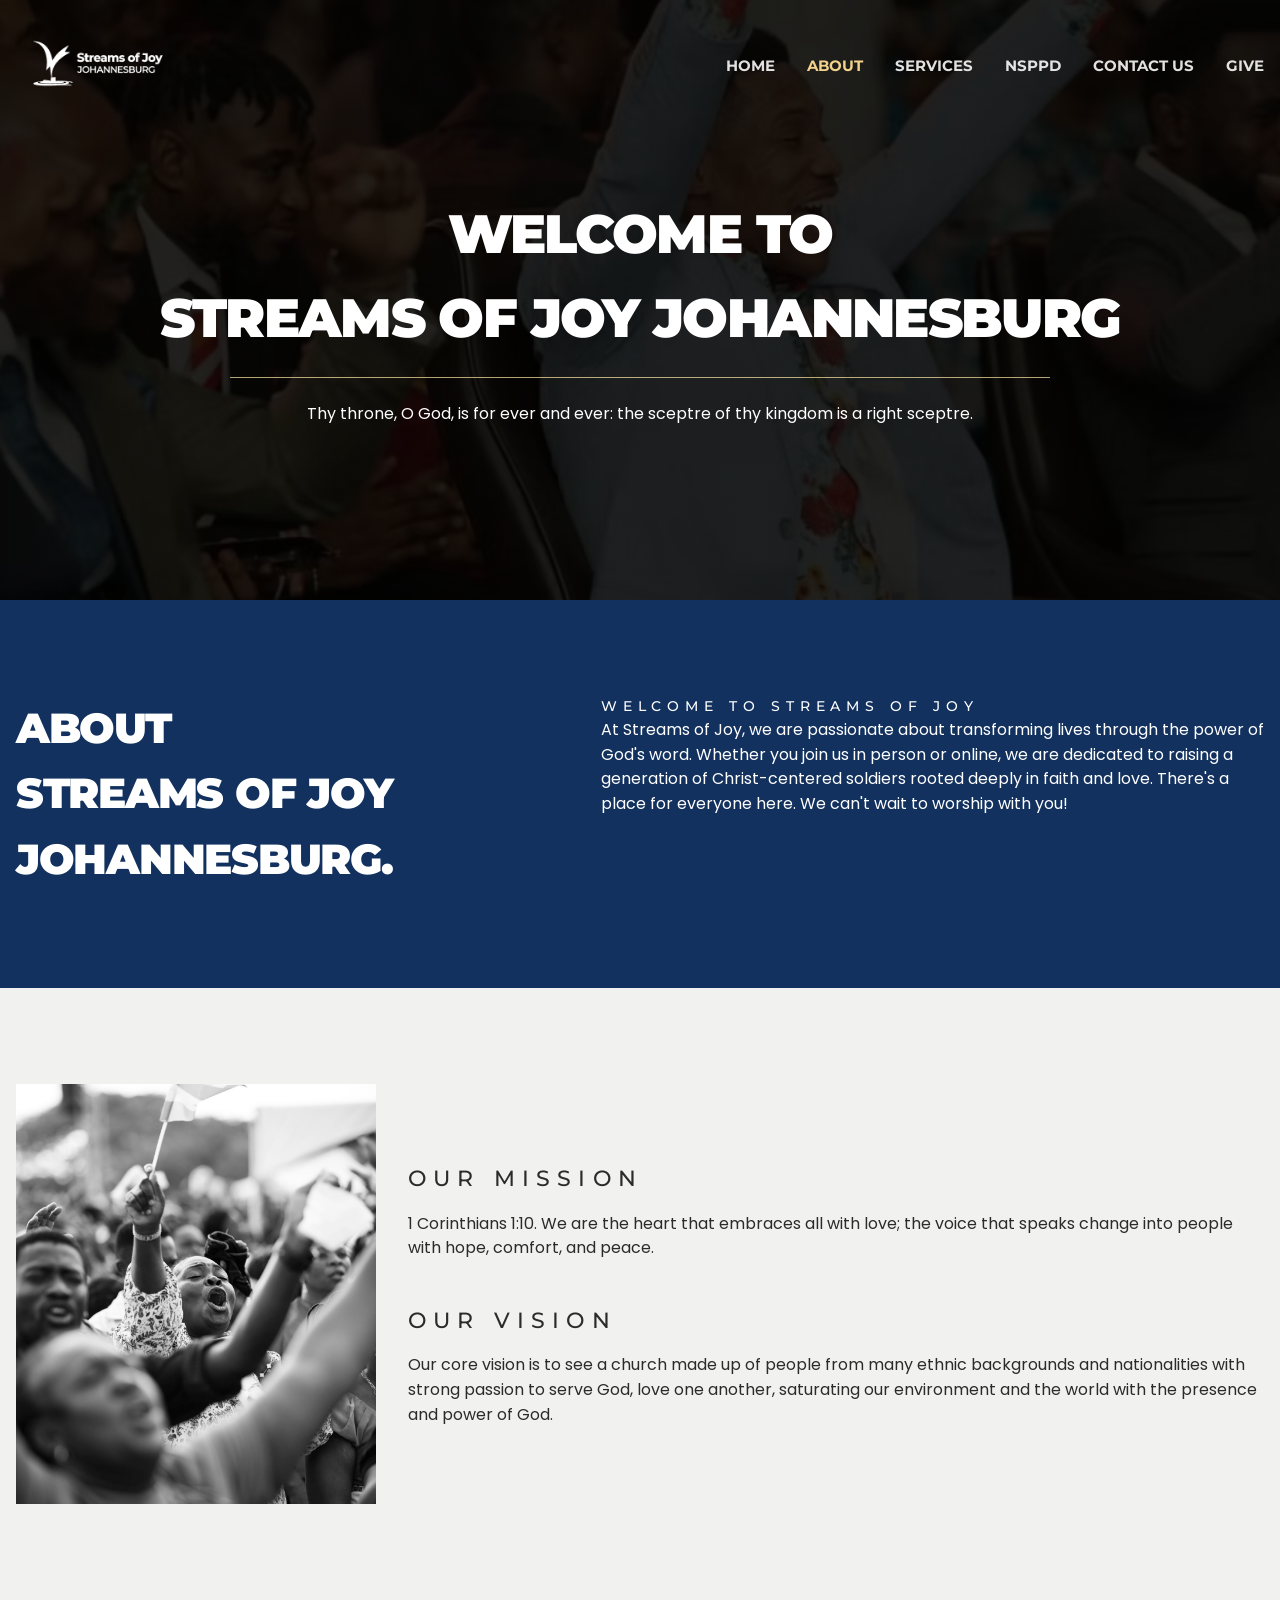
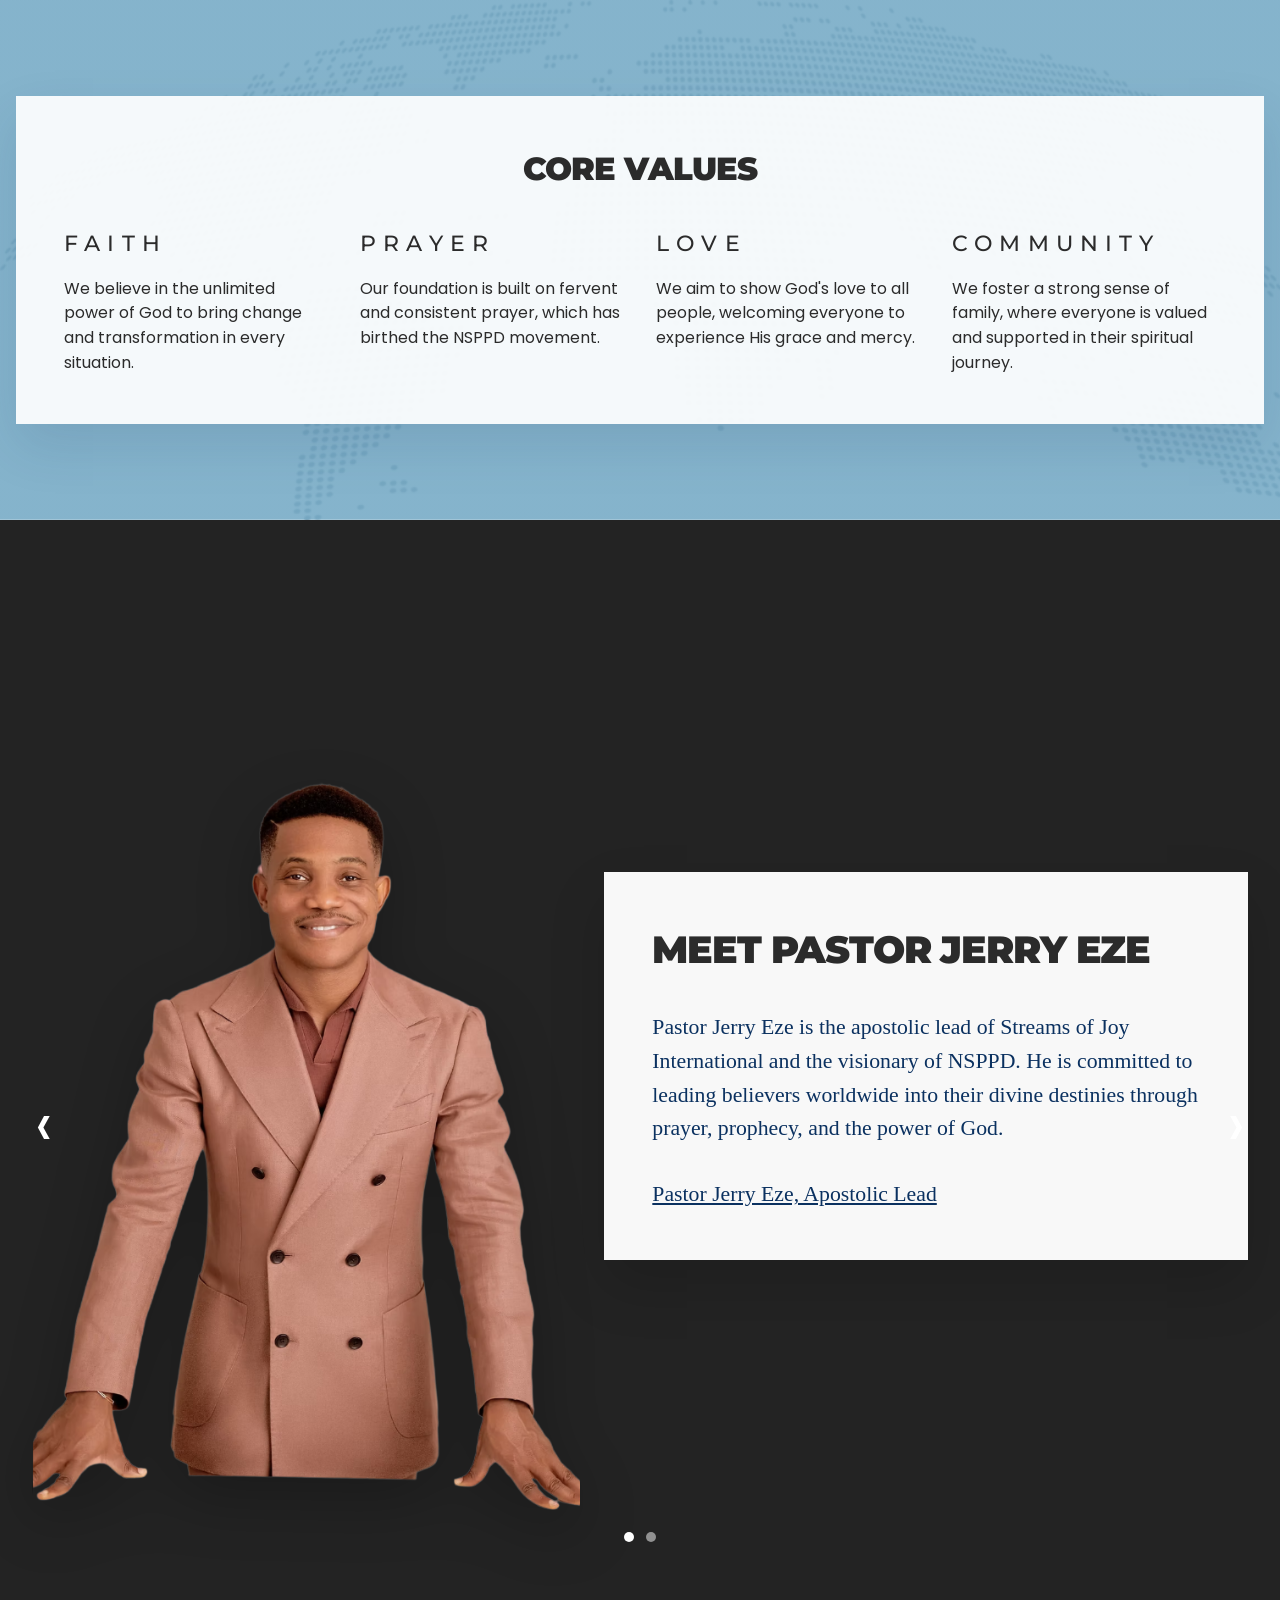
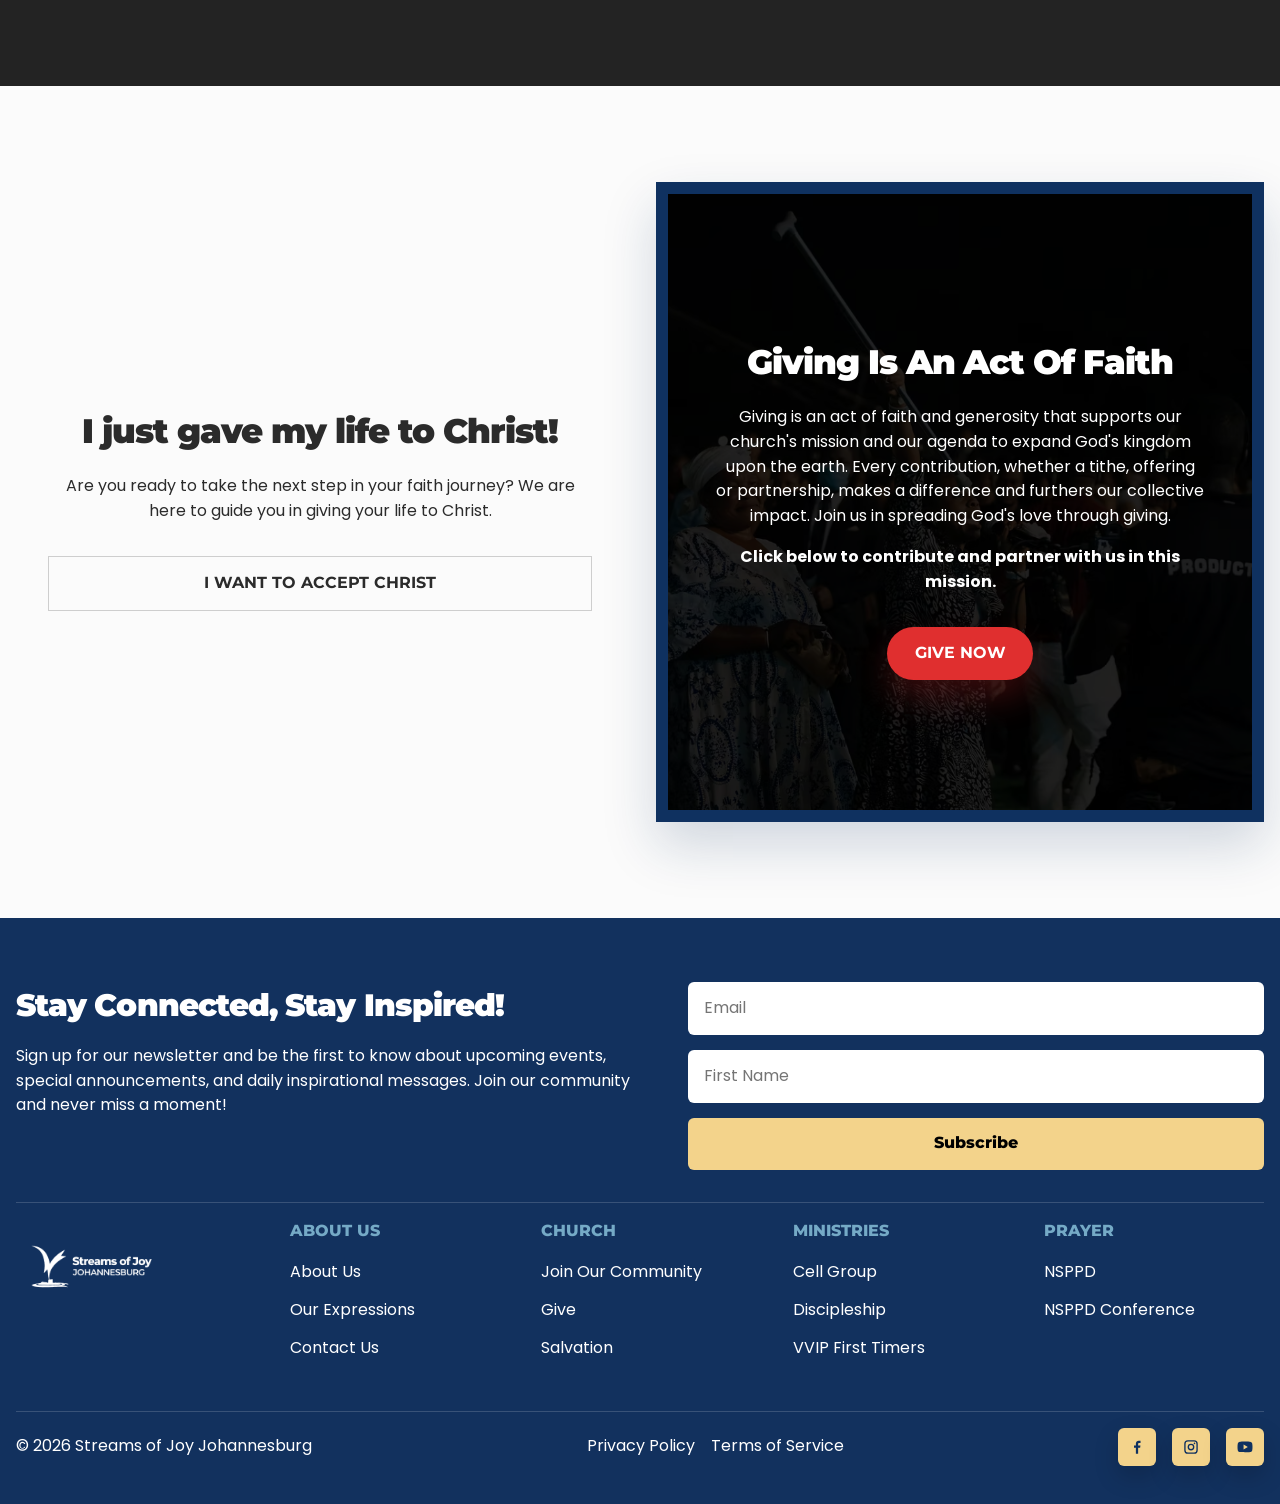
==== commit b7a39001: "Updated the site updated the shared icon styling in styles.css and replaced the footer icons in inde" ====
--- a/about.html
+++ b/about.html
@@ -107,7 +107,7 @@
     <div class="container footer-bottom">
       <p>&copy; <span id="year"></span> Streams of Joy Johannesburg</p>
       <div class="footer-meta-links"><a href="privacy-policy.html">Privacy Policy</a><a href="terms-of-service.html">Terms of Service</a></div>
-      <div class="footer-socials"><a class="footer-social-icon" href="https://www.facebook.com/Streamsofjoyjohannesburg/" target="_blank" rel="noreferrer" aria-label="Facebook">FB</a><a class="footer-social-icon" href="https://instagram.com/streamsofjoyjohannesburg/" target="_blank" rel="noreferrer" aria-label="Instagram">IG</a><a class="footer-social-icon" href="https://www.youtube.com/@streamsofjoyjohannesburg" target="_blank" rel="noreferrer" aria-label="YouTube">YT</a></div>
+      <div class="footer-socials"><a class="footer-social-icon" href="https://www.facebook.com/Streamsofjoyjohannesburg/" target="_blank" rel="noreferrer" aria-label="Facebook"><svg viewBox="0 0 24 24" aria-hidden="true"><path d="M13.5 21v-8h2.7l.4-3h-3.1V8.1c0-.9.3-1.6 1.7-1.6h1.5V3.8c-.3 0-1.2-.1-2.3-.1-2.3 0-3.9 1.4-3.9 4v2.3H8v3h2.5v8h3Z"/></svg></a><a class="footer-social-icon" href="https://instagram.com/streamsofjoyjohannesburg/" target="_blank" rel="noreferrer" aria-label="Instagram"><svg viewBox="0 0 24 24" aria-hidden="true"><path d="M7.8 3h8.4A4.8 4.8 0 0 1 21 7.8v8.4a4.8 4.8 0 0 1-4.8 4.8H7.8A4.8 4.8 0 0 1 3 16.2V7.8A4.8 4.8 0 0 1 7.8 3Zm0 1.8A3 3 0 0 0 4.8 7.8v8.4a3 3 0 0 0 3 3h8.4a3 3 0 0 0 3-3V7.8a3 3 0 0 0-3-3H7.8Zm8.85 1.35a1.05 1.05 0 1 1 0 2.1 1.05 1.05 0 0 1 0-2.1ZM12 7.5A4.5 4.5 0 1 1 7.5 12 4.5 4.5 0 0 1 12 7.5Zm0 1.8A2.7 2.7 0 1 0 14.7 12 2.7 2.7 0 0 0 12 9.3Z"/></svg></a><a class="footer-social-icon" href="https://www.youtube.com/@streamsofjoyjohannesburg" target="_blank" rel="noreferrer" aria-label="YouTube"><svg viewBox="0 0 24 24" aria-hidden="true"><path d="M21.6 7.2a2.8 2.8 0 0 0-2-2C17.8 4.7 12 4.7 12 4.7s-5.8 0-7.6.5a2.8 2.8 0 0 0-2 2A29.3 29.3 0 0 0 2 12a29.3 29.3 0 0 0 .4 4.8 2.8 2.8 0 0 0 2 2c1.8.5 7.6.5 7.6.5s5.8 0 7.6-.5a2.8 2.8 0 0 0 2-2A29.3 29.3 0 0 0 22 12a29.3 29.3 0 0 0-.4-4.8ZM10.1 15.3V8.7l5.7 3.3-5.7 3.3Z"/></svg></a></div>
     </div>
   </footer>
   <script src="script.js"></script>
--- a/styles/styles.css
+++ b/styles/styles.css
@@ -5,6 +5,8 @@
   --white: #ffffff;
   --text: #2b2b2b;
   --line: rgba(0, 0, 0, 0.18);
+  --gold: #f3d38b;
+  --panel: rgba(255, 255, 255, 0.96);
 }
 
 * {
@@ -17,7 +19,9 @@
   color: var(--text);
   font-family: "Poppins", sans-serif;
   line-height: 1.55;
-  background: #f8f8f8;
+  background:
+    radial-gradient(circle at top right, rgba(117, 170, 198, 0.1), transparent 24%),
+    linear-gradient(180deg, #fbfbfa 0%, #f5f5f3 100%);
 }
 
 img {
@@ -59,12 +63,13 @@
   width: 100%;
   z-index: 50;
   padding: 0.75rem 0;
-  transition: background 0.25s ease, box-shadow 0.25s ease;
+  transition: background 0.25s ease, box-shadow 0.25s ease, backdrop-filter 0.25s ease;
 }
 
 .site-header.is-scrolled {
   background: rgba(0, 0, 0, 0.94);
   box-shadow: 0 14px 30px rgba(0, 0, 0, 0.22);
+  backdrop-filter: blur(10px);
 }
 
 .header-inner {
@@ -78,7 +83,7 @@
 }
 
 .brand img {
-  width: 150px;
+  width: 162px;
   height: auto;
 }
 
@@ -94,6 +99,7 @@
   font-size: 0.95rem;
   font-weight: 700;
   text-transform: uppercase;
+  transition: color 0.2s ease, opacity 0.2s ease;
 }
 
 .site-nav a.active,
@@ -133,7 +139,9 @@
 .hero-shade {
   position: absolute;
   inset: 0;
-  background: linear-gradient(rgba(0, 0, 0, 0.56), rgba(0, 0, 0, 0.56));
+  background:
+    linear-gradient(180deg, rgba(5, 8, 14, 0.38) 0%, rgba(5, 8, 14, 0.66) 100%),
+    radial-gradient(circle at center, rgba(18, 49, 94, 0.16), transparent 48%);
 }
 
 .home-hero-content,
@@ -208,6 +216,16 @@
   font-family: "Montserrat", sans-serif;
   font-weight: 700;
   text-transform: uppercase;
+  transition: transform 0.2s ease, box-shadow 0.2s ease, background 0.2s ease, color 0.2s ease;
+}
+
+.outline-button:hover,
+.line-button:hover,
+.solid-dark-button:hover,
+.give-button:hover,
+.footer-form button:hover,
+.community-card button:hover {
+  transform: translateY(-2px);
 }
 
 .outline-button {
@@ -229,12 +247,14 @@
 .solid-dark-button {
   background: #2a2a2a;
   color: var(--white);
+  box-shadow: 0 14px 28px rgba(0, 0, 0, 0.12);
 }
 
 .give-button {
   border-radius: 999px;
   background: #e02f2f;
   color: var(--white);
+  box-shadow: 0 18px 34px rgba(224, 47, 47, 0.24);
 }
 
 .disabled-give-button {
@@ -292,6 +312,7 @@
   padding: 3rem 2rem;
   text-align: center;
   color: var(--white);
+  box-shadow: inset 0 1px 0 rgba(255, 255, 255, 0.08);
 }
 
 .service-box h3 {
@@ -345,6 +366,7 @@
   font-size: 0.9rem;
   font-weight: 700;
   text-transform: uppercase;
+  box-shadow: 0 12px 24px rgba(0, 0, 0, 0.16);
 }
 
 .map-pill-canada { top: 28%; left: 20%; }
@@ -383,6 +405,7 @@
 .ministry-photo {
   height: 320px;
   background: linear-gradient(rgba(0,0,0,0.22), rgba(0,0,0,0.22)), url("../images/hero-section.jpeg") center/cover no-repeat;
+  border-radius: 16px 16px 0 0;
 }
 
 .ministry-photo-two {
@@ -394,6 +417,10 @@
   font-family: "Montserrat", sans-serif;
   font-size: 1.3rem;
   font-weight: 800;
+}
+
+.ministry-tile {
+  padding-bottom: 1rem;
 }
 
 .nsppd-grid {
@@ -425,6 +452,7 @@
   min-height: 640px;
   border: 12px solid #0f3160;
   background: url("../images/give.png") center/cover no-repeat;
+  box-shadow: 0 24px 50px rgba(15, 49, 96, 0.18);
 }
 
 .dual-callout-overlay {
@@ -524,6 +552,7 @@
 .values-panel {
   padding: 3rem;
   background: rgba(255, 255, 255, 0.92);
+  box-shadow: 0 22px 50px rgba(18, 49, 94, 0.12);
 }
 
 .values-panel h2 {
@@ -559,6 +588,7 @@
   display: none;
   grid-template-columns: 0.92fr 1.08fr;
   align-items: center;
+  gap: 1.5rem;
 }
 
 .leader-slide.is-active {
@@ -566,10 +596,12 @@
 }
 
 .leader-photo {
-  min-height: 860px;
+  min-height: 900px;
+  width: 100%;
   background-position: center bottom;
   background-repeat: no-repeat;
   background-size: contain;
+  filter: drop-shadow(0 22px 30px rgba(0, 0, 0, 0.24));
 }
 
 .leader-photo-jerry {
@@ -594,6 +626,7 @@
   max-width: 700px;
   padding: 3rem;
   background: #f8f8f8;
+  box-shadow: 0 26px 54px rgba(0, 0, 0, 0.14);
 }
 
 .leader-copy-card h2 {
@@ -633,6 +666,11 @@
   color: var(--white);
   font-size: 4rem;
   cursor: pointer;
+  transition: opacity 0.2s ease, transform 0.2s ease;
+}
+
+.slider-arrow:hover {
+  opacity: 0.75;
 }
 
 .slider-arrow-left { left: 0; }
@@ -725,6 +763,7 @@
   min-height: 52px;
   padding: 0.9rem 1rem;
   border: 0;
+  border-radius: 6px;
 }
 
 .footer-form button {
@@ -735,6 +774,7 @@
   font-family: "Montserrat", sans-serif;
   font-weight: 800;
   cursor: pointer;
+  border-radius: 6px;
 }
 
 .footer-links {
@@ -781,9 +821,14 @@
   height: 38px;
   background: #f3d38b;
   color: #0f3160 !important;
-  font-family: "Montserrat", sans-serif;
-  font-size: 0.8rem;
-  font-weight: 800;
+  border-radius: 6px;
+  box-shadow: 0 10px 24px rgba(0, 0, 0, 0.18);
+}
+
+.footer-social-icon svg {
+  width: 18px;
+  height: 18px;
+  fill: currentColor;
 }
 
 .footer-brand-row {
@@ -845,6 +890,7 @@
   background: #fff;
   border: 1px solid rgba(18, 49, 94, 0.12);
   box-shadow: 0 16px 34px rgba(15, 49, 96, 0.08);
+  border-radius: 20px;
 }
 
 .give-option-card h3,
@@ -881,6 +927,7 @@
   padding: 0.9rem 1rem;
   border: 1px solid rgba(18, 49, 94, 0.18);
   background: #fff;
+  border-radius: 10px;
 }
 
 .community-card textarea {
@@ -897,6 +944,7 @@
   font-weight: 700;
   text-transform: uppercase;
   cursor: pointer;
+  border-radius: 10px;
 }
 
 .community-card-note {
@@ -930,6 +978,8 @@
     gap: 1rem;
     padding: 1rem;
     background: rgba(0, 0, 0, 0.95);
+    border-radius: 16px;
+    box-shadow: 0 18px 40px rgba(0, 0, 0, 0.24);
   }
 
   .site-nav.is-open {
@@ -952,7 +1002,7 @@
   }
 
   .leader-photo {
-    min-height: 520px;
+    min-height: 680px;
   }
 
   .leader-copy-card {
@@ -973,12 +1023,13 @@
 
 @media (max-width: 720px) {
   .brand img {
-    width: 110px;
+    width: 126px;
   }
 
   .home-hero-content,
   .inner-hero-content {
-    padding-top: 10rem;
+    padding-top: 9.5rem;
+    padding-bottom: 4rem;
   }
 
   .service-boxes {
@@ -994,4 +1045,48 @@
   .community-grid {
     grid-template-columns: 1fr;
   }
-}
+
+  .home-hero {
+    min-height: 88vh;
+    background-position: center;
+  }
+
+  .worship-row,
+  .expressions-section,
+  .ministries-home,
+  .dual-callout-section,
+  .mission-section,
+  .values-section,
+  .salvation-main,
+  .contact-section,
+  .give-options-section,
+  .community-section,
+  .legal-section {
+    padding-top: 4.5rem;
+    padding-bottom: 4.5rem;
+  }
+
+  .leader-slide {
+    gap: 0;
+  }
+
+  .leader-photo {
+    min-height: 600px;
+    background-size: contain;
+    background-position: center bottom;
+  }
+
+  .leader-copy-card {
+    padding: 2rem 1.4rem;
+  }
+
+  .slider-arrow {
+    top: 32%;
+    font-size: 3rem;
+  }
+
+  .dual-callout-right {
+    min-height: 520px;
+    border-width: 8px;
+  }
+}
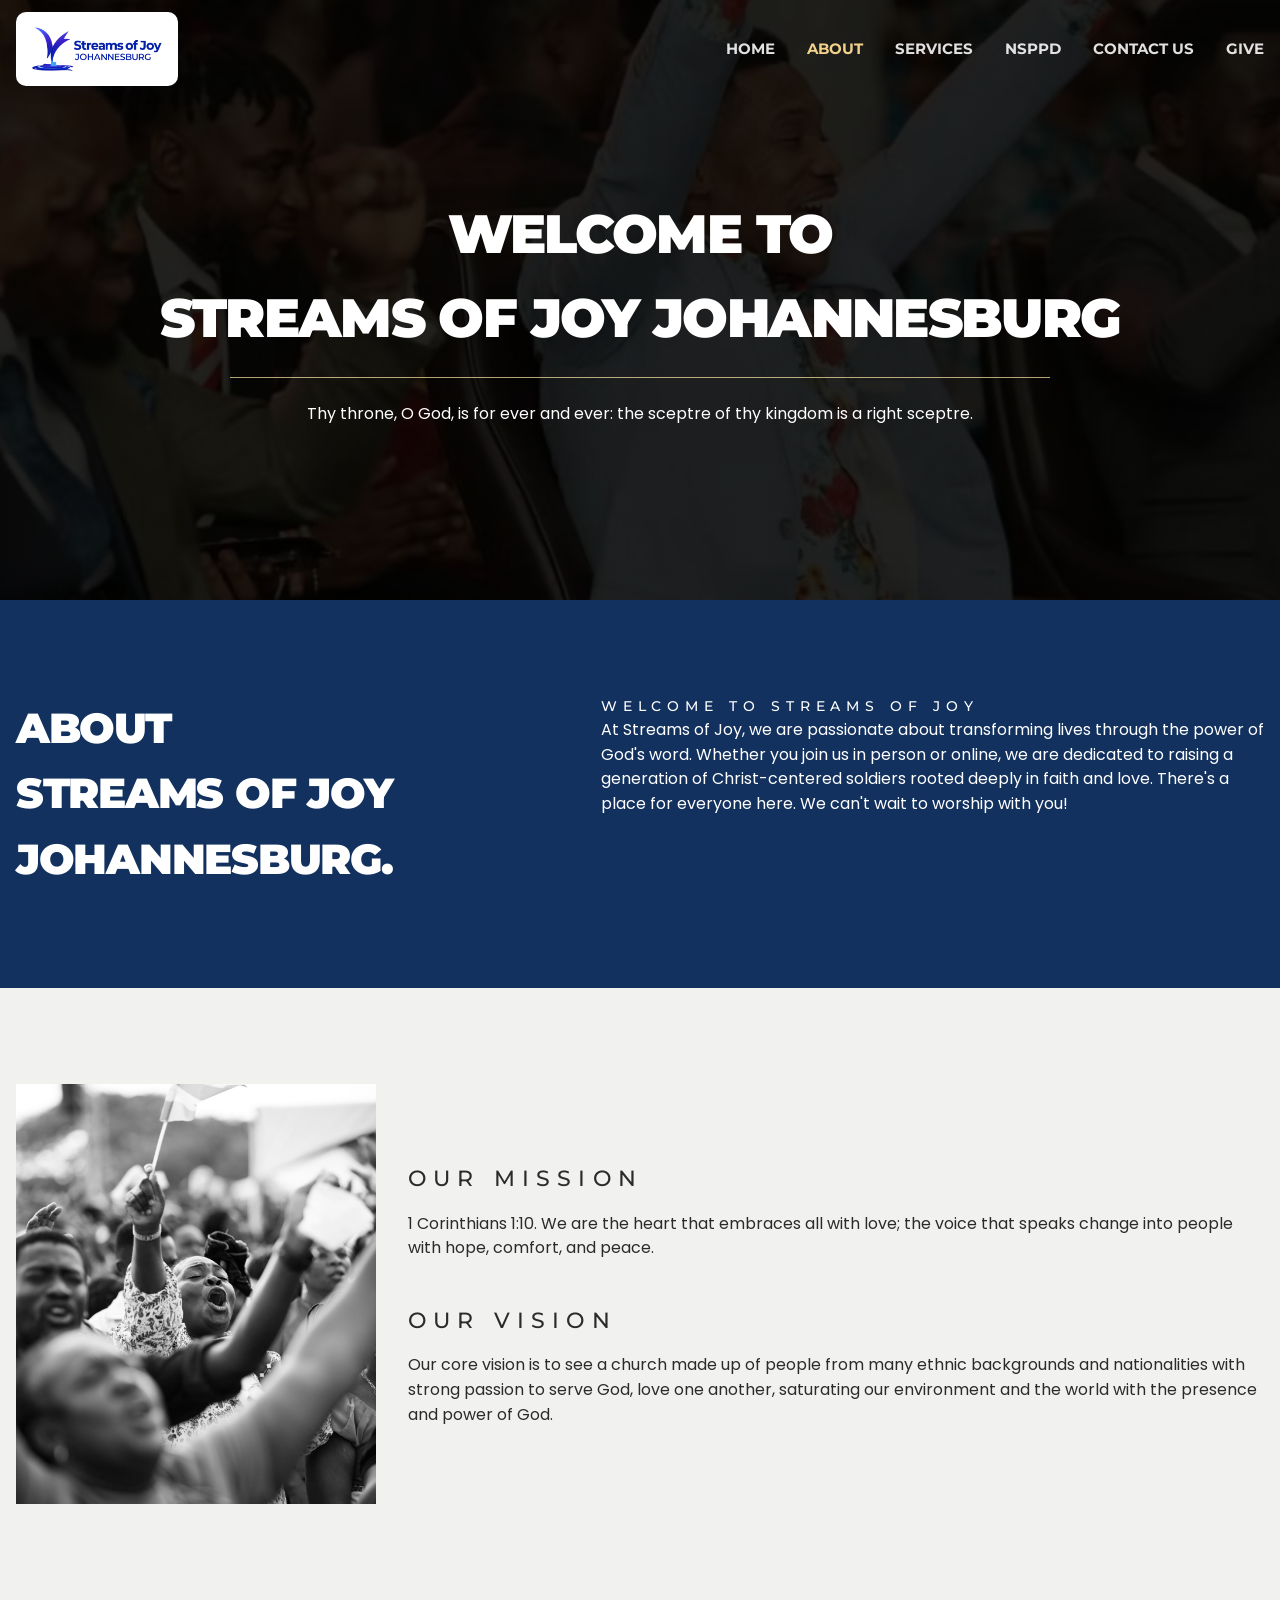
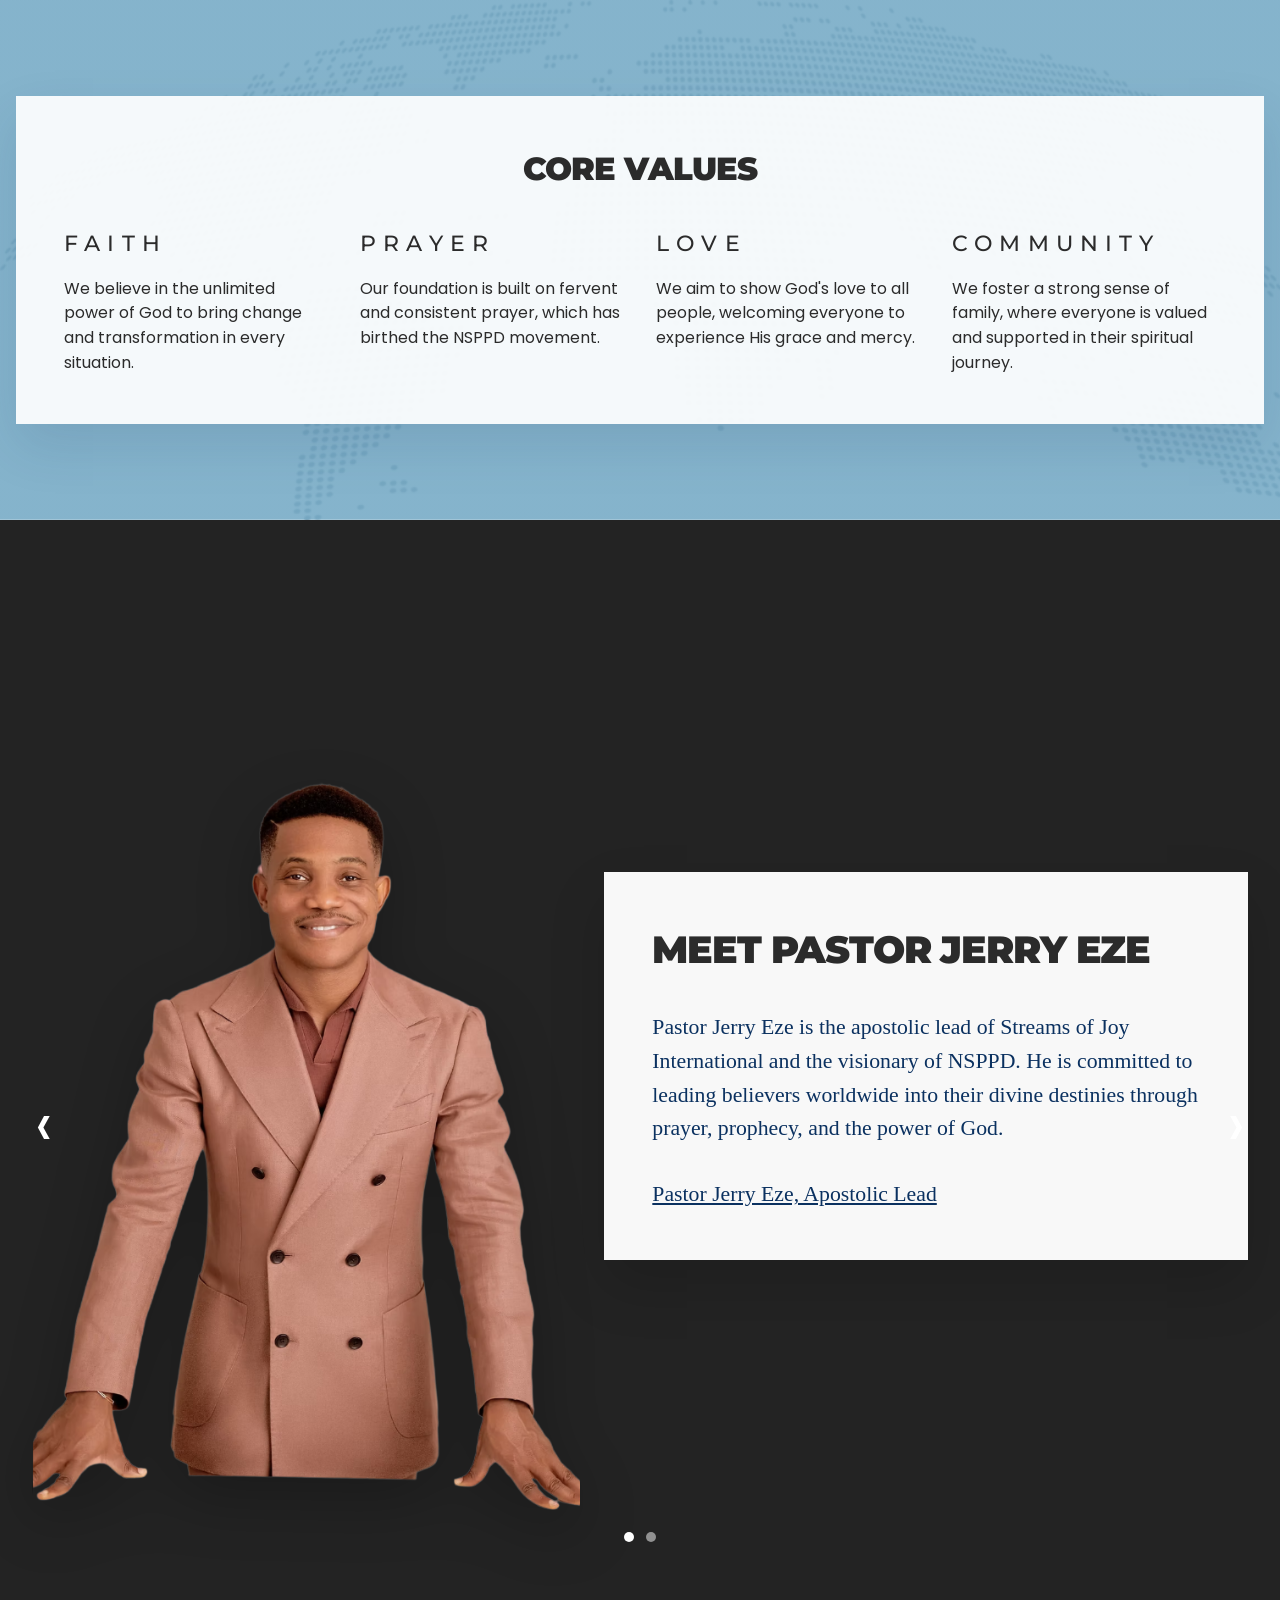
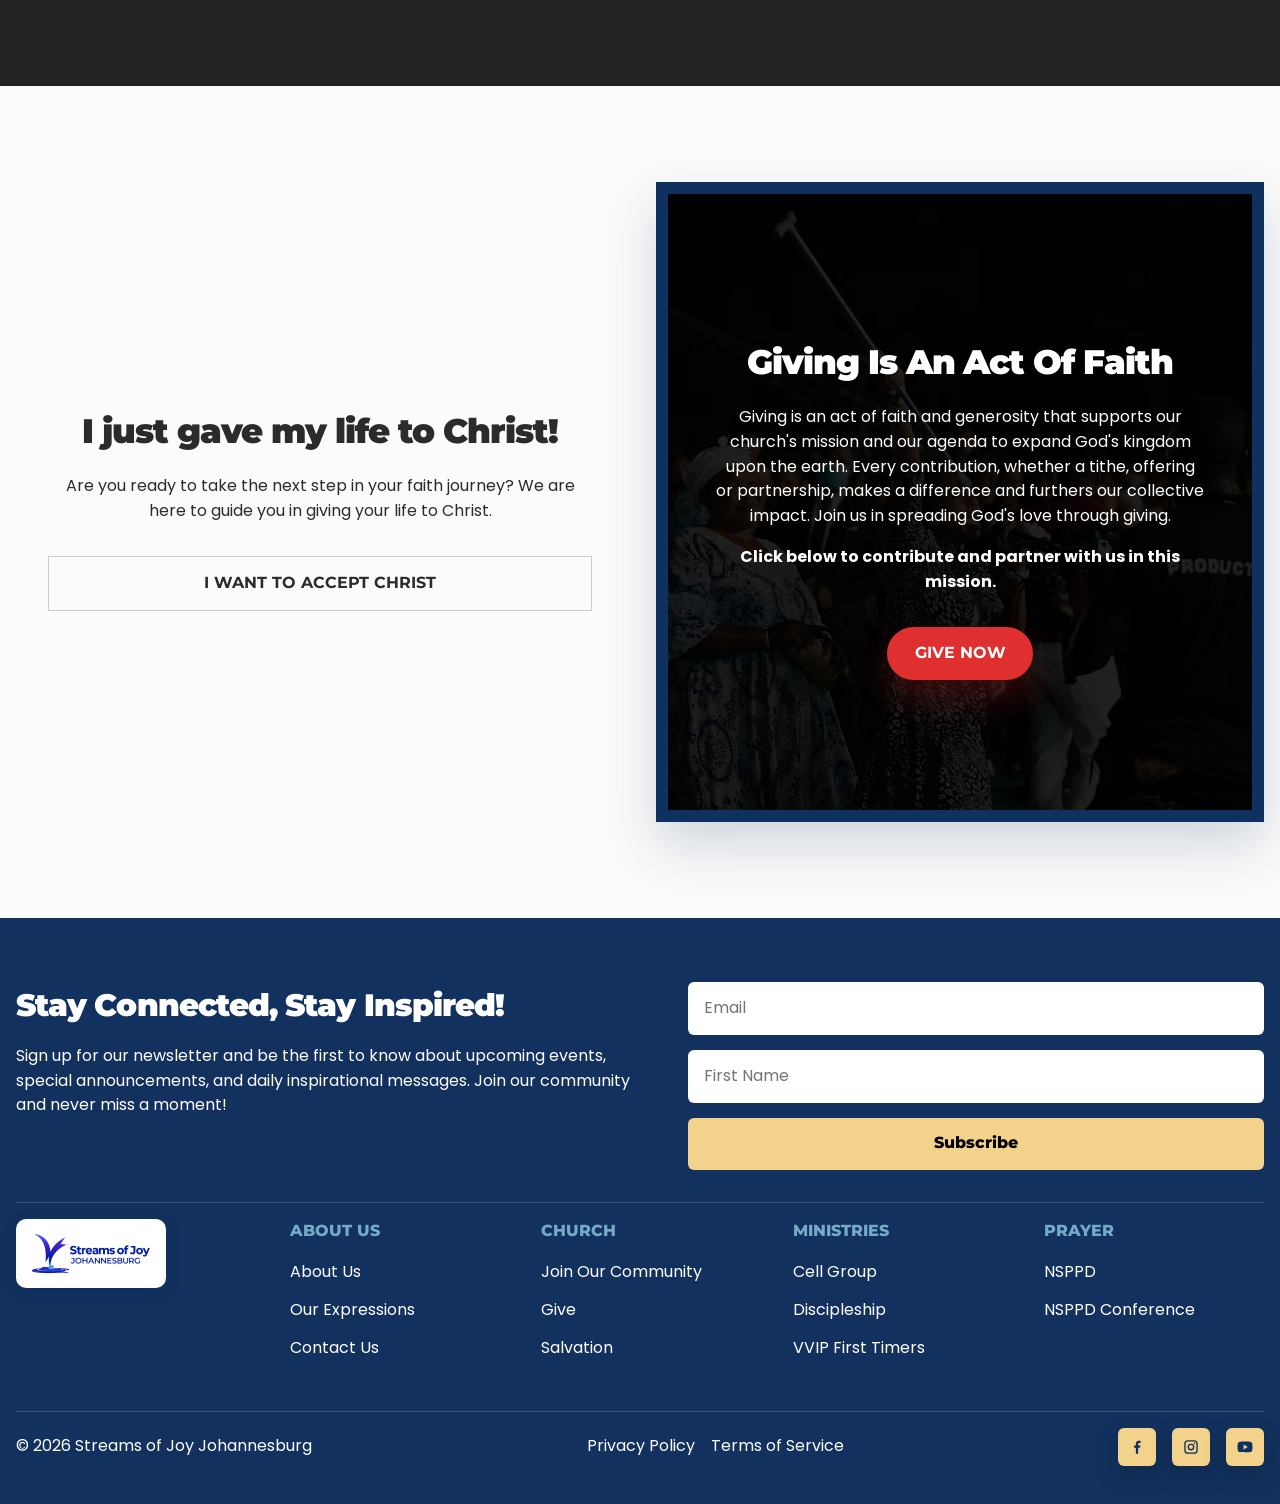
==== commit f8e4099c: "Add original colour church logo and welcome animation" ====
--- a/about.html
+++ b/about.html
@@ -8,11 +8,13 @@
   <link rel="preconnect" href="https://fonts.gstatic.com" crossorigin>
   <link href="https://fonts.googleapis.com/css2?family=Montserrat:wght@400;500;600;700;800;900&family=Poppins:wght@400;500;600;700&display=swap" rel="stylesheet">
   <link rel="stylesheet" href="styles/styles.css">
+  <link rel="stylesheet" href="assets/brand/brand-loader.css">
+  <script src="assets/brand/brand-loader.js" defer></script>
 </head>
 <body>
   <header class="site-header">
     <div class="header-inner">
-      <a class="brand" href="index.html"><img src="images/SOJJ-Monochrome-Logo-White.png" alt="Streams of Joy Johannesburg logo"></a>
+      <a class="brand" href="index.html"><img src="assets/brand/church-logo-original.png" alt="Streams of Joy Johannesburg logo"></a>
       <button class="menu-toggle" type="button" aria-expanded="false" aria-controls="site-nav"><span></span><span></span><span></span><span class="sr-only">Toggle navigation</span></button>
       <nav class="site-nav" id="site-nav">
         <a href="index.html">Home</a><a class="active" href="about.html">About</a><a href="services.html">Services</a><a href="https://streamsofjoy.org/nsppd/" target="_blank" rel="noreferrer">NSPPD</a><a href="contact.html">Contact Us</a><a href="give.html">Give</a>
@@ -98,7 +100,7 @@
     </div>
     <div class="container footer-divider"></div>
     <div class="container footer-columns">
-      <div class="footer-column"><div class="footer-brand-row"><img src="images/SOJJ-Monochrome-Logo-White.png" alt="Streams of Joy Johannesburg logo"></div></div>
+      <div class="footer-column"><div class="footer-brand-row"><img src="assets/brand/church-logo-original.png" alt="Streams of Joy Johannesburg logo" data-admin-trigger></div></div>
       <div class="footer-column"><h3>About Us</h3><a href="about.html">About Us</a><a href="https://streamsofjoy.org/our-expressions/" target="_blank" rel="noreferrer">Our Expressions</a><a href="contact.html">Contact Us</a></div>
       <div class="footer-column"><h3>Church</h3><a href="join-community.html">Join Our Community</a><a href="give.html">Give</a><a href="salvation.html">Salvation</a></div>
       <div class="footer-column"><h3>Ministries</h3><a href="join-community.html#cell-group">Cell Group</a><a href="join-community.html#discipleship">Discipleship</a><a href="join-community.html#vvip">VVIP First Timers</a></div>
--- a/styles/styles.css
+++ b/styles/styles.css
@@ -962,6 +962,137 @@
   margin-top: 1rem;
 }
 
+.admin-shell {
+  padding: 8.5rem 0 5rem;
+  min-height: 100vh;
+  background:
+    linear-gradient(180deg, rgba(18, 49, 94, 0.96), rgba(10, 18, 32, 0.98)),
+    url("../images/hero-section.jpeg") center/cover no-repeat;
+}
+
+.admin-panel,
+.timer-panel {
+  max-width: 1040px;
+  margin: 0 auto;
+  border-radius: 24px;
+  background: rgba(255, 255, 255, 0.97);
+  box-shadow: 0 28px 60px rgba(0, 0, 0, 0.22);
+}
+
+.admin-panel {
+  max-width: 640px;
+  padding: 2.4rem;
+}
+
+.admin-panel h1,
+.timer-panel h1 {
+  margin-bottom: 0.8rem;
+  font-family: "Montserrat", sans-serif;
+  font-size: clamp(1.7rem, 3vw, 2.5rem);
+  font-weight: 800;
+}
+
+.admin-panel p,
+.timer-panel p {
+  color: #505050;
+}
+
+.admin-form {
+  display: grid;
+  gap: 1rem;
+  margin-top: 1.6rem;
+}
+
+.admin-form label {
+  font-family: "Montserrat", sans-serif;
+  font-size: 0.9rem;
+  font-weight: 700;
+  text-transform: uppercase;
+}
+
+.admin-form input {
+  min-height: 54px;
+  padding: 0.95rem 1rem;
+  border: 1px solid rgba(18, 49, 94, 0.16);
+  border-radius: 12px;
+}
+
+.admin-actions {
+  display: flex;
+  flex-wrap: wrap;
+  gap: 1rem;
+}
+
+.admin-button {
+  display: inline-flex;
+  align-items: center;
+  justify-content: center;
+  min-height: 52px;
+  padding: 0.9rem 1.4rem;
+  border: 0;
+  border-radius: 12px;
+  background: var(--navy);
+  color: var(--white);
+  font-family: "Montserrat", sans-serif;
+  font-weight: 700;
+  text-transform: uppercase;
+  cursor: pointer;
+}
+
+.admin-button-secondary {
+  background: #e8edf5;
+  color: var(--navy);
+}
+
+.admin-note,
+.admin-error {
+  margin-top: 1rem;
+  font-size: 0.95rem;
+}
+
+.admin-error {
+  color: #b42318;
+}
+
+.timer-panel {
+  display: none;
+  padding: 1.4rem;
+}
+
+.timer-panel.is-visible {
+  display: block;
+}
+
+.timer-toolbar {
+  display: flex;
+  align-items: center;
+  justify-content: space-between;
+  gap: 1rem;
+  margin-bottom: 1.2rem;
+}
+
+.timer-toolbar-copy {
+  max-width: 680px;
+}
+
+.timer-frame-wrap {
+  overflow: hidden;
+  border-radius: 18px;
+  border: 1px solid rgba(18, 49, 94, 0.12);
+  background: #0c1422;
+}
+
+.timer-frame {
+  width: 100%;
+  min-height: 78vh;
+  border: 0;
+  background: #0c1422;
+}
+
+.admin-hidden {
+  display: none;
+}
+
 @media (max-width: 1080px) {
   .menu-toggle {
     display: inline-block;
@@ -1019,6 +1150,11 @@
   .community-grid {
     grid-template-columns: 1fr 1fr;
   }
+
+  .timer-toolbar {
+    flex-direction: column;
+    align-items: flex-start;
+  }
 }
 
 @media (max-width: 720px) {
@@ -1089,4 +1225,21 @@
     min-height: 520px;
     border-width: 8px;
   }
-}
+
+  .admin-shell {
+    padding-top: 7.5rem;
+  }
+
+  .admin-panel,
+  .timer-panel {
+    border-radius: 18px;
+  }
+
+  .admin-panel {
+    padding: 1.5rem;
+  }
+
+  .timer-frame {
+    min-height: 70vh;
+  }
+}
--- a/assets/brand/brand-loader.css
+++ b/assets/brand/brand-loader.css
@@ -0,0 +1,14 @@
+.sojj-loader{position:fixed;inset:0;z-index:10000;display:grid;place-items:center;background:#fff;opacity:1;transition:opacity .45s ease,visibility .45s;animation:sojj-failsafe 0s 6s forwards;pointer-events:none}
+.sojj-loader.is-leaving{opacity:0;visibility:hidden}
+.sojj-loader__stage{width:min(76vw,470px);position:relative;text-align:center}
+.sojj-loader__logo{display:block;width:100%;height:auto;position:relative;z-index:1;animation:sojj-float 1.8s ease-in-out infinite;filter:drop-shadow(0 13px 14px rgba(44,63,163,.13))}
+.sojj-loader__shadow{display:block;width:70%;height:16px;margin:26px auto 28px;background:radial-gradient(ellipse,rgba(35,56,141,.22),rgba(35,56,141,0) 70%);filter:blur(6px);animation:sojj-shadow 1.8s ease-in-out infinite}
+.sojj-loader__ring{display:block;width:26px;height:26px;border:2px solid #e6eafa;border-top-color:#304bb4;border-radius:50%;margin:auto;animation:sojj-spin .9s linear infinite}
+.sojj-loader__status{font:500 10px/1.5 system-ui,sans-serif;letter-spacing:.24em;text-transform:uppercase;color:#6f7a98;margin-top:16px}
+.brand-block .church-logo,.login-brand-panel .church-logo,.brand img,.footer-brand-row img{background:#fff;padding:10px 12px;border-radius:10px;box-sizing:border-box;box-shadow:0 4px 18px rgba(18,34,76,.08)}
+@keyframes sojj-float{0%,100%{transform:translateY(0)}50%{transform:translateY(-9px)}}
+@keyframes sojj-shadow{0%,100%{transform:scaleX(1);opacity:.8}50%{transform:scaleX(.86);opacity:.5}}
+@keyframes sojj-spin{to{transform:rotate(360deg)}}
+@keyframes sojj-failsafe{to{opacity:0;visibility:hidden}}
+@media(prefers-reduced-motion:reduce){.sojj-loader{transition:none}.sojj-loader__logo,.sojj-loader__shadow,.sojj-loader__ring{animation:none}}
+@media print{.sojj-loader{display:none}}
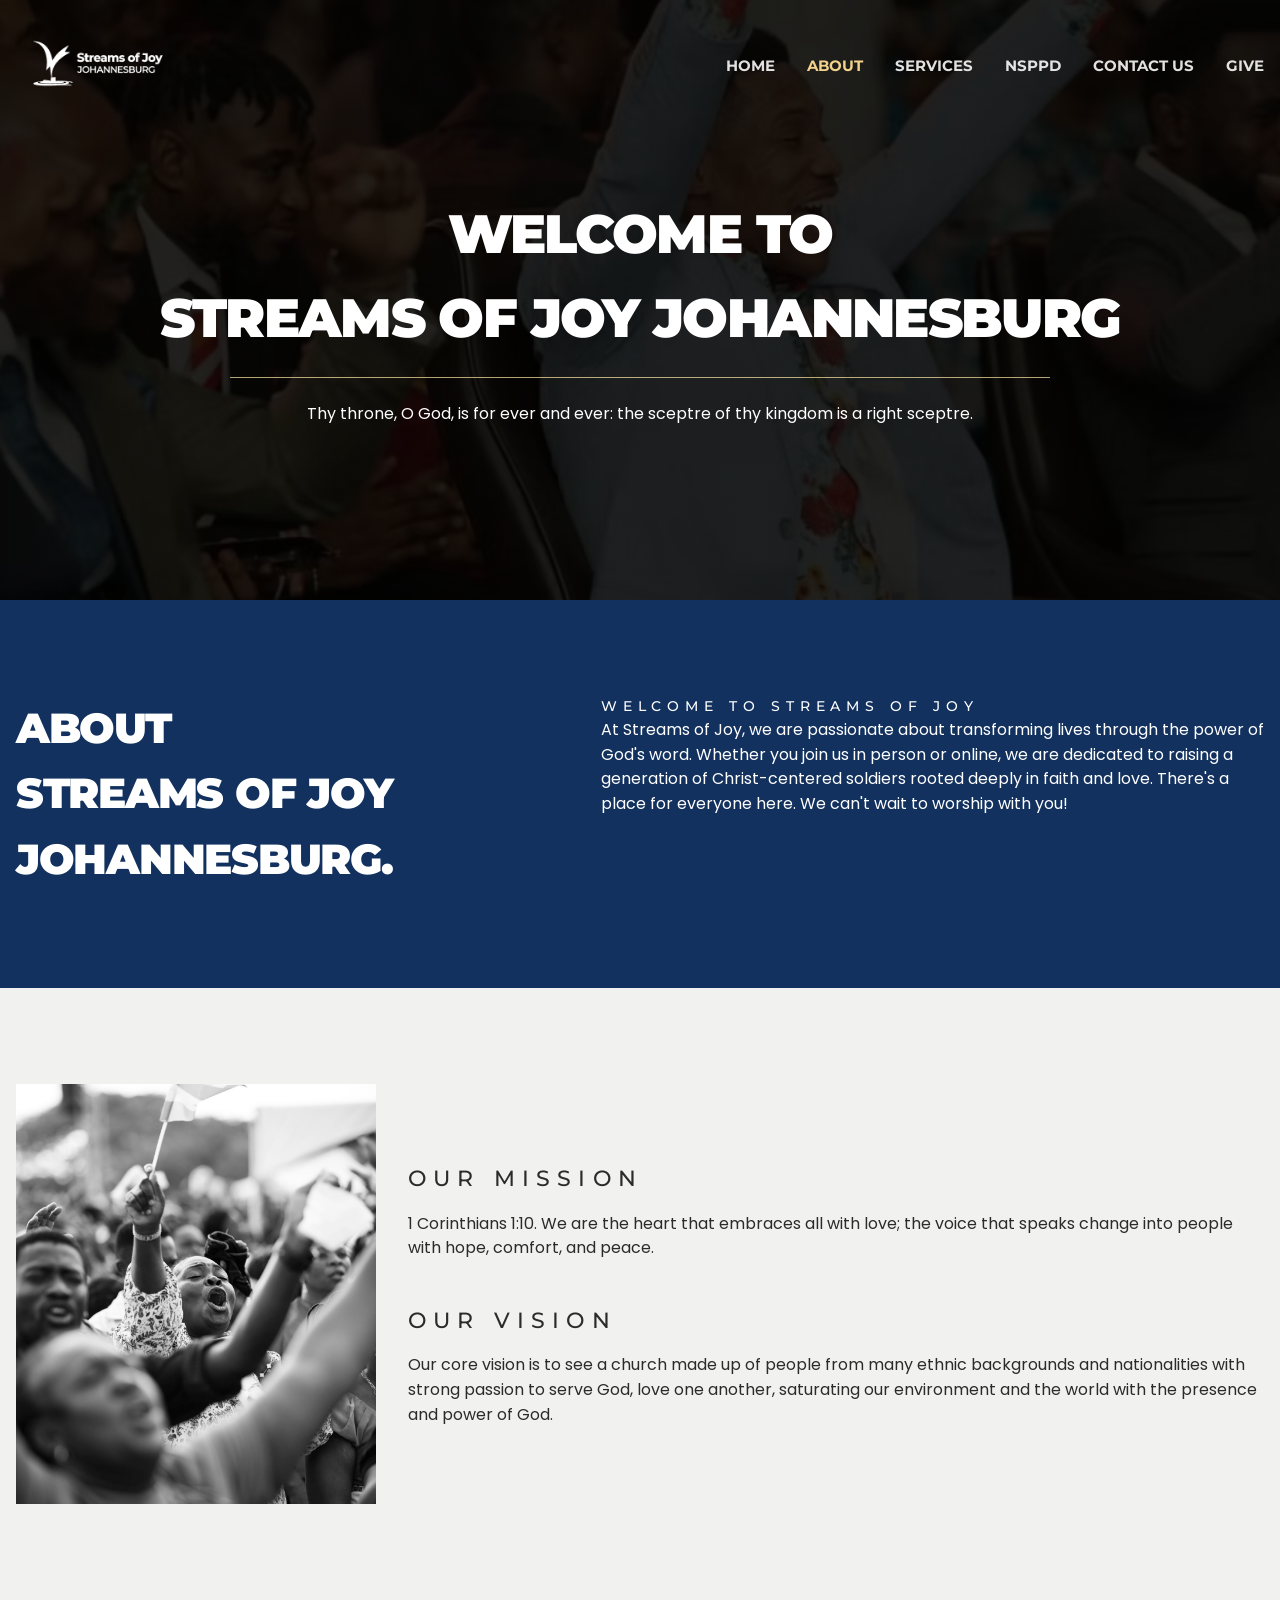
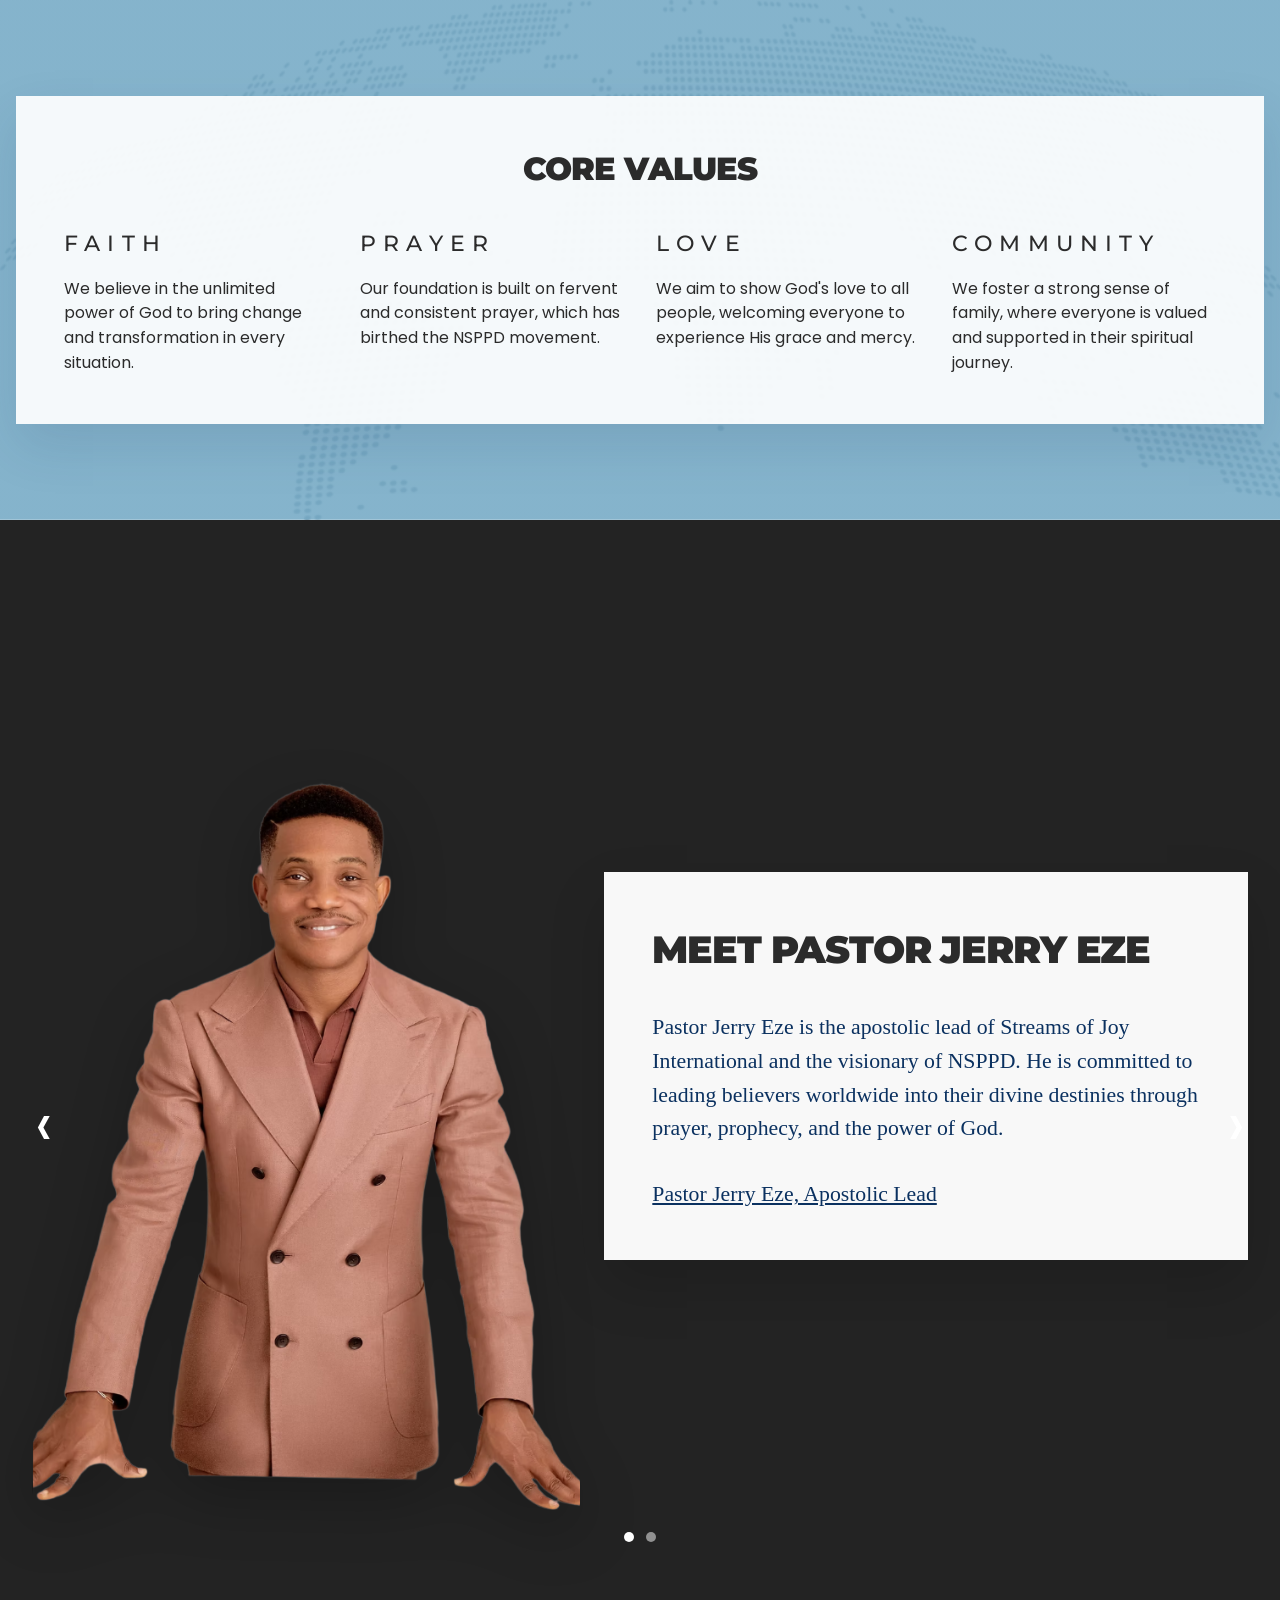
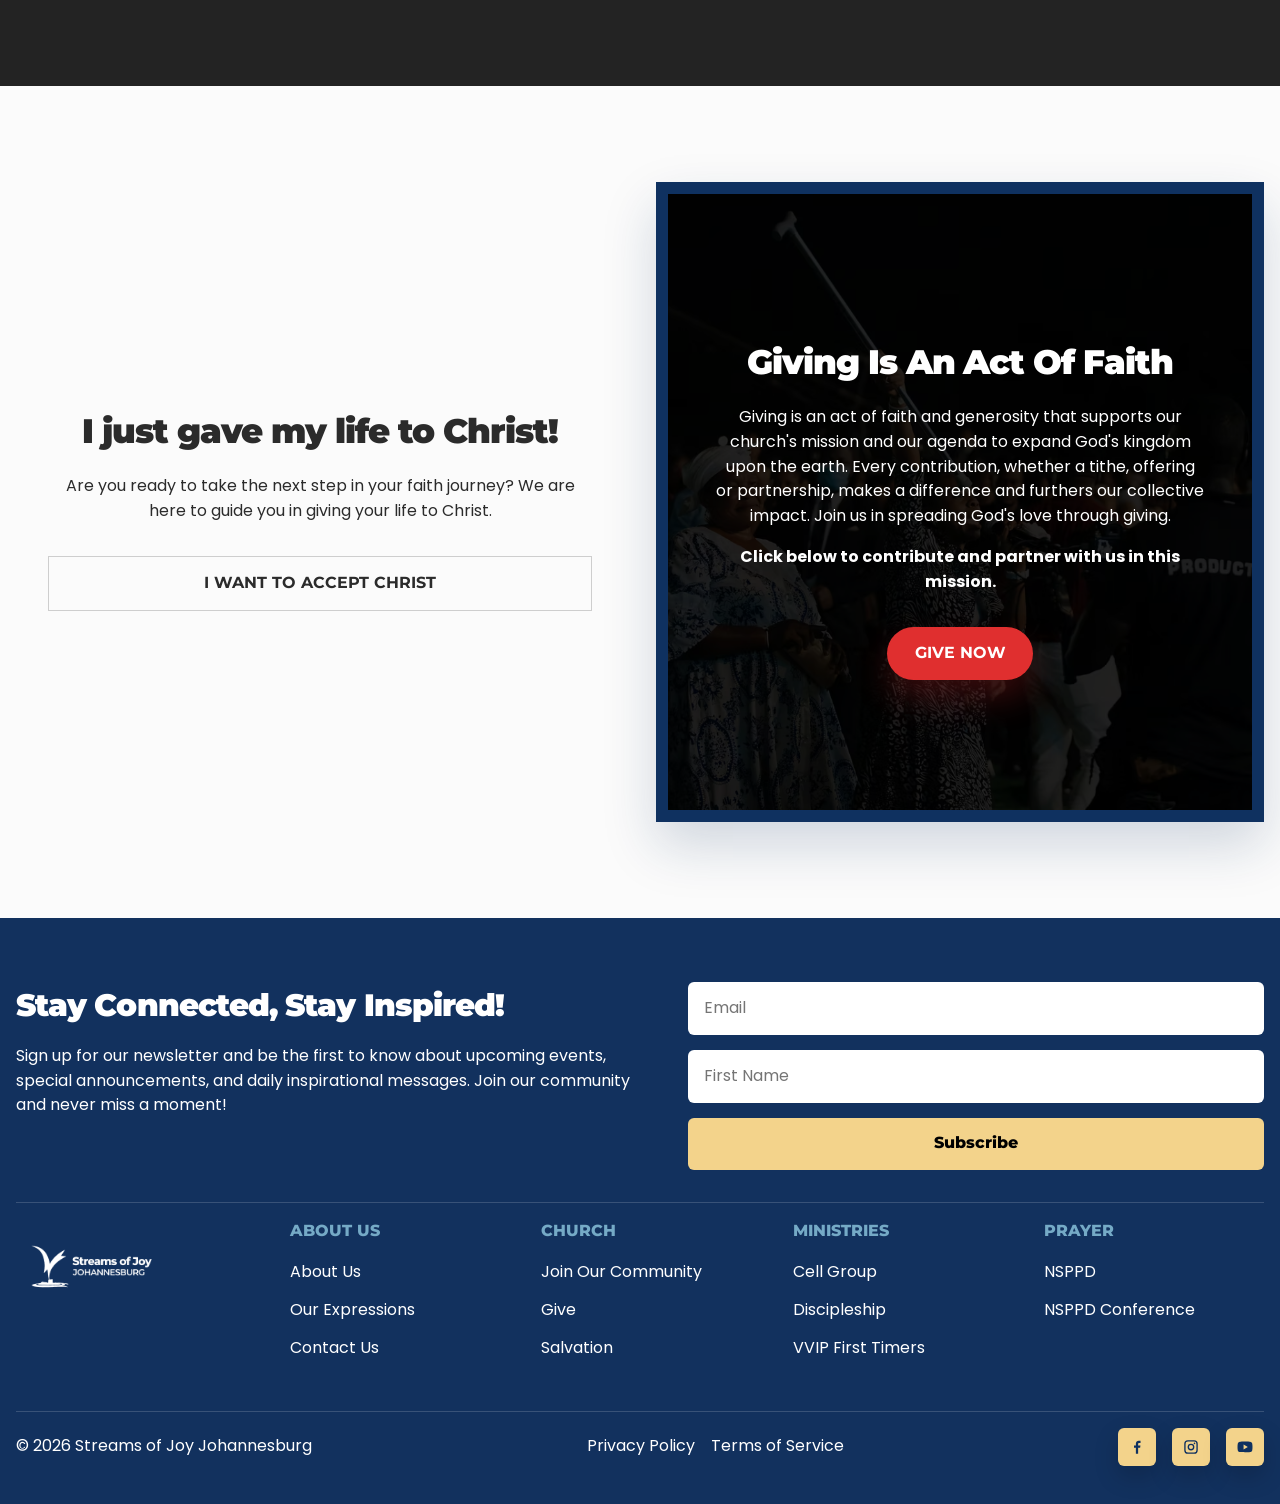
==== commit 80b0f019: "Restore white navigation logos while retaining blue loader" ====
--- a/about.html
+++ b/about.html
@@ -14,7 +14,7 @@
 <body>
   <header class="site-header">
     <div class="header-inner">
-      <a class="brand" href="index.html"><img src="assets/brand/church-logo-original.png" alt="Streams of Joy Johannesburg logo"></a>
+      <a class="brand" href="index.html"><img src="images/SOJJ-Monochrome-Logo-White.png" alt="Streams of Joy Johannesburg logo"></a>
       <button class="menu-toggle" type="button" aria-expanded="false" aria-controls="site-nav"><span></span><span></span><span></span><span class="sr-only">Toggle navigation</span></button>
       <nav class="site-nav" id="site-nav">
         <a href="index.html">Home</a><a class="active" href="about.html">About</a><a href="services.html">Services</a><a href="https://streamsofjoy.org/nsppd/" target="_blank" rel="noreferrer">NSPPD</a><a href="contact.html">Contact Us</a><a href="give.html">Give</a>
@@ -100,7 +100,7 @@
     </div>
     <div class="container footer-divider"></div>
     <div class="container footer-columns">
-      <div class="footer-column"><div class="footer-brand-row"><img src="assets/brand/church-logo-original.png" alt="Streams of Joy Johannesburg logo" data-admin-trigger></div></div>
+      <div class="footer-column"><div class="footer-brand-row"><img src="images/SOJJ-Monochrome-Logo-White.png" alt="Streams of Joy Johannesburg logo" data-admin-trigger></div></div>
       <div class="footer-column"><h3>About Us</h3><a href="about.html">About Us</a><a href="https://streamsofjoy.org/our-expressions/" target="_blank" rel="noreferrer">Our Expressions</a><a href="contact.html">Contact Us</a></div>
       <div class="footer-column"><h3>Church</h3><a href="join-community.html">Join Our Community</a><a href="give.html">Give</a><a href="salvation.html">Salvation</a></div>
       <div class="footer-column"><h3>Ministries</h3><a href="join-community.html#cell-group">Cell Group</a><a href="join-community.html#discipleship">Discipleship</a><a href="join-community.html#vvip">VVIP First Timers</a></div>
--- a/assets/brand/brand-loader.css
+++ b/assets/brand/brand-loader.css
@@ -5,7 +5,7 @@
 .sojj-loader__shadow{display:block;width:70%;height:16px;margin:26px auto 28px;background:radial-gradient(ellipse,rgba(35,56,141,.22),rgba(35,56,141,0) 70%);filter:blur(6px);animation:sojj-shadow 1.8s ease-in-out infinite}
 .sojj-loader__ring{display:block;width:26px;height:26px;border:2px solid #e6eafa;border-top-color:#304bb4;border-radius:50%;margin:auto;animation:sojj-spin .9s linear infinite}
 .sojj-loader__status{font:500 10px/1.5 system-ui,sans-serif;letter-spacing:.24em;text-transform:uppercase;color:#6f7a98;margin-top:16px}
-.brand-block .church-logo,.login-brand-panel .church-logo,.brand img,.footer-brand-row img{background:#fff;padding:10px 12px;border-radius:10px;box-sizing:border-box;box-shadow:0 4px 18px rgba(18,34,76,.08)}
+.sojj-entry{min-height:100vh;display:grid;place-items:center;background:#fff}
 @keyframes sojj-float{0%,100%{transform:translateY(0)}50%{transform:translateY(-9px)}}
 @keyframes sojj-shadow{0%,100%{transform:scaleX(1);opacity:.8}50%{transform:scaleX(.86);opacity:.5}}
 @keyframes sojj-spin{to{transform:rotate(360deg)}}
